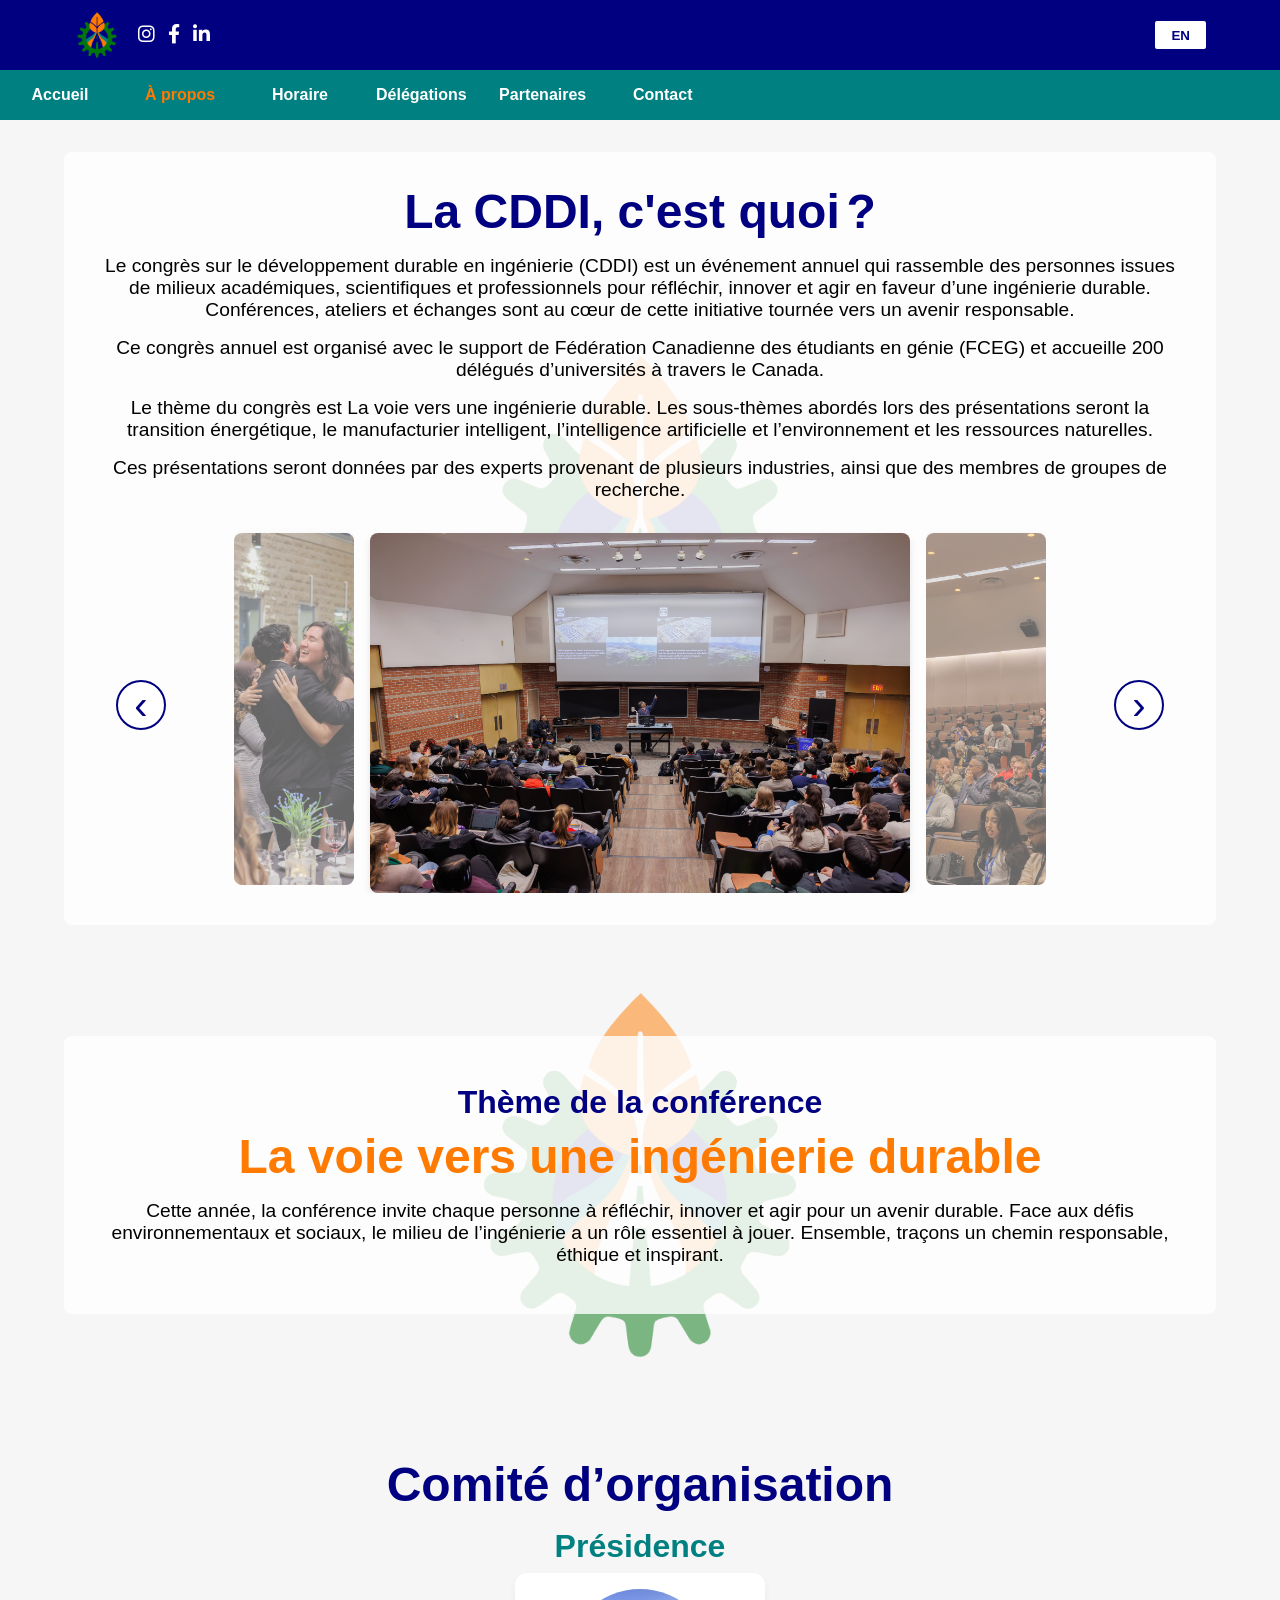
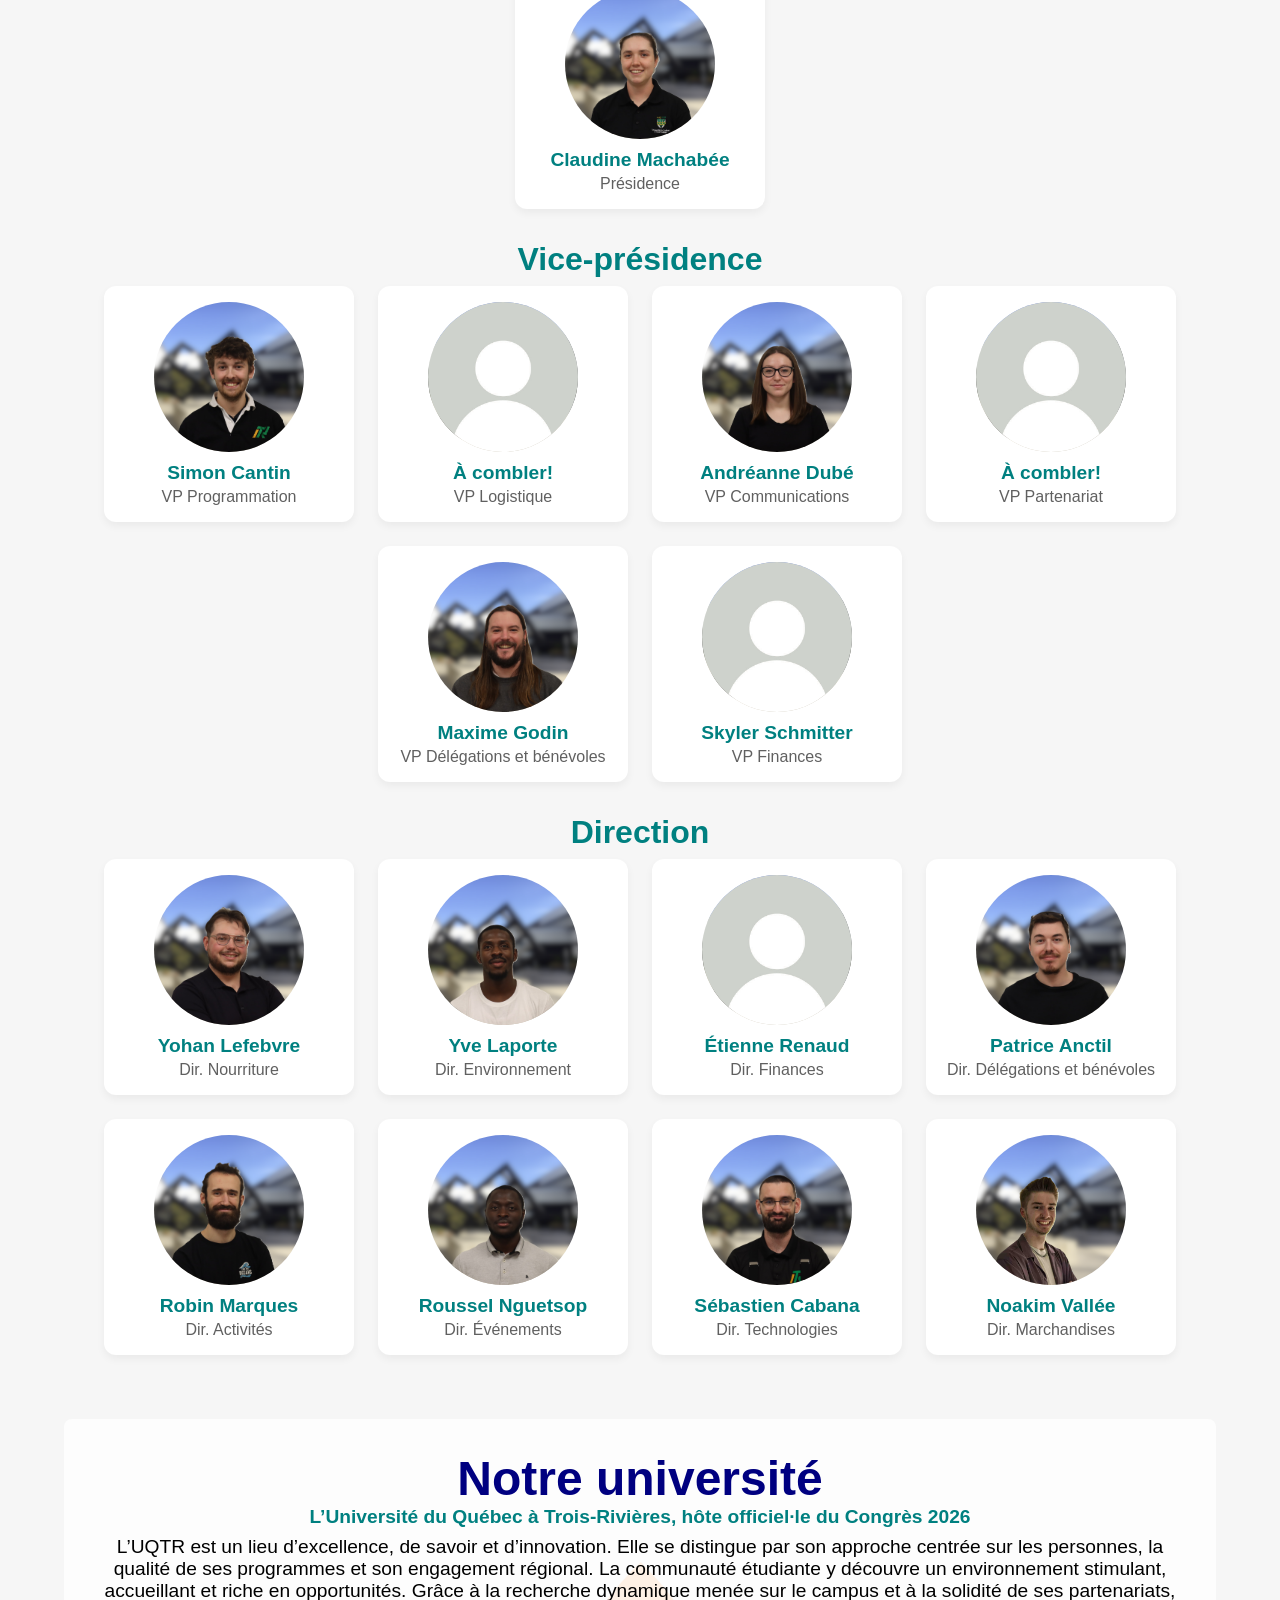
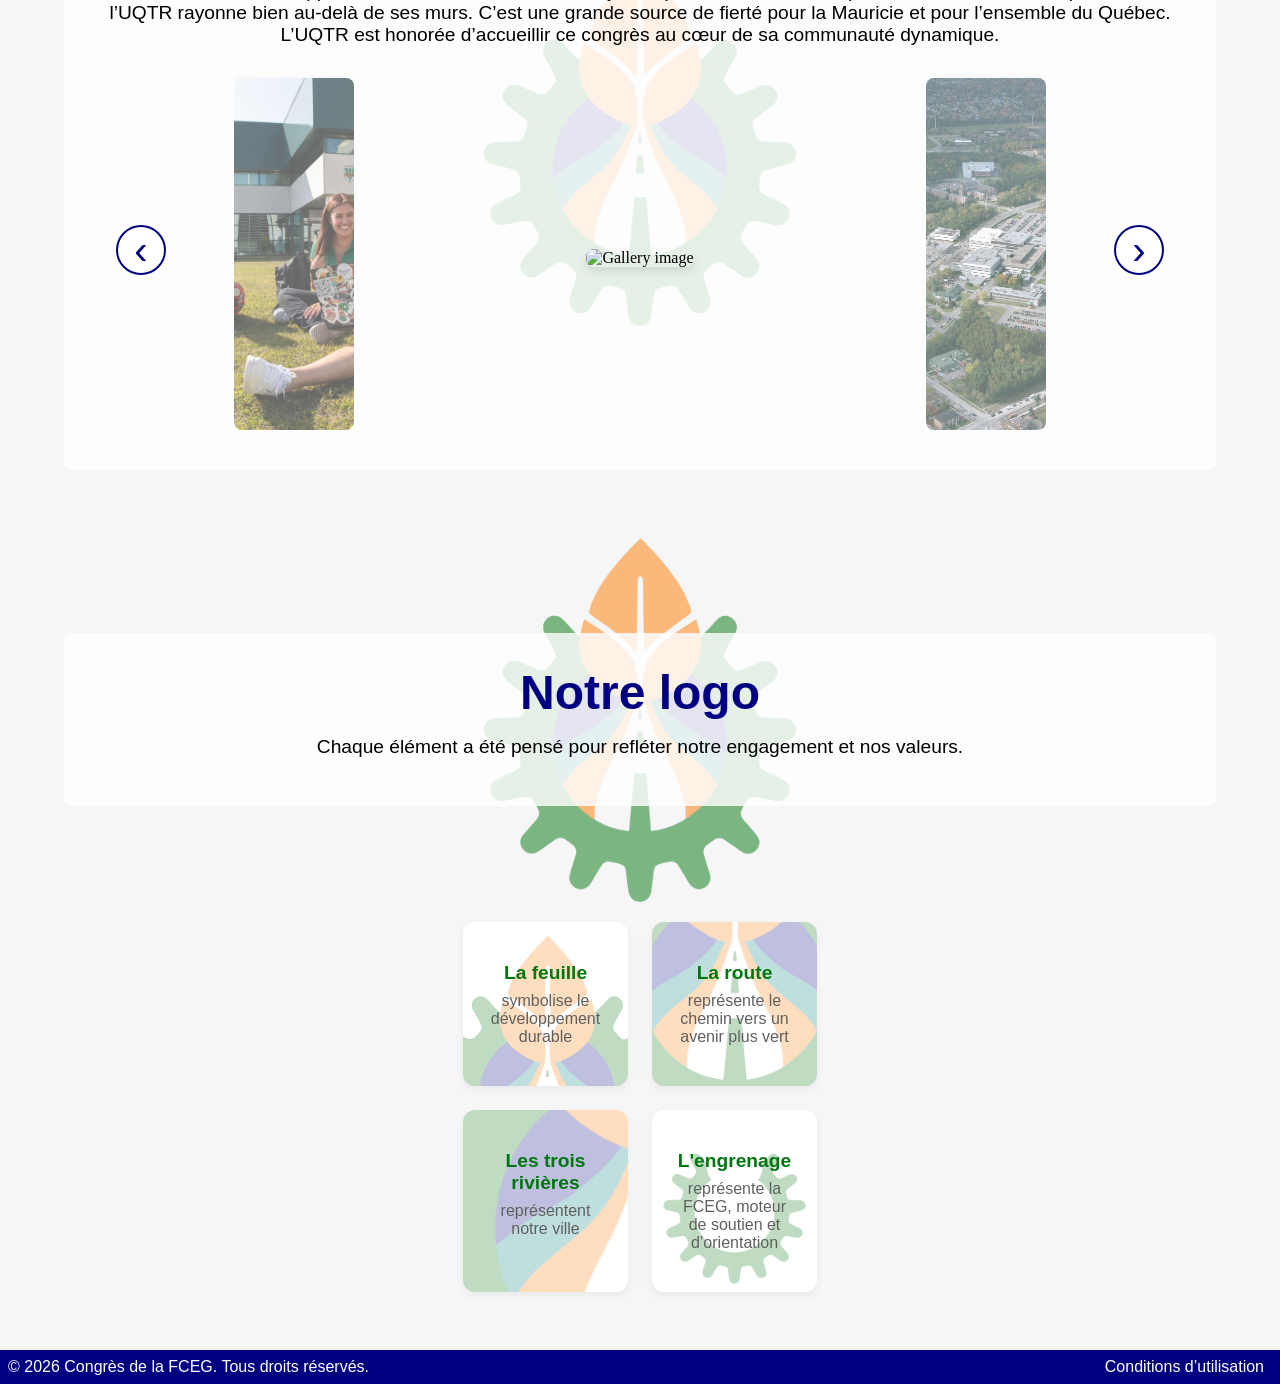
==== about.html @ 855c9eaf "Initial commit" ====
<!DOCTYPE html>
<html>

<head>
  <meta charset="UTF-8" />
  <meta name="viewport" content="width=device-width, initial-scale=1.0" />
  <title>CSE | CDDI 2026</title>
  <link rel="icon" type="image/png" href="./assets/img/logo.png" />

  <!-- Security -->
  <meta http-equiv="Content-Security-Policy"
        content="default-src 'self';
                style-src 'self' 'unsafe-inline' https://cdnjs.cloudflare.com https://fonts.googleapis.com;
                script-src 'self' https://cdnjs.cloudflare.com;
                font-src 'self' https://cdnjs.cloudflare.com https://fonts.gstatic.com;
                img-src 'self' data: https:;
                connect-src 'self' https:;
                media-src 'self';
                worker-src 'none';
                child-src 'none';
                form-action 'self';
                upgrade-insecure-requests;
                block-all-mixed-content;
                object-src 'none'; 
                base-uri 'self';">
  <meta http-equiv="X-Content-Type-Options" content="nosniff">
  <meta http-equiv="Referrer-Policy" content="strict-origin-when-cross-origin">
  <meta http-equiv="Permissions-Policy" content="camera=(), microphone=(), geolocation=(), interest-cohort=()">
  <meta name="robots" content="noimageindex" />
  <meta http-equiv="X-UA-Compatible" content="IE=edge" />

  <!-- Styles -->
  <link rel="stylesheet" href="https://cdnjs.cloudflare.com/ajax/libs/font-awesome/6.0.0/css/all.min.css" crossorigin="anonymous" referrerpolicy="no-referrer" />
  <link rel="stylesheet" href="./assets/css/branding.css" />
  <link rel="stylesheet" href="./assets/css/style.css" />
  <link rel="stylesheet" href="./assets/css/specs/about.css" />
  <link rel="stylesheet" href="./assets/css/specs/gallery.css" />
  <link rel="stylesheet" href="./assets/css/specs/security.css" />
  <link rel="stylesheet" href="./assets/css/style-overrides.css" />

  <!-- Scripts -->
  <script defer src="./assets/js/gallery.js"></script>
  <script defer src="./assets/js/hero.js"></script>
  <script defer src="./assets/js/language.js"></script>
  <script defer src="./assets/js/security.js"></script>
</head>

<body>
  <header>
  <div class="container">
    <div class="header-content">
      <div class="header-left">
        <img src="./assets/img/logo.png" alt="Logo FCEG" class="logo"/>
        <div class="social-icons">
          <a href="https://www.instagram.com/cse.cddi/" target="_blank" aria-label="Instagram" class="social-icon">
            <i class="fab fa-instagram"></i>
          </a>
          <a href="https://www.facebook.com/cse.cddi" target="_blank" aria-label="Facebook" class="social-icon">
            <i class="fab fa-facebook-f"></i>
          </a>
          <a href="https://www.linkedin.com/company/cse2026cddi" target="_blank" aria-label="LinkedIn" class="social-icon">
            <i class="fab fa-linkedin-in"></i>
          </a>
          <!-- <a href="https://discord.gg/HV29q9Mn29" target="_blank" aria-label="Discord" class="social-icon">
            <i class="fab fa-discord"></i>
          </a> -->
        </div>
      </div>
      <div class="header-right">
        <button id="lang-toggle">EN</button>
        <button class="menu-toggle" aria-label="Toggle menu">☰</button>
      </div>
    </div>
    <nav class="main-nav">
      <ul>
        <li><a href="index.html" data-en="Home" data-fr="Accueil"></a></li>
        <li><a href="about.html" class="current" data-en="About" data-fr="À propos"></a></li>
        <li><a href="schedule.html" data-en="Schedule" data-fr="Horaire"></a></li>
        <li><a href="delegates.html" data-en="Delegates" data-fr="Délégations"></a></li>
        <li><a href="sponsors.html" data-en="Sponsors" data-fr="Partenaires"></a></li>
        <li><a href="contact.html" data-en="Contact" data-fr="Contact"></a></li>
      </ul>
    </nav>
  </div>
  </header>

  <section class="hero">
    <div class="container">
      <h1 data-en="What is the CSE?" data-fr="La CDDI, c'est quoi ?"></h1>
      <p data-en="The Conference on Sustainability in Engineering (CSE) is an annual event that brings together people from academic, scientific, and professional backgrounds to reflect, innovate, and take action for sustainable engineering. Conferences, workshops, and exchanges are at the heart of this initiative focused on a responsible future."
         data-fr="Le congrès sur le développement durable en ingénierie (CDDI) est un événement annuel qui rassemble des personnes issues de milieux académiques, scientifiques et professionnels pour réfléchir, innover et agir en faveur d’une ingénierie durable. Conférences, ateliers et échanges sont au cœur de cette initiative tournée vers un avenir responsable."></p>
      <p data-en="This annual conference is organized with the support of the Canadian Federation of Engineering Students (CFES) and welcomes 200 delegates from universities across Canada."
         data-fr="Ce congrès annuel est organisé avec le support de Fédération Canadienne des étudiants en génie (FCEG) et accueille 200 délégués d’universités à travers le Canada."></p>
      <p data-en="The conference theme is The Path to Sustainable Engineering. Sub-themes covered in presentations include energy transition, smart manufacturing, artificial intelligence, and the environment and natural resources."
         data-fr="Le thème du congrès est La voie vers une ingénierie durable. Les sous-thèmes abordés lors des présentations seront la transition énergétique, le manufacturier intelligent, l’intelligence artificielle et l’environnement et les ressources naturelles."></p>
      <p data-en="These presentations will be delivered by experts from various industries, as well as members of research groups."
         data-fr="Ces présentations seront données par des experts provenant de plusieurs industries, ainsi que des membres de groupes de recherche."></p>
      <div class="gallery-container" data-folder="gallery/cddi" data-prefix="cddi25-" data-count="14" data-extension="jpg">
        <div class="gallery">
          <div class="gallery-track"></div>
          <button class="gallery-arrow prev"></button>
          <button class="gallery-arrow next"></button>
        </div>
      </div>
    </div>
  </section>

    <section class="hero">
    <div class="container">
      <h2 data-en="Conference Theme" data-fr="Thème de la conférence"></h2>
      <h1 data-en="The Path to Sustainable Engineering" data-fr="La voie vers une ingénierie durable"></h1>
      <p data-en="This year, the conference invites everyone to reflect, innovate, and act for a sustainable future. In the face of environmental and social challenges, the engineering community has an essential role to play. Together, let's chart a responsible, ethical, and inspiring path."
         data-fr="Cette année, la conférence invite chaque personne à réfléchir, innover et agir pour un avenir durable. Face aux défis environnementaux et sociaux, le milieu de l’ingénierie a un rôle essentiel à jouer. Ensemble, traçons un chemin responsable, éthique et inspirant.">
      </p>
    </div>
    </section>

  <section class="team-section">
    <h1 data-en="Organizing Committee" data-fr="Comité d’organisation"></h1>
    <div class="team-grid">
      <!-- Présidente / President -->
      <h2 data-en="Presidency" data-fr="Présidence"></h2>
      <div class="team-section-1">
        <div class="team-card">
          <img src="./assets/img/co/cubes.png" alt="Placeholder">
          <img src="./assets/img/co/presidente.png" alt="Claudine Machabée">
          <h3>Claudine Machabée</h3>
          <p data-en="President" data-fr="Présidence"></p>
        </div>
      </div>

      <!-- Vice-presidencies -->
      <h2 data-en="Vice-Presidency" data-fr="Vice-présidence"></h2>
      <div class="team-section-2">
        <div class="team-card">
          <img src="./assets/img/co/cubes.png" alt="Placeholder">
          <img src="./assets/img/co/vp-prog.png" alt="Simon Cantin">
          <h3>Simon Cantin</h3>
          <p data-en="Program VP" data-fr="VP Programmation"></p>
        </div>
        <div class="team-card">
          <img src="./assets/img/co/cubes.png" alt="Placeholder">
          <img src="./assets/img/co/vp-logistique.jpg" alt="À compler">
          <h3 data-en="To be filled!" data-fr="À combler!"></h3>
          <p data-en="Logistics VP" data-fr="VP Logistique"></p>
        </div>
        <div class="team-card">
          <img src="./assets/img/co/cubes.png" alt="Placeholder">
          <img src="./assets/img/co/vp-comm.png" alt="Andréanne Dubé">
          <h3>Andréanne Dubé</h3>
          <p data-en="Communications VP" data-fr="VP Communications"></p>
        </div>
        <div class="team-card">
          <img src="./assets/img/co/cubes.png" alt="Placeholder">
          <img src="./assets/img/co/vp-partenariat.jpg" alt="À combler">
          <h3 data-en="To be filled!" data-fr="À combler!"></h3>
          <p data-en="Partnerships VP" data-fr="VP Partenariat"></p>
        </div>
        <div class="team-card">
          <img src="./assets/img/co/cubes.png" alt="Placeholder">
          <img src="./assets/img/co/vp-delegations.png" alt="Maxime Godin">
          <h3>Maxime Godin</h3>
          <p data-en="Delegations & Volunteers VP" data-fr="VP Délégations et bénévoles"></p>
        </div>
        <div class="team-card">
          <img src="./assets/img/co/cubes.png" alt="Placeholder">
          <img src="./assets/img/co/vp-finances.jpg" alt="Skyler Schmitter">
          <h3>Skyler Schmitter</h3>
          <p data-en="Finance VP" data-fr="VP Finances"></p>
        </div>
      </div>

      <!-- Directeurs / Directors -->
      <h2 data-en="Directors" data-fr="Direction"></h2>
      <div class="team-section-3">
          <div class="team-card">
          <img src="./assets/img/co/cubes.png" alt="Placeholder">
          <img src="./assets/img/co/dir-nourriture.png" alt="Yohan Lefebvre">
          <h3>Yohan Lefebvre</h3>
          <p data-en="Food & Services Dir." data-fr="Dir. Nourriture"></p>
        </div>
        <div class="team-card">
          <img src="./assets/img/co/cubes.png" alt="Placeholder">
          <img src="./assets/img/co/dir-environnement.png" alt="Yve Laporte">
          <h3>Yve Laporte</h3>
          <p data-en="Environment Dir." data-fr="Dir. Environnement"></p>
        </div>
        <div class="team-card">
          <img src="./assets/img/co/cubes.png" alt="Placeholder">
          <img src="./assets/img/co/dir-finances.jpg" alt="Étienne Renaud">
          <h3>Étienne Renaud</h3>
          <p data-en="Finances Dir." data-fr="Dir. Finances"></p>
        </div>
        <div class="team-card">
          <img src="./assets/img/co/cubes.png" alt="Placeholder">
          <img src="./assets/img/co/dir-delegations.png" alt="Patrice Anctil">
          <h3>Patrice Anctil</h3>
          <p data-en="Delegations & Volunteers Dir." data-fr="Dir. Délégations et bénévoles"></p>
        </div>
        <div class="team-card">
          <img src="./assets/img/co/cubes.png" alt="Placeholder">
          <img src="./assets/img/co/dir-activites.png" alt="Robin Marques">
          <h3>Robin Marques</h3>
          <p data-en="Activities Dir." data-fr="Dir. Activités"></p>
        </div>
        <div class="team-card">
          <img src="./assets/img/co/cubes.png" alt="Placeholder">
          <img src="./assets/img/co/dir-evenements.png" alt="Roussel Nguetsop">
          <h3>Roussel Nguetsop</h3>
          <p data-en="Events Dir." data-fr="Dir. Événements"></p>
        </div>
        <div class="team-card">
          <img src="./assets/img/co/cubes.png" alt="Placeholder">
          <img src="./assets/img/co/dir-technologies.png" alt="Sébastien Cabana">
          <h3>Sébastien Cabana</h3>
          <p data-en="Technologies Dir." data-fr="Dir. Technologies"></p>
        </div>
        <div class="team-card">
          <img src="./assets/img/co/cubes.png" alt="Placeholder">
          <img src="./assets/img/co/dir-marchandises.png" alt="Noakim Vallée">
          <h3>Noakim Vallée</h3>
          <p data-en="Merchandise Dir." data-fr="Dir. Marchandises"></p>
        </div>
      </div>
    </div>
  </section>

  <section class="hero">
    <div class="container">
      <h1 data-en="Our University" data-fr="Notre université"></h1>
      <h3 data-en="Université du Québec à Trois-Rivières, official host of the 2026 Conference" data-fr="L’Université du Québec à Trois-Rivières, hôte officiel·le du Congrès 2026"></h3>
      <p data-en="UQTR is a place of excellence, knowledge, and innovation. It stands out for its people-centered approach, the quality of its programs, and its regional commitment. The student community enjoys a stimulating, welcoming environment rich in opportunities. Thanks to dynamic research on campus and strong partnerships, UQTR shines far beyond its walls. It is a great source of pride for Mauricie and all of Quebec. UQTR is honored to host this conference at the heart of its dynamic community."
         data-fr="L’UQTR est un lieu d’excellence, de savoir et d’innovation. Elle se distingue par son approche centrée sur les personnes, la qualité de ses programmes et son engagement régional. La communauté étudiante y découvre un environnement stimulant, accueillant et riche en opportunités. Grâce à la recherche dynamique menée sur le campus et à la solidité de ses partenariats, l’UQTR rayonne bien au-delà de ses murs. C’est une grande source de fierté pour la Mauricie et pour l’ensemble du Québec. L’UQTR est honorée d’accueillir ce congrès au cœur de sa communauté dynamique."></p>
      <div class="gallery-container" data-folder="gallery/uqtr" data-prefix="uqtr" data-count="19" data-extension="jpg">
        <div class="gallery">
          <div class="gallery-track"></div>
          <button class="gallery-arrow prev"></button>
          <button class="gallery-arrow next"></button>
        </div>
      </div>
    </div>
  </section>

  <section class="hero">
    <div class="container">
      <h1 data-en="Our Logo" data-fr="Notre logo"></h1>
      <p data-en="Each element was designed to reflect our commitment and values." data-fr="Chaque élément a été pensé pour refléter notre engagement et nos valeurs."></p>
    </div>
  </section>

  <div class="values-grid">
    <div class="value-card">
      <h3 data-en="The Leaf" data-fr="La feuille"></h3>
      <p data-en="Symbolizes sustainable development" data-fr="symbolise le développement durable"></p>
    </div>
    <div class="value-card">
      <h3 data-en="The Road" data-fr="La route"></h3>
      <p data-en="Represents the path towards a greener future" data-fr="représente le chemin vers un avenir plus vert"></p>
    </div>
    <div class="value-card">
      <h3 data-en="The Three Rivers" data-fr="Les trois rivières"></h3>
      <p data-en="Represents our city" data-fr="représentent notre ville"></p>
    </div>
    <div class="value-card">
      <h3 data-en="The Gear" data-fr="L'engrenage"></h3>
      <p data-en="Represents the CFES, a driving force for support and guidance" data-fr="représente la FCEG, moteur de soutien et d’orientation"></p>
    </div>
  </div>

  <footer>
    <div class="footer-content">
      <p data-en="&copy; 2026 CFES Conference. All rights reserved."
         data-fr="&copy; 2026 Congrès de la FCEG. Tous droits réservés.">
      </p>
      <a href="terms.html" class="footer-link"
        data-en="Terms of Use"
        data-fr="Conditions d’utilisation">
      </a>
    </div>
  </footer>
</body>
</html>
---- assets/css/branding.css ----
/* === CSE.CDDI 2026 BRANDING STYLES === */

/* === FONTS === */
@import url('https://fonts.googleapis.com/css2?family=Roboto+Condensed:wght@700&display=swap');
@import url('https://fonts.googleapis.com/css2?family=Poppins:wght@600&display=swap');
@import url('https://fonts.googleapis.com/css2?family=Lato&display=swap');

:root {
  /* === COLORS === */
  --cse-teal: #008080;
  --cse-orange: #FF7A00;
  --cse-green: #00760F;
  --cse-blue: #000080;
  --cse-success: #28a745;
  --cse-error: #FF0000;
  --cse-white: #ffffff;
  --cse-light-gray: #f6f6f6;
  --cse-gray: #606060;
  --cse-black: #000000;

  /* === TITLES === */
  --cse-title-font: 'Roboto Condensed', sans-serif;
  --cse-title-color: var(--cse-blue);
  --cse-title-size: clamp(2.5rem, 5vw, 3rem);
  --cse-title-align: center;
  --cse-title-margin: 0 0 1rem 0;

  /* === SUBTITLES === */
  --cse-subtitle-font: 'Poppins', sans-serif;
  --cse-subtitle-color: var(--cse-teal);
  --cse-subtitle-size: clamp(1.6rem, 3vw, 2rem);
  --cse-subtitle-align: center;
  --cse-subtitle-margin: 1rem 0 0.5rem 0;

  --cse-subtitle2-size: clamp(1.2rem, 2.5vw, 1.2rem);
  --cse-subtitle2-margin: -1rem 0 0.5rem 0;

  /* === BODY === */
  --cse-body-font: 'Lato', sans-serif;
  --cse-body-color: var(--cse-black);
  --cse-body-size: clamp(1rem, 2vw, 1.2rem);
  --cse-body-size-small: clamp(0.9rem, 2vw, 1rem);
  --cse-body-align: center;
  --cse-body-margin: 0 0 1rem 0;
}

@media (max-width: 600px) {
  :root {
    --cse-title-size: clamp(1.5rem, 6vw, 2rem);
    --cse-subtitle-size: clamp(1.1rem, 4vw, 1.3rem);
    --cse-subtitle2-size: clamp(1rem, 3vw, 1rem);
    --cse-body-size: clamp(0.9rem, 3vw, 1rem);
    --cse-body-size-small: clamp(0.8rem, 3vw, 0.9rem);
  }
}
---- assets/css/style.css ----
/* Reset and base styles */
* {
  margin: 0;
  padding: 0;
  box-sizing: border-box;
}

html {
      overflow-y: scroll;
}

/* Body and layout */
body {
  font-family: var(--cse-font-body);
  background-color: var(--cse-light-gray);
  min-height: 100vh;
  position: relative;
  padding-bottom: 60px;
}

/* Header styles */
header > .container {
  width: 100%;
  max-width: none;
  padding: 0;
}

header {
  padding: 0;
  position: relative;
  background-color: var(--cse-blue);
  min-width: 350px;
}

/* Header content layout */
.header-content {
  display: flex;
  justify-content: space-between;
  align-items: center;
  min-height: 70px;
  padding: 0 2rem;
  margin: 0 auto;
  max-width: 1200px;
}

.header-right {
  display: flex;
  align-items: center;
  gap: 1rem;
}

.header-left {
  display: flex;
  align-items: center;
  gap: 1rem;
}

.social-icons {
  display: flex;
  gap: 0.8rem;
  align-items: center;
  min-width: 125px;
}

.social-icon {
  color: var(--cse-white);
  font-size: 1.2rem;
  transition: transform 0.2s, color 0.2s;
}

.social-icon:hover {
  color: var(--cse-orange);
  transform: scale(1.1);
}

/* Logo styles */
.logo {
  height: 50px;
  width: auto;
}

/* Hamburger menu toggle (mobile) */
.menu-toggle {
  display: none;
  background: none;
  border: none;
  color: var(--cse-white);
  font-size: 1.5rem;
  cursor: pointer;
  padding: 0.5rem;
}

/* Main navigation styles */
.main-nav {
  background-color: var(--cse-teal);
  width: 100%;
}

.main-nav > .container {
  width: 100%;
  max-width: none;
  padding: 0 2rem;
}

.main-nav ul {
  display: flex;
  list-style: none;
  margin: 0;
  padding: 0;
  justify-content: flex-start;
}

.main-nav a {
  color: var(--cse-white);
  font-family: var(--cse-subtitle-font);
  font-weight: 600;
  padding: 1rem 1rem;
  display: block;
  text-decoration: none;
  text-align: center;
  margin-right: 0;
  min-width: 120px;
  box-sizing: border-box;
}

.main-nav a.current,
.main-nav a.current:visited {
  color: var(--cse-orange);
}

.main-nav a:hover {
  color: var(--cse-orange);
}

/* Hero section */
.hero {
  position: relative;
  min-height: 500px;
  display: flex;
  align-items: center;
  justify-content: center;
  text-align: center;
  width: 100%;
  opacity: 0;
  transform: translateY(30px);
  transition: opacity 1s ease, transform 1s ease;
}

.hero.visible {
  opacity: 1;
  transform: translateY(0);
}

/* Hero background logo overlay */
.hero::before {
  content: "";
  background: url('../img/logo.png') no-repeat center center;
  background-size: contain;
  position: absolute;
  top: 0;
  left: 0;
  right: 0;
  bottom: 0;
  opacity: 0.5;
  z-index: -1;
  max-width: 600px;
  max-height: 400px;
  margin: auto;
}

/* Hero content container */
.hero .container {
  background-color: rgba(255, 255, 255, 0.8);
  padding: 2rem; 
  border-radius: 8px;
  position: relative;
  z-index: 1;
  width: 90%;
  max-width: 1200px;
  margin: 0 auto;
}

/* Hero title */
.hero h1 {
  font-family: var(--cse-title-font);
  color: var(--cse-title-color);
  font-size: var(--cse-title-size);
  text-align: var(--cse-title-align);
  margin: var(--cse-title-margin);
}

/* Hero subtitle */
.hero h2 {
  font-family: var(--cse-subtitle-font);
  color: var(--cse-subtitle-color);
  font-size: var(--cse-subtitle-size);
  text-align: var(--cse-subtitle-align);
  margin: var(--cse-subtitle-margin);
}

.hero h3 {
  font-family: var(--cse-subtitle-font);
  color: var(--cse-subtitle-color);
  font-size: var(--cse-subtitle2-size);
  text-align: var(--cse-subtitle-align);
  margin: var(--cse-subtitle2-margin);
}

/* Hero paragraph */
.hero p {
  font-family: var(--cse-body-font);
  color: var(--cse-body-color);
  font-size: var(--cse-body-size);
  text-align: var(--cse-body-align);
  margin: var(--cse-body-margin);
}

/* Hero image */
.hero img {
  max-width: 100%;
  height: auto;
  border-radius: 8px;
  box-shadow: 0 4px 8px rgba(0, 0, 0, 0.1);
  margin-top: 1rem;
}

/* Hero button */
.hero .btn {
  display: inline-block;
  margin-top: 1.5rem;
  padding: 0.75rem 2rem;
  background: var(--cse-orange);
  color: var(--cse-white);
  border: none;
  border-radius: 6px;
  font-family: var(--cse-subtitle-font);
  font-size: var(--cse-subtitle2-size);
  font-weight: 600;
  text-align: var(--cse-subtitle-align);
  text-decoration: none;
  cursor: pointer;
  transition: background 0.2s, color 0.2s;
}

.hero .btn:hover {
  background: var(--cse-blue);
  color: var(--cse-white);
}

.hero .btn:active {
  transform: scale(0.95);
  opacity: 0.8;
}

/* Footer styles */
footer {
  position: absolute;
  bottom: 0;
  left: 0;
  width: 100%;
  background-color: var(--cse-blue);
  min-width: 350px;
}

.footer-content {
  max-width: none;
  margin: 0.5rem 1rem 0.5rem 0.5rem;
  display: flex;
  justify-content: space-between;
  align-items: center;
  flex-wrap: wrap;
  gap: 0.5rem;
  text-align: center;
}

.footer-content p,
.footer-link {
  font-family: var(--cse-body-font);
  font-size: var(--cse-body-size-small);
  color: var(--cse-white);
  margin: 0;
  text-decoration: none;
}

.footer-link:hover {
  text-decoration: underline;
  color: var(--cse-orange);
}

/* Mobile layout: stack items and center */
@media (max-width: 600px) {
  .footer-content {
    flex-direction: column;
    justify-content: center;
    align-items: center;
    text-align: center;
  }
}

/* Language Toggle Button */
#lang-toggle {
  background: var(--cse-white);
  color: var(--cse-blue);
  border: 2px solid var(--cse-blue);
  padding: 0.4rem 1rem;
  font-family: var(--cse-subtitle-font);
  font-weight: 600;
  cursor: pointer;
  border-radius: 4px;
}

#lang-toggle:hover {
  background-color: var(--cse-orange);
  color: var(--cse-white);
  border-color: var(--cse-orange);
}

/* Responsive: Mobile styles */
@media (max-width: 768px) {
  .header-content,
  .main-nav > .container {
    padding: 0 1rem;
  }

  .menu-toggle {
    display: block;
  }

  .main-nav {
    display: none;
  }

  .main-nav.active {
    display: block;
    padding: 1rem 0;
  }

  .main-nav ul {
    flex-direction: column;
    gap: 0;
  }

  .main-nav li {
    text-align: center;
    padding: 0;
  }

  .main-nav a {
    padding: 1rem;
    border-bottom: 1px solid rgba(255, 255, 255, 0.1);
  }
}

/* Responsive: Desktop styles */
@media (max-width: 768px) {
  .main-nav ul {
    justify-content: flex-start;
  }
}

/* Remove the desktop-specific right alignment */
@media (min-width: 769px) {
  .main-nav ul {
    justify-content: flex-start;
  }
}
---- assets/css/specs/about.css ----
/* Team section */
.team-section {
  padding: 2rem;
  background-color: var(--cse-light-gray);
}

.team-section h1 {
  font-family: var(--cse-title-font);
  color: var(--cse-title-color);
  font-size: var(--cse-title-size);
  text-align: var(--cse-title-align);
  margin: var(--cse-title-margin);
}

.team-section h2 {
  font-family: var(--cse-subtitle-font);
  color: var(--cse-subtitle-color);
  font-size: var(--cse-subtitle-size);
  text-align: var(--cse-subtitle-align);
  margin: var(--cse-subtitle-margin);
}

/* Team card text elements */
.team-card h3 {
  font-family: var(--cse-subtitle-font);
  color: var(--cse-teal);
  font-size: var(--cse-subtitle2-size);
  margin: 0.25rem 0;
}

.team-card p {
  font-family: var(--cse-body-font);
  color: var(--cse-gray);
  font-size: var(--cse-body-size-small);
}

/* First section - single centered card */
.team-section-1 {
  display: flex;
  justify-content: center;
  margin-bottom: 2rem;
}

.team-section-1 .team-card {
  max-width: 250px;
}

/* Second section - 6 cards */
.team-section-2 {
  display: flex;
  flex-wrap: wrap;
  justify-content: center;
  gap: 1.5rem;
  max-width: 1500px;
  margin: 0 auto 2rem auto;
}

/* Third section - remaining 14 cards */
.team-section-3 {
  display: flex;
  flex-wrap: wrap;
  justify-content: center;
  gap: 1.5rem;
  max-width: 1500px;
  margin: 0 auto 2rem auto;
}

/* Team card styles */
.team-card {
  background-color: var(--cse-white);
  border-radius: 12px;
  box-shadow: 0 4px 8px rgba(0,0,0,0.05);
  text-align: center;
  padding: 1rem;
  transition: transform 0.2s ease;
  width: 100%;
  max-width: 250px;
  position: relative;
}

.team-card:hover {
  transform: translateY(-5px);
}

.team-card img {
  width: 100%;
  max-width: 150px;
  height: 150px;
  object-fit: cover;
  border-radius: 50%;
  margin-bottom: 0.75rem;
  position: absolute;
  left: 50%;
  transform: translateX(-50%);
}

.team-card img:first-of-type {
  opacity: 1;
  z-index: 1;
}

.team-card img:last-of-type {
  z-index: 2;
}

/* Add spacing after images to prevent text overlap */
.team-card h3 {
  margin-top: 160px;
}

/* Values section */
.values-grid {
  display: grid;
  grid-template-columns: repeat(2,0fr);
  gap: 1.5rem;
  margin: -3rem 0 2rem 0;
  justify-content: center;
}

/* Value cards */
.value-card {
  background-color: var(--cse-white);
  border-radius: 12px;
  box-shadow: 0 4px 8px rgba(0,0,0,0.05);
  padding: 1.5rem;
  transition: transform 0.2s ease;
  width: 165px;
  position: relative;
  overflow: hidden;
}

.value-card::before {
  content: "";
  position: absolute;
  inset: 0;
  background-size: cover;
  background-position: center;
  background-repeat: no-repeat;
  opacity: 0.25;
  z-index: 0;
  pointer-events: none;
}

.value-card:nth-child(1)::before {
  background-image: url('../../img/gallery/logo/logo-leaf.png');
}

.value-card:nth-child(2)::before {
  background-image: url('../../img/gallery/logo/logo-road.png');
}

.value-card:nth-child(3)::before {
  background-image: url('../../img/gallery/logo/logo-rivers.png');
}

.value-card:nth-child(4)::before {
  background-image: url('../../img/gallery/logo/logo-gear.png');
}

.value-card > * {
  position: relative;
  z-index: 1;
}

.value-card:hover {
  transform: translateY(-5px);
}

.value-card h3 {
  font-family: var(--cse-subtitle-font);
  color: var(--cse-green);
  font-size: var(--cse-subtitle2-size);
  margin: var(--cse-subtitle-margin);
  text-align: var(--cse-subtitle-align);
}

.value-card p {
  font-family: var(--cse-body-font);
  color: var(--cse-gray);
  font-size: var(--cse-body-size-small);
  margin: var(--cse-body-margin);
  text-align: var(--cse-body-align);
}

@media (max-width: 100px) {
  .values-grid {
    grid-template-columns: 1fr;
  }
}
---- assets/css/specs/gallery.css ----
.gallery {
  position: relative;
  width: 100%;
  overflow: hidden;
  margin: 0 auto;
  min-height: 10px;
  container-type: inline-size;
}

.gallery-track {
  display: flex;
  transition: transform 0.6s cubic-bezier(0.25, 0.46, 0.45, 0.94);
  will-change: transform;
}

.gallery-slide {
  min-width: 100%;
  position: relative;
  margin: 0 auto;
  display: flex;
  align-items: center;
  justify-content: center;
  /* Ensure slides don't shrink */
  flex-shrink: 0;
  width: 100%;
}

.gallery-slide img {
  max-width: 100%;
  height: auto;
  max-height: 40vh;
  object-fit: contain;
  object-position: center;
  display: block;
  margin: 1rem auto 0 auto;
  /* Add transition for smooth loading */
  transition: opacity 0.3s ease;
}

.gallery-arrow {
  position: absolute;
  top: 50%;
  transform: translateY(-50%);
  width: 50px;
  height: 50px;
  border-radius: 50%;
  background: var(--cse-white);
  opacity: 1;
  border: none;
  cursor: pointer;
  font-size: 24px;
  color: var(--cse-blue);
  border: 2px solid var(--cse-blue);
  z-index: 10;
  transition: all 0.3s ease;
}

.gallery-arrow:hover {
  opacity: 0.8;
  border: 2px solid var(--cse-white);
  background: var(--cse-orange);
  color: var(--cse-white);
}

.gallery-arrow.prev {
  left: 20px;
}

.gallery-arrow.next {
  right: 20px;
}

.gallery-arrow.prev::before {
  content: '‹';
  display: block;
  font-size: 40px;
  line-height: 1;
  text-align: center;
}

.gallery-arrow.next::before {
  content: '›';
  display: block;
  font-size: 40px;
  line-height: 1;
  text-align: center;
}

.gallery-preview {
  position: absolute;
  top: 50%;
  transform: translateY(-50%);
  height: 40vh; /* Match exact height of main image */
  z-index: 5;
  opacity: 0.6;
  pointer-events: none;
  transition: opacity 0.4s ease, transform 0.4s ease;
  display: flex;
  align-items: center;
  overflow: hidden;
  /* Width adjusts based on image aspect ratio */
  width: auto;
  max-width: 120px;
  /* Add border-radius to container to ensure all corners are rounded */
  border-radius: 8px;
}

.gallery-preview img {
  width: auto;
  height: 40vh; /* Force exact height to match main image */
  max-height: 40vh;
  min-height: 40vh;
  object-fit: cover;
  border-radius: 8px;
  box-shadow: 0 4px 12px rgba(0,0,0,0.15);
  transition: transform 0.3s ease;
  display: block;
}

.gallery-preview-prev {
  left: calc(50% - 40vh * 0.75 - 1rem - 120px); /* Position 1rem left of main image area */
  justify-content: flex-end;
  transform: translateY(-50%);
}

.gallery-preview-prev img {
  object-position: center;
}

.gallery-preview-next {
  right: calc(50% - 40vh * 0.75 - 1rem - 120px); /* Position 1rem right of main image area */
  justify-content: flex-start;
  transform: translateY(-50%);
}

.gallery-preview-next img {
  object-position: center;
}

/* Responsive adjustments */
@media (max-width: 1024px) {
  .gallery-preview {
    max-width: 100px;
  }
}

@media (max-width: 768px) {
  .gallery-preview {
    max-width: 80px;
    opacity: 0.4;
    border-radius: 6px; /* Slightly smaller radius for smaller screens */
  }
  
  .gallery-preview img {
    height: 40vh; /* Keep same height as main image */
    min-height: 40vh;
    border-radius: 6px;
  }
  
  .gallery-preview-prev {
    left: calc(50% - 40vh * 0.75 - 1rem - 80px); /* Adjust for smaller preview width */
    transform: translateY(-50%);
  }
  
  .gallery-preview-next {
    right: calc(50% - 40vh * 0.75 - 1rem - 80px); /* Adjust for smaller preview width */
    transform: translateY(-50%);
  }
}

/* Hide previews on narrow screens to prevent overlap */
@media (max-width: 640px) {
  .gallery-preview {
    display: none;
  }
}

/* Hide previews when calculated position would be off-screen */
@media (max-width: calc(40vh * 1.5 + 2rem + 240px)) {
  .gallery-preview {
    display: none;
  }
}

/* Alternative: Hide previews based on aspect ratio for very narrow screens */
@media (max-aspect-ratio: 3/4) {
  .gallery-preview {
    display: none;
  }
}

/* Hide previews if container is too narrow (prevents overlap with arrows and content) */
@container (max-width: 600px) {
  .gallery-preview {
    display: none;
  }
}

/* Fallback for browsers without container query support */
@supports not (container-type: inline-size) {
  @media (max-width: 600px) {
    .gallery-preview {
      display: none;
    }
  }
}

/* Hover effects for better interaction */
.gallery:hover .gallery-preview {
  opacity: 0.8;
}

.gallery-preview:hover img {
  transform: scale(1.05);
  box-shadow: 0 6px 20px rgba(0,0,0,0.25);
}

/* Ensure arrows have higher z-index than previews */
.gallery-arrow {
  z-index: 15;
}
---- assets/css/specs/security.css ----
/* Security-related styles */

/* Disable text selection for images and sensitive content */
img {
  -webkit-user-select: none;
  -moz-user-select: none;
  -ms-user-select: none;
  user-select: none;
  -webkit-user-drag: none;
  -khtml-user-drag: none;
  -moz-user-drag: none;
  -o-user-drag: none;
  pointer-events: none;
}

/* Allow pointer events for clickable images (like logos with links) */
a img, .clickable img {
  pointer-events: auto;
}

/* Disable highlighting for sensitive content */
.no-select {
  -webkit-user-select: none;
  -moz-user-select: none;
  -ms-user-select: none;
  user-select: none;
}

/* Hide scroll bars in developer mode detection */
.hide-scroll {
  scrollbar-width: none; /* Firefox */
  -ms-overflow-style: none; /* IE and Edge */
}

.hide-scroll::-webkit-scrollbar {
  display: none; /* Chrome, Safari, Opera */
}

/* Prevent printing of images */
@media print {
  img {
    display: none !important;
  }
  
  .no-print {
    display: none !important;
  }
}

/* Security warning overlay (hidden by default) */
.security-warning {
  position: fixed;
  top: 0;
  left: 0;
  width: 100%;
  height: 100%;
  background: rgba(255, 0, 0, 0.9);
  color: white;
  display: none;
  justify-content: center;
  align-items: center;
  z-index: 9999;
  font-size: 2em;
  text-align: center;
}
---- assets/css/style-overrides.css ----
/* Sponsors page: Official Sponsors heading */
h2[data-en="Official Sponsors"] {
  padding-top: 0rem;
}

/* Sponsors page: Hero heading color */
section.hero h2[data-en="We are grateful to our outstanding partners whose support makes the 2026 Conference on Sustainability in Engineering possible."] {
  color: var(--cse-blue);
  font-size: 1.6rem;
}

/* Sponsors page: UQTR title size */
section.sponsor-section h1[data-en="Université du Québec à Trois-Rivières"] {
  font-size: clamp(1.1rem, 2.2vw, 1.1rem);
}

/* About page: Add space between header and first hero */
header + section.hero {
    margin-top: 2rem;
}

/* About page: Conference Theme heading color */
h2[data-en="Conference Theme"] {
  color: var(--cse-blue);
}

/* About page: The Path to Sustainable Engineering heading color */
h1[data-en="The Path to Sustainable Engineering"] {
  color: var(--cse-orange);
}

/* Index page: Updates section padding */
section.updates {
  padding-top: 0rem;
}

/* Delegates page: Documents paragraph alignment */
section.hero p {
  text-align: center;
}

/* Delegates page: Logistics disclaimer background */
.logistics-section .logistics-info:has(h4[data-en="Disclaimer"]) {
  background: color-mix(in srgb, var(--cse-error) 8%, transparent) !important;
  border-left: 4px solid var(--cse-error) !important;
}
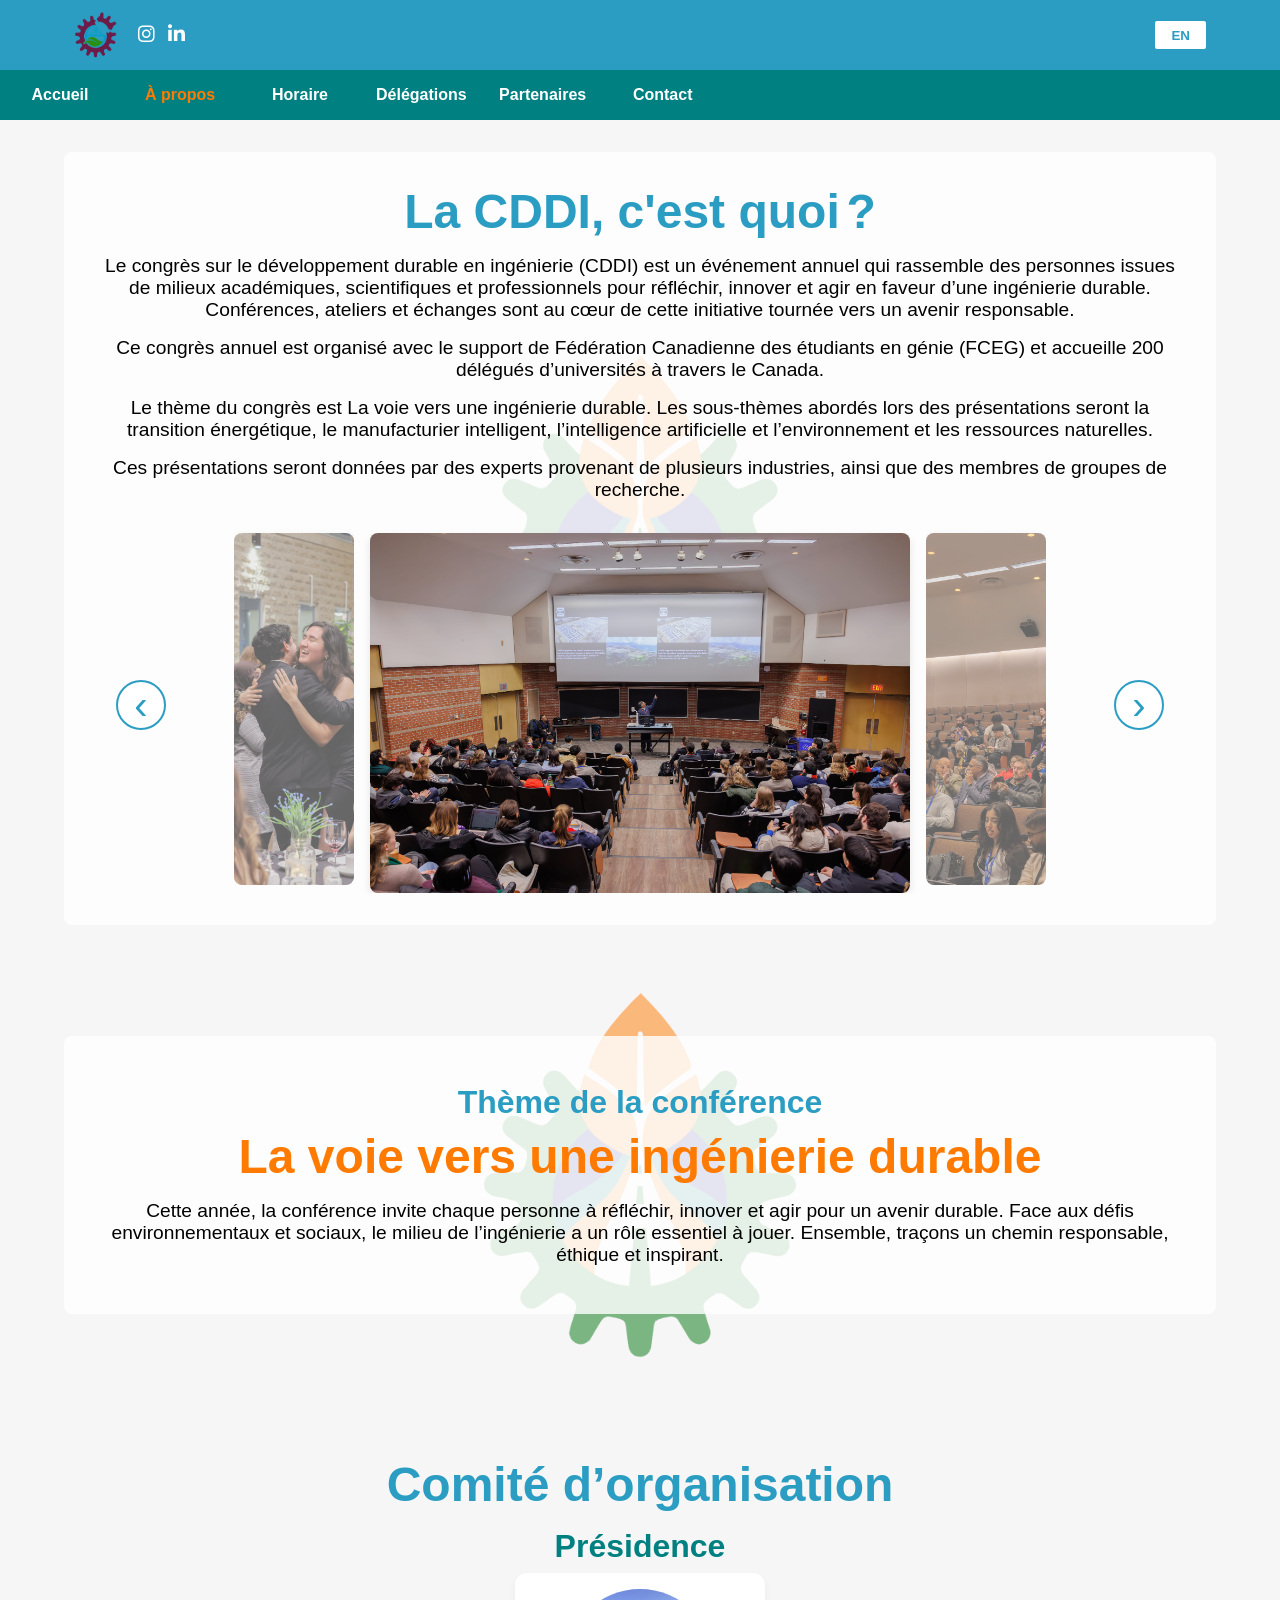
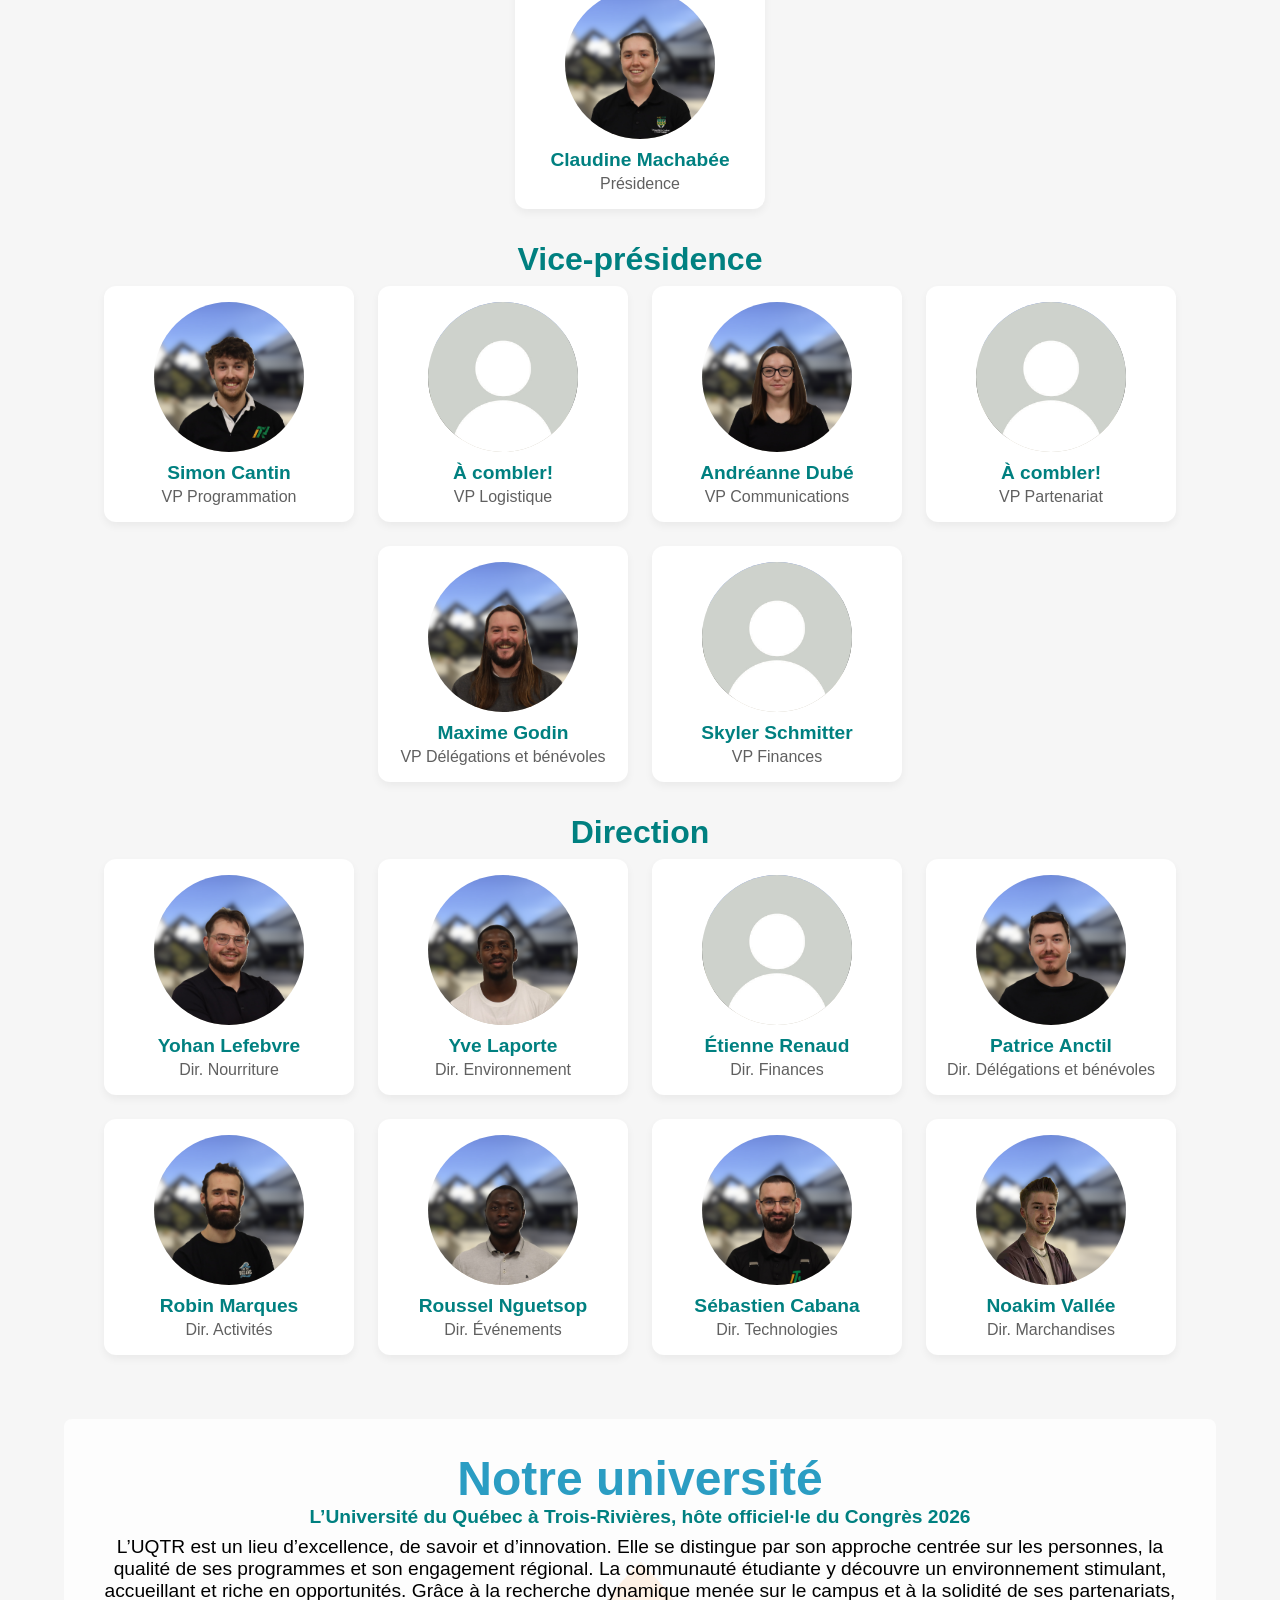
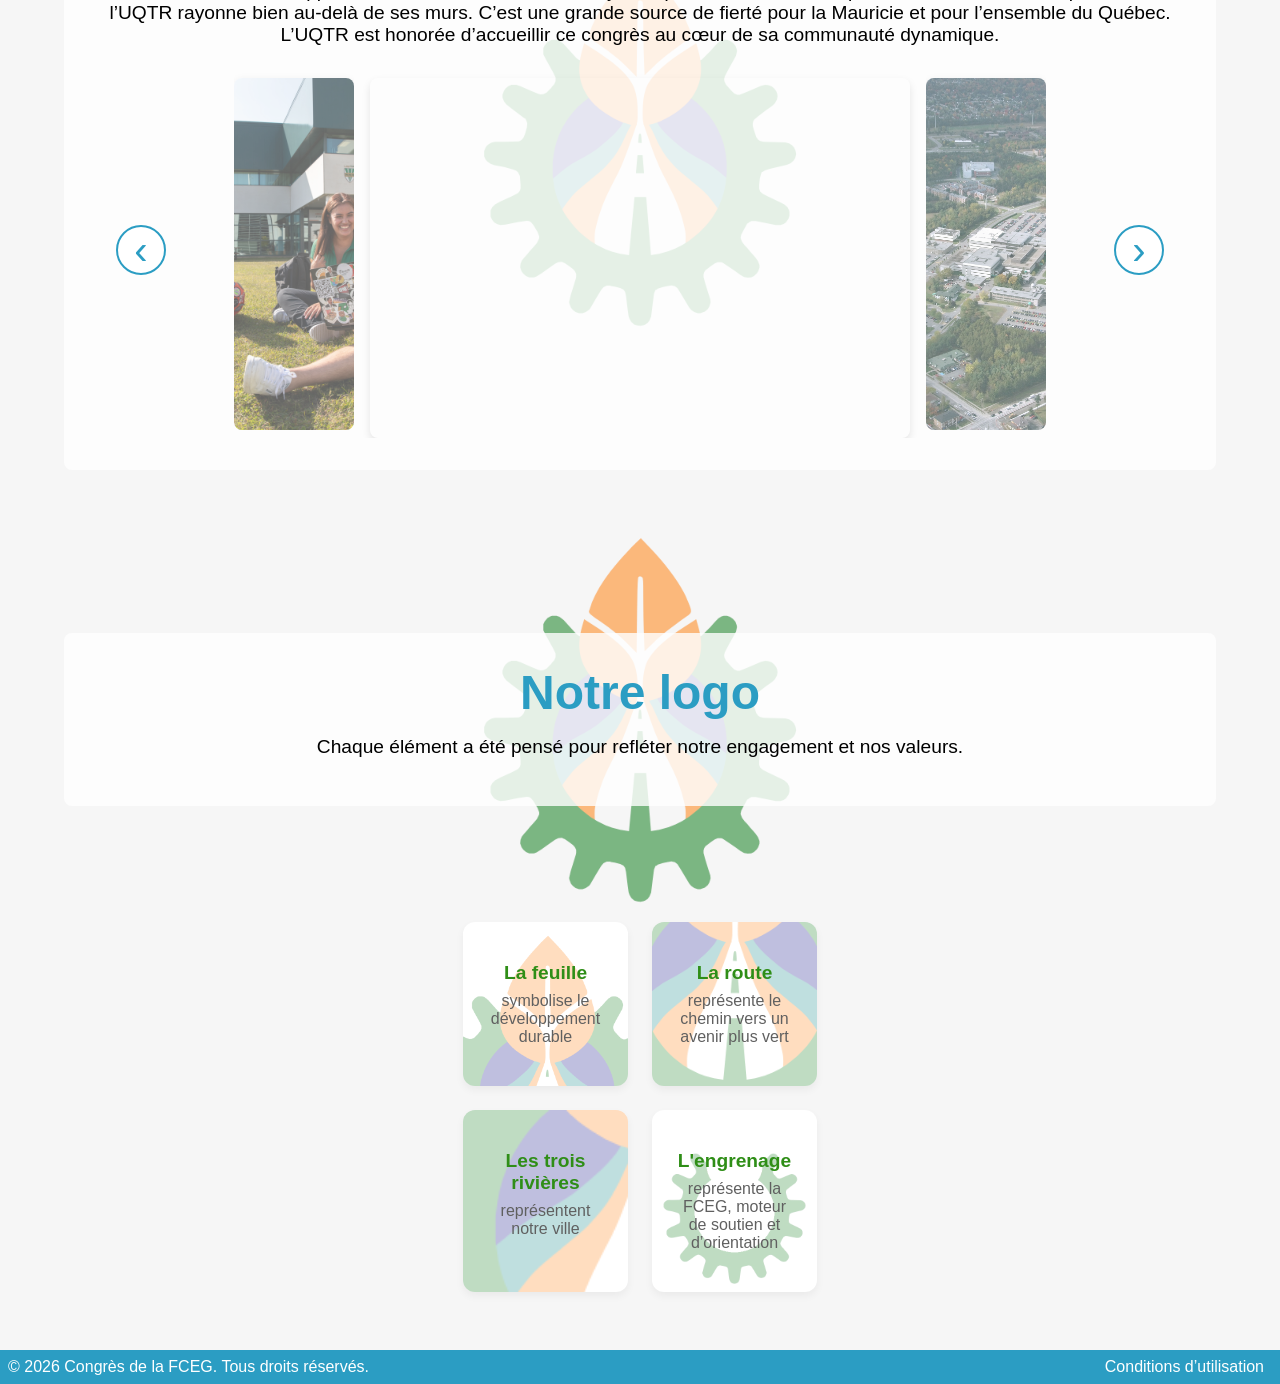
==== commit 78a59271: "Updated header content" ====
--- a/about.html
+++ b/about.html
@@ -4,8 +4,8 @@
 <head>
   <meta charset="UTF-8" />
   <meta name="viewport" content="width=device-width, initial-scale=1.0" />
-  <title>CSE | CDDI 2026</title>
-  <link rel="icon" type="image/png" href="./assets/img/logo.png" />
+  <title>CSE | CDDI 2027</title>
+  <link rel="icon" type="image/png" href="./assets/img/cse27-logo.png" />
 
   <!-- Security -->
   <meta http-equiv="Content-Security-Policy"
@@ -50,14 +50,12 @@
   <div class="container">
     <div class="header-content">
       <div class="header-left">
-        <img src="./assets/img/logo.png" alt="Logo FCEG" class="logo"/>
+        <img src="./assets/img/cse27-logo.png" alt="Logo FCEG" class="logo"/>
         <div class="social-icons">
           <a href="https://www.instagram.com/cse.cddi/" target="_blank" aria-label="Instagram" class="social-icon">
             <i class="fab fa-instagram"></i>
           </a>
-          <a href="https://www.facebook.com/cse.cddi" target="_blank" aria-label="Facebook" class="social-icon">
-            <i class="fab fa-facebook-f"></i>
-          </a>
+
           <a href="https://www.linkedin.com/company/cse2026cddi" target="_blank" aria-label="LinkedIn" class="social-icon">
             <i class="fab fa-linkedin-in"></i>
           </a>
--- a/assets/css/style-overrides.css
+++ b/assets/css/style-overrides.css
@@ -43,4 +43,97 @@
 .logistics-section .logistics-info:has(h4[data-en="Disclaimer"]) {
   background: color-mix(in srgb, var(--cse-error) 8%, transparent) !important;
   border-left: 4px solid var(--cse-error) !important;
+}
+
+/* ===== Hero: photo background + rising panel ===== */
+:root{
+  --cse-purple:#6b1e49;
+  --cse-blue:#2b9dc3;
+  --cse-green:#2f8e17;
+  --cse-panel:rgba(28,28,30,.85);
+}
+
+#hero{
+  position: relative;
+  height: 220vh;
+}
+
+.hero-sticky{
+  position: sticky;
+  top: 0;
+  height: 100vh;
+  overflow: hidden;
+}
+
+.hero-bg{
+  position: absolute;
+  inset: 0;
+  background-size: cover;
+  background-position: center;
+  z-index: 1;
+}
+.hero-bg::after{
+  content:"";
+  position:absolute; inset:0;
+  background: linear-gradient(180deg, rgba(0,0,0,.4) 0%, rgba(0,0,0,0) 40%, rgba(0,0,0,.15) 100%);
+}
+
+.hero-header{
+  position: absolute;
+  top: 0; left: 0; right: 0;
+  z-index: 3;
+  will-change: transform, opacity;
+}
+
+.hero-waves{ display:block; width:100%; height:auto; }
+.wave-purple{ fill: var(--cse-purple); }
+.wave-blue{ fill: var(--cse-blue); opacity:.9; }
+.wave-green{ fill: var(--cse-green); opacity:.92; }
+
+.hero-title-wrap{
+  position:absolute;
+  top: 16%;
+  left:50%;
+  transform: translateX(-50%);
+  display:flex;
+  align-items:center;
+  gap: 1rem;
+}
+.hero-logo{ height: 64px; width:auto; }
+.hero-title-wrap h1{
+  color:#fff;
+  font-size: clamp(1.6rem, 4vw, 3rem);
+  margin:0;
+  text-shadow: 0 2px 12px rgba(0,0,0,.45);
+  white-space: nowrap;
+}
+
+.hero-panel{
+  position: absolute;
+  inset: 0;
+  z-index: 2;
+  background: var(--cse-panel);
+  transform: translateY(100%);
+  will-change: transform;
+  display:flex;
+  align-items:center;
+}
+.hero-panel-inner{
+  color:#fff;
+  text-align:center;
+  padding: 2rem 1.5rem;
+}
+.hero-panel-inner p{
+  max-width: 60ch;
+  margin: 0 auto 1.5rem;
+  line-height:1.6;
+}
+
+@media (max-width: 640px){
+  .hero-title-wrap{ flex-direction:column; text-align:center; top: 12%; }
+  .hero-logo{ height: 48px; }
+}
+
+@media (prefers-reduced-motion: reduce){
+  .hero-header, .hero-panel{ transition:none !important; }
 }
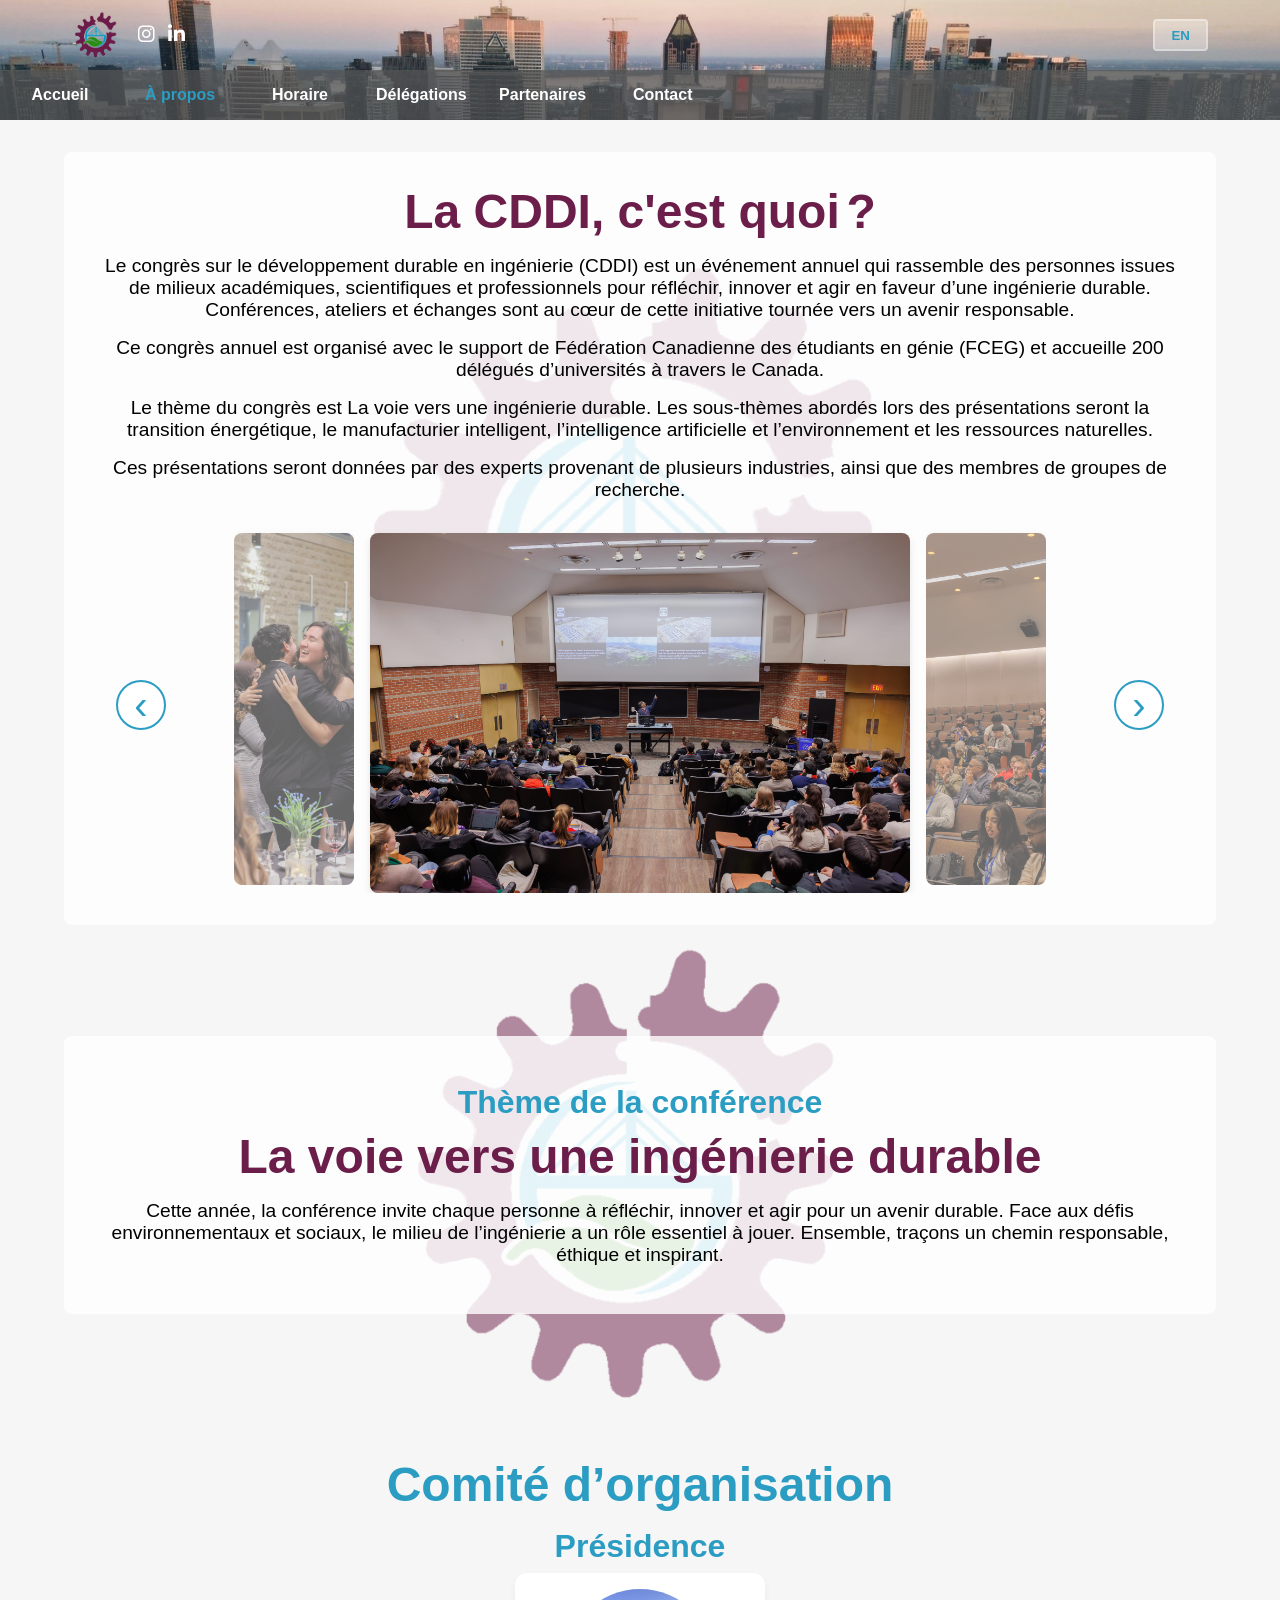
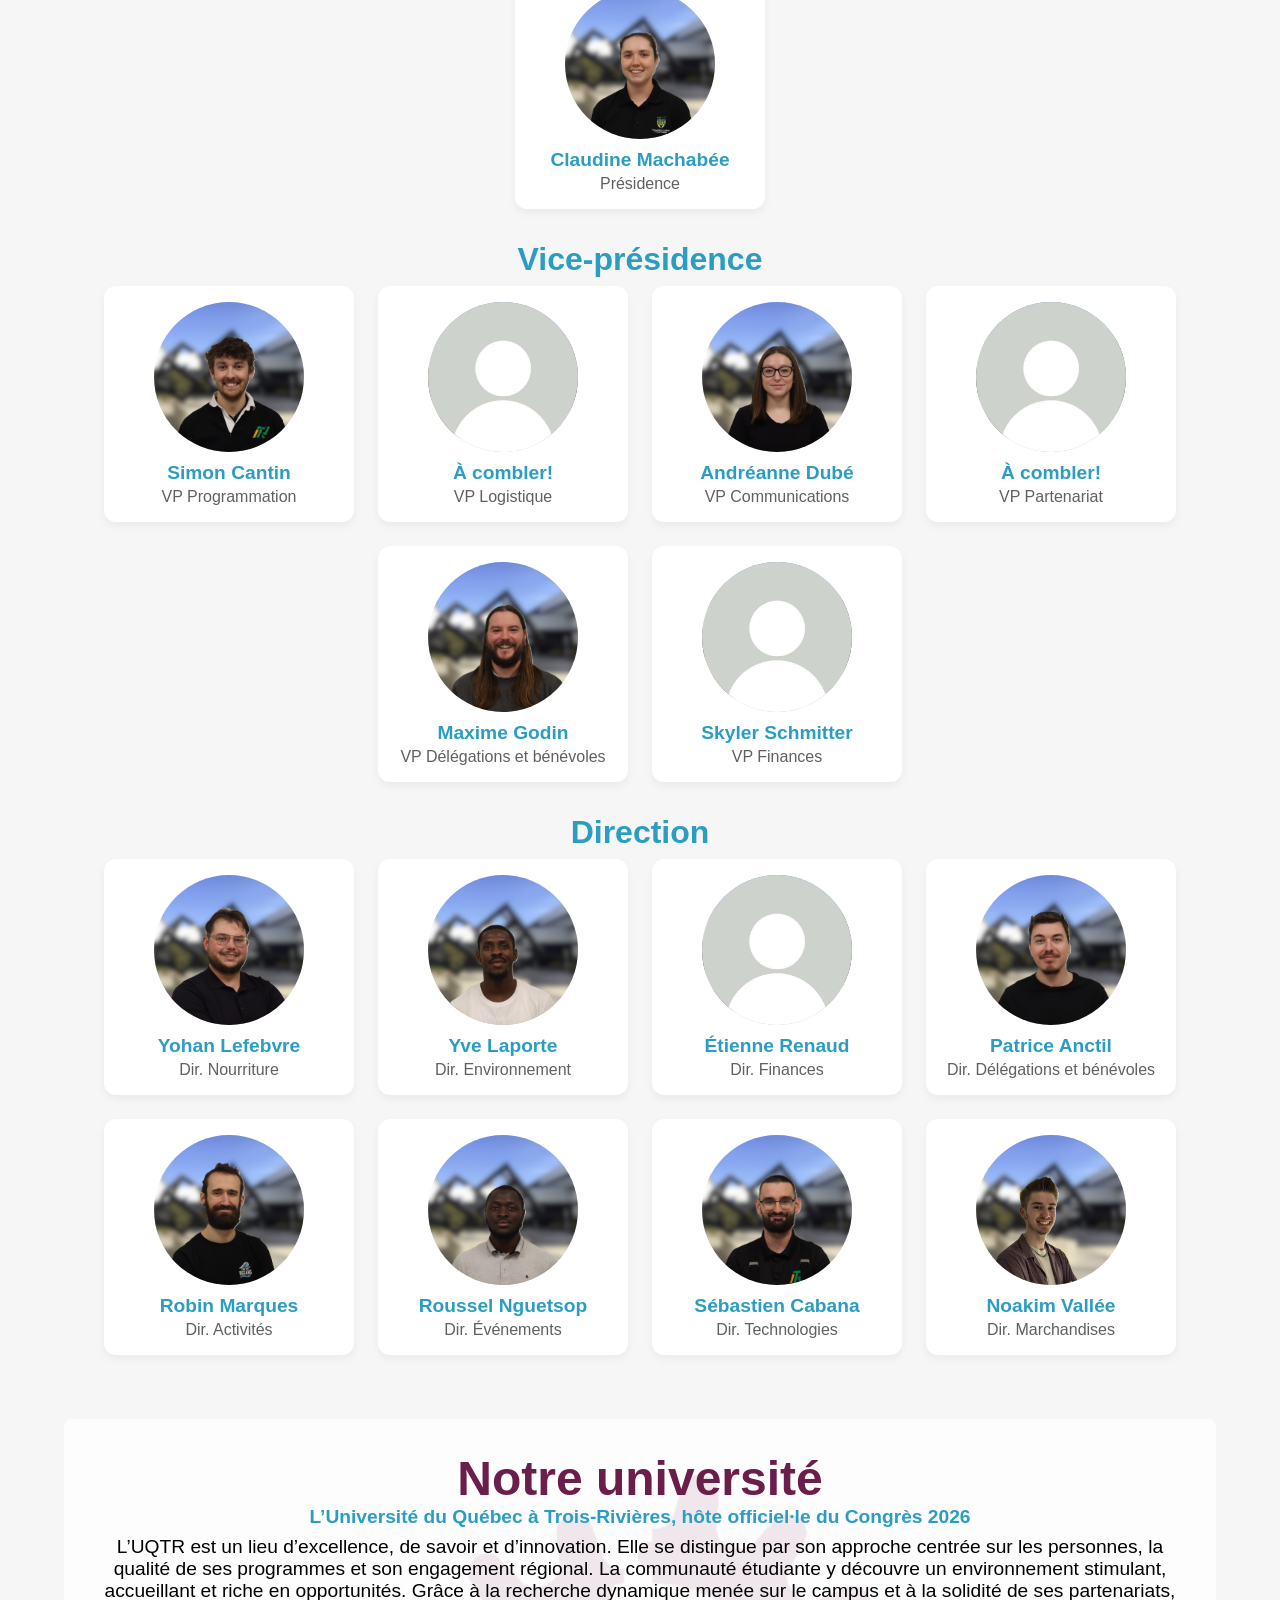
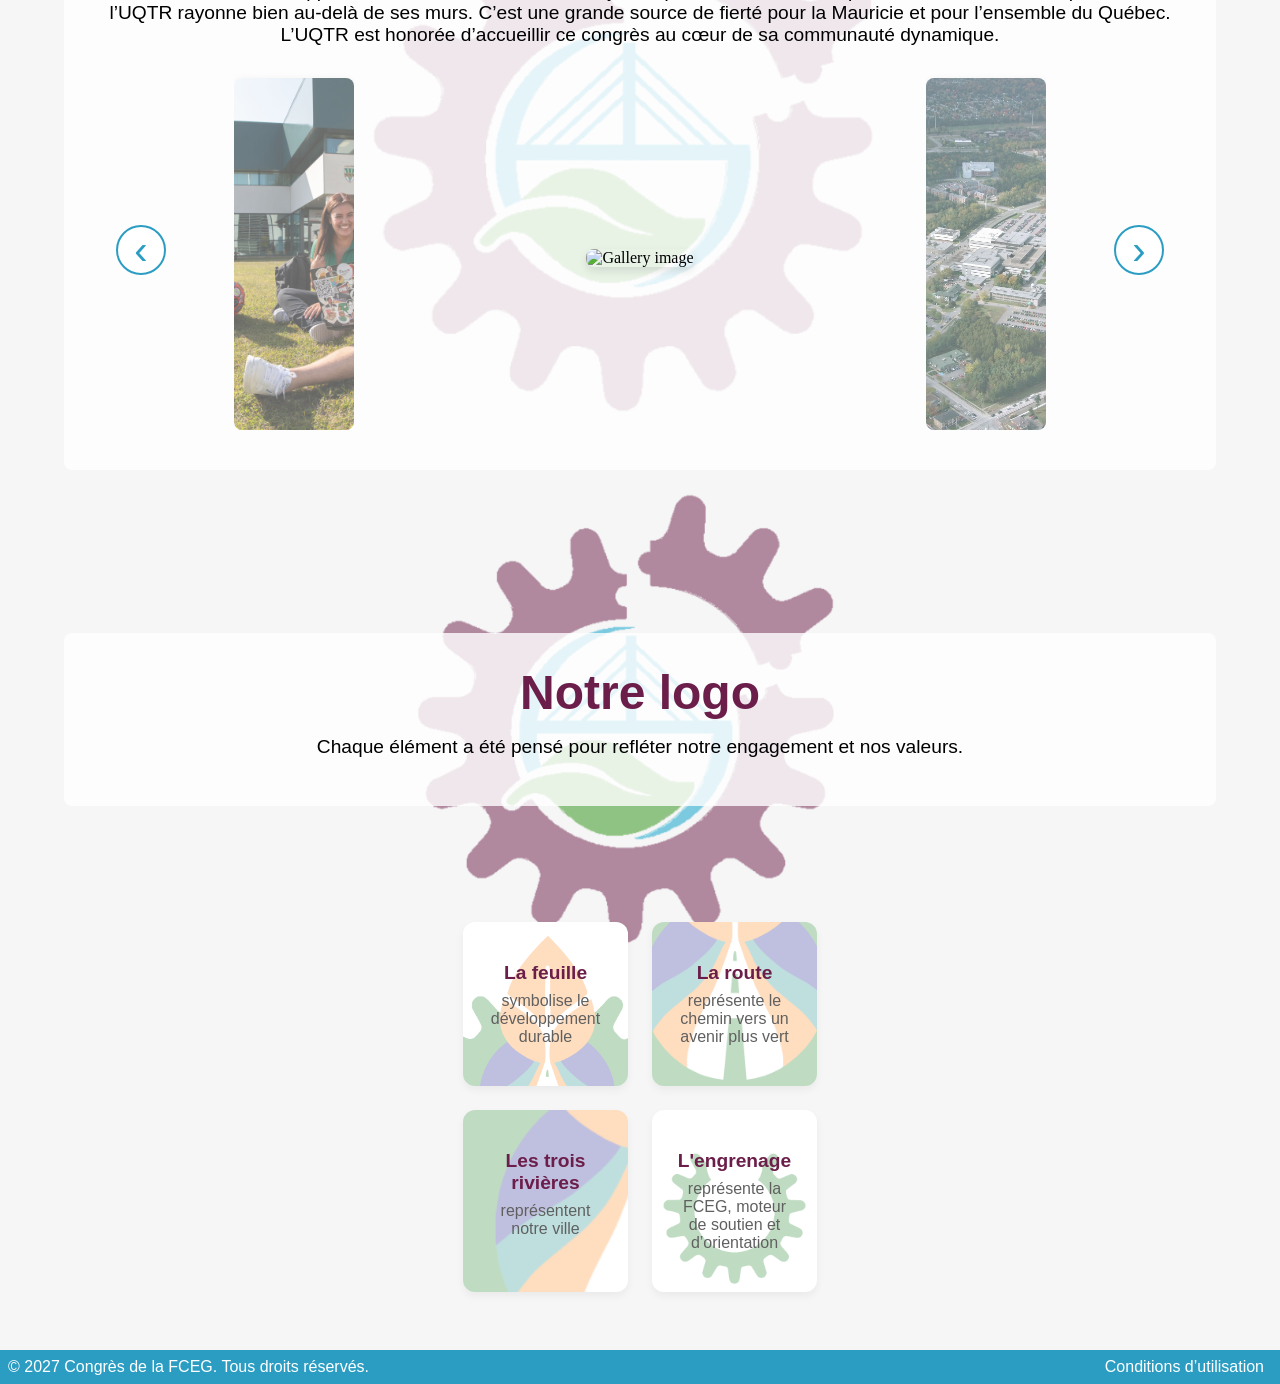
==== commit ba9eed33: "Updated Index Page" ====
--- a/about.html
+++ b/about.html
@@ -267,8 +267,8 @@
 
   <footer>
     <div class="footer-content">
-      <p data-en="&copy; 2026 CFES Conference. All rights reserved."
-         data-fr="&copy; 2026 Congrès de la FCEG. Tous droits réservés.">
+      <p data-en="&copy; 2027 CFES Conference. All rights reserved."
+         data-fr="&copy; 2027 Congrès de la FCEG. Tous droits réservés.">
       </p>
       <a href="terms.html" class="footer-link"
         data-en="Terms of Use"
--- a/assets/css/branding.css
+++ b/assets/css/branding.css
@@ -7,16 +7,18 @@
 
 :root {
   /* === COLORS === */
-  --cse-teal: #008080;
+  --cse-teal: #2b9dc3;
   --cse-orange: #FF7A00;
-  --cse-green: #00760F;
-  --cse-blue: #000080;
+  --cse-green: #6b1e49;
+  --cse-blue: #2b9dc3;
   --cse-success: #28a745;
   --cse-error: #FF0000;
   --cse-white: #ffffff;
   --cse-light-gray: #f6f6f6;
   --cse-gray: #606060;
   --cse-black: #000000;
+  --cse-purple: #6b1e49;
+
 
   /* === TITLES === */
   --cse-title-font: 'Roboto Condensed', sans-serif;
--- a/assets/css/style.css
+++ b/assets/css/style.css
@@ -28,10 +28,13 @@
 header {
   padding: 0;
   position: relative;
-  background-color: var(--cse-blue);
+  background-image: linear-gradient(rgba(0, 0, 0, 0), rgba(0, 0, 0, 0)),
+                     url('../img/CSE27-header-photo.jpg');
+  background-size: cover;
+  background-position: center;
+  background-repeat: no-repeat;
   min-width: 350px;
 }
-
 /* Header content layout */
 .header-content {
   display: flex;
@@ -69,7 +72,7 @@
 }
 
 .social-icon:hover {
-  color: var(--cse-orange);
+  color: var(--cse-purple);
   transform: scale(1.1);
 }
 
@@ -92,7 +95,7 @@
 
 /* Main navigation styles */
 .main-nav {
-  background-color: var(--cse-teal);
+  background-color: rgba(86, 86, 86, 0.7);
   width: 100%;
 }
 
@@ -125,11 +128,11 @@
 
 .main-nav a.current,
 .main-nav a.current:visited {
-  color: var(--cse-orange);
+  color: var(--cse-blue);
 }
 
 .main-nav a:hover {
-  color: var(--cse-orange);
+  color: var(--cse-blue);
 }
 
 /* Hero section */
@@ -154,7 +157,7 @@
 /* Hero background logo overlay */
 .hero::before {
   content: "";
-  background: url('../img/logo.png') no-repeat center center;
+  background: url('../img/cse27-logo.png') no-repeat center center;
   background-size: contain;
   position: absolute;
   top: 0;
@@ -163,8 +166,8 @@
   bottom: 0;
   opacity: 0.5;
   z-index: -1;
-  max-width: 600px;
-  max-height: 400px;
+  max-width: 800px;
+  max-height: 600px;
   margin: auto;
 }
 
@@ -229,7 +232,7 @@
   display: inline-block;
   margin-top: 1.5rem;
   padding: 0.75rem 2rem;
-  background: var(--cse-orange);
+  background: var(--cse-blue);
   color: var(--cse-white);
   border: none;
   border-radius: 6px;
@@ -284,7 +287,7 @@
 
 .footer-link:hover {
   text-decoration: underline;
-  color: var(--cse-orange);
+  color: var(--cse-blue);
 }
 
 /* Mobile layout: stack items and center */
@@ -299,9 +302,9 @@
 
 /* Language Toggle Button */
 #lang-toggle {
-  background: var(--cse-white);
+  background: rgba(255, 255, 255, 0.35);
   color: var(--cse-blue);
-  border: 2px solid var(--cse-blue);
+  border: 2px solid rgba(255, 255, 255, 0.35);
   padding: 0.4rem 1rem;
   font-family: var(--cse-subtitle-font);
   font-weight: 600;
@@ -310,9 +313,9 @@
 }
 
 #lang-toggle:hover {
-  background-color: var(--cse-orange);
-  color: var(--cse-white);
-  border-color: var(--cse-orange);
+  background-color: var(--cse-blue);
+  color: var(--cse-white);
+  border-color: var(--cse-blue);
 }
 
 /* Responsive: Mobile styles */
--- a/assets/css/style-overrides.css
+++ b/assets/css/style-overrides.css
@@ -45,95 +45,11 @@
   border-left: 4px solid var(--cse-error) !important;
 }
 
-/* ===== Hero: photo background + rising panel ===== */
-:root{
-  --cse-purple:#6b1e49;
-  --cse-blue:#2b9dc3;
-  --cse-green:#2f8e17;
-  --cse-panel:rgba(28,28,30,.85);
+.hero h1 {
+  color: var(--cse-purple);
 }
 
-#hero{
-  position: relative;
-  height: 220vh;
-}
-
-.hero-sticky{
-  position: sticky;
-  top: 0;
-  height: 100vh;
-  overflow: hidden;
-}
-
-.hero-bg{
-  position: absolute;
-  inset: 0;
-  background-size: cover;
-  background-position: center;
-  z-index: 1;
-}
-.hero-bg::after{
-  content:"";
-  position:absolute; inset:0;
-  background: linear-gradient(180deg, rgba(0,0,0,.4) 0%, rgba(0,0,0,0) 40%, rgba(0,0,0,.15) 100%);
-}
-
-.hero-header{
-  position: absolute;
-  top: 0; left: 0; right: 0;
-  z-index: 3;
-  will-change: transform, opacity;
-}
-
-.hero-waves{ display:block; width:100%; height:auto; }
-.wave-purple{ fill: var(--cse-purple); }
-.wave-blue{ fill: var(--cse-blue); opacity:.9; }
-.wave-green{ fill: var(--cse-green); opacity:.92; }
-
-.hero-title-wrap{
-  position:absolute;
-  top: 16%;
-  left:50%;
-  transform: translateX(-50%);
-  display:flex;
-  align-items:center;
-  gap: 1rem;
-}
-.hero-logo{ height: 64px; width:auto; }
-.hero-title-wrap h1{
-  color:#fff;
-  font-size: clamp(1.6rem, 4vw, 3rem);
-  margin:0;
-  text-shadow: 0 2px 12px rgba(0,0,0,.45);
-  white-space: nowrap;
-}
-
-.hero-panel{
-  position: absolute;
-  inset: 0;
-  z-index: 2;
-  background: var(--cse-panel);
-  transform: translateY(100%);
-  will-change: transform;
-  display:flex;
-  align-items:center;
-}
-.hero-panel-inner{
-  color:#fff;
-  text-align:center;
-  padding: 2rem 1.5rem;
-}
-.hero-panel-inner p{
-  max-width: 60ch;
-  margin: 0 auto 1.5rem;
-  line-height:1.6;
-}
-
-@media (max-width: 640px){
-  .hero-title-wrap{ flex-direction:column; text-align:center; top: 12%; }
-  .hero-logo{ height: 48px; }
-}
-
-@media (prefers-reduced-motion: reduce){
-  .hero-header, .hero-panel{ transition:none !important; }
+.sponsor-logos img.logo-large {
+  height: 120px;
+  width: auto;
 }
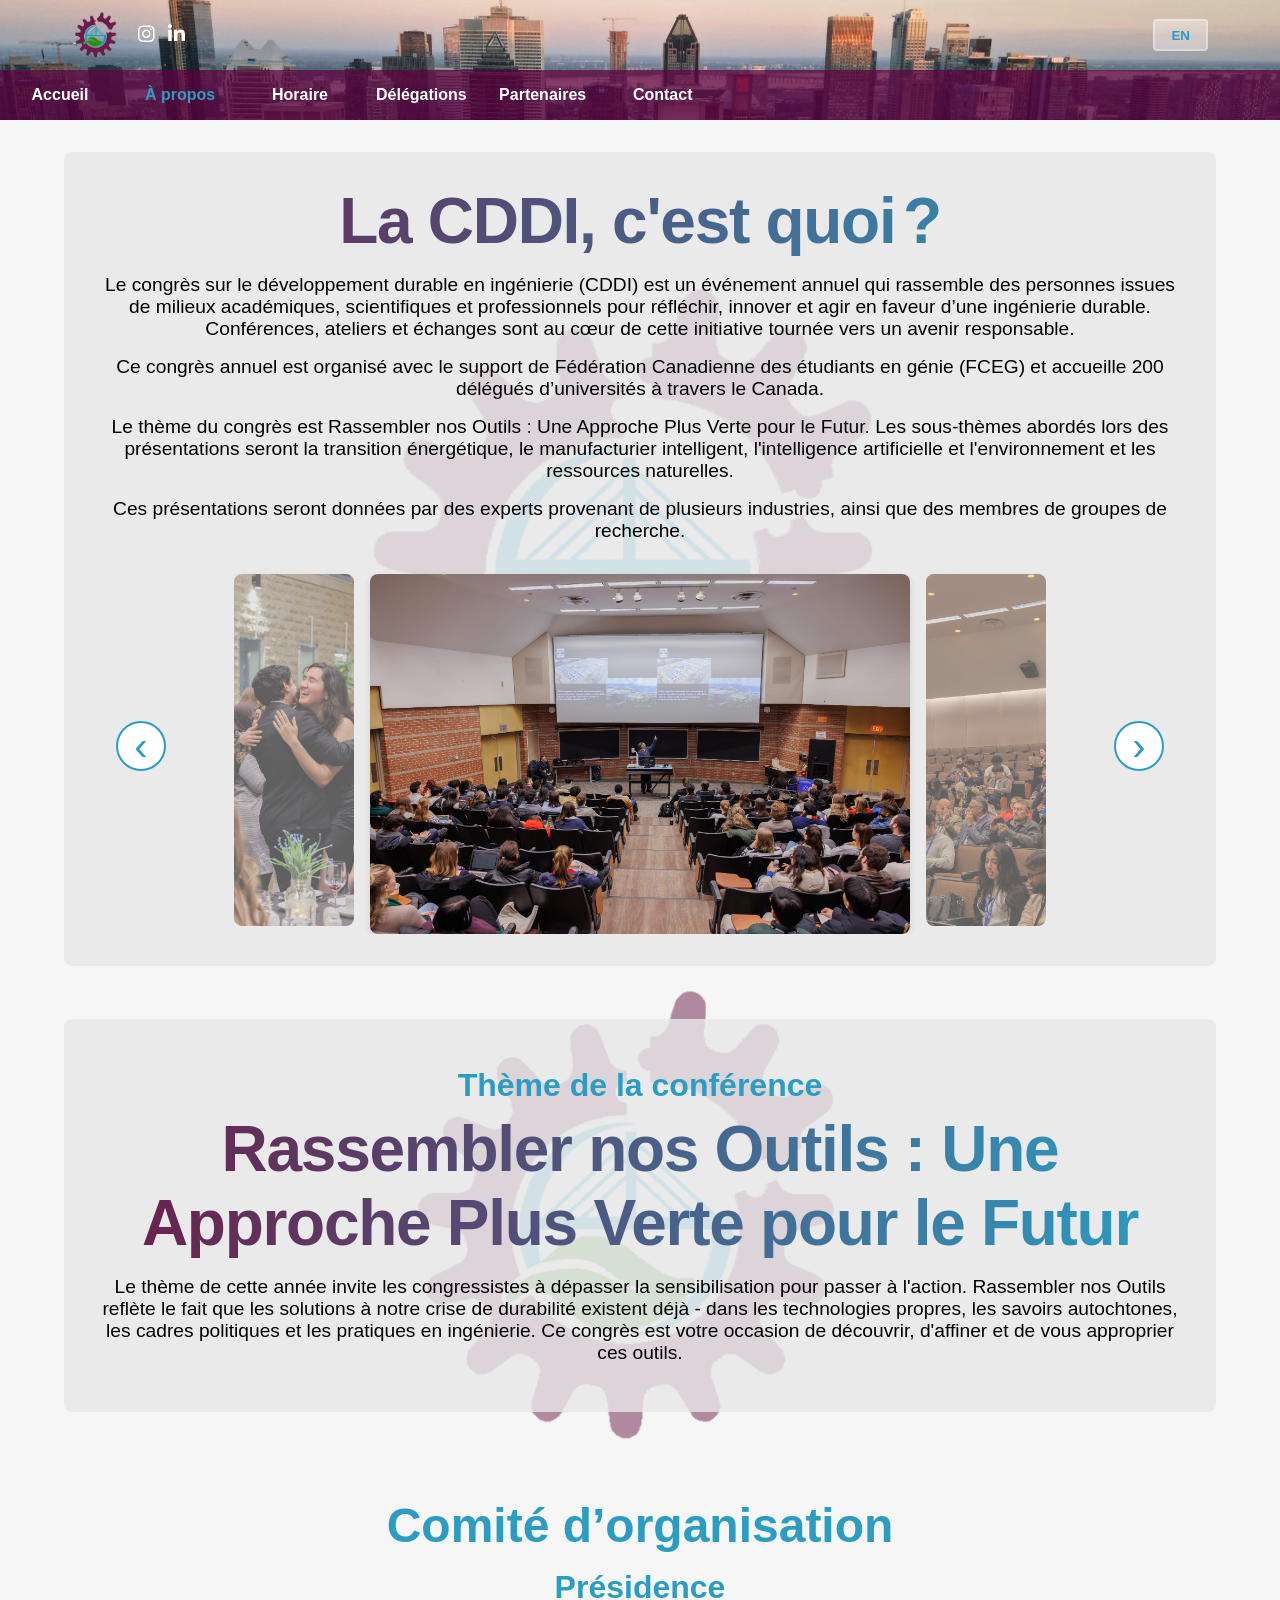
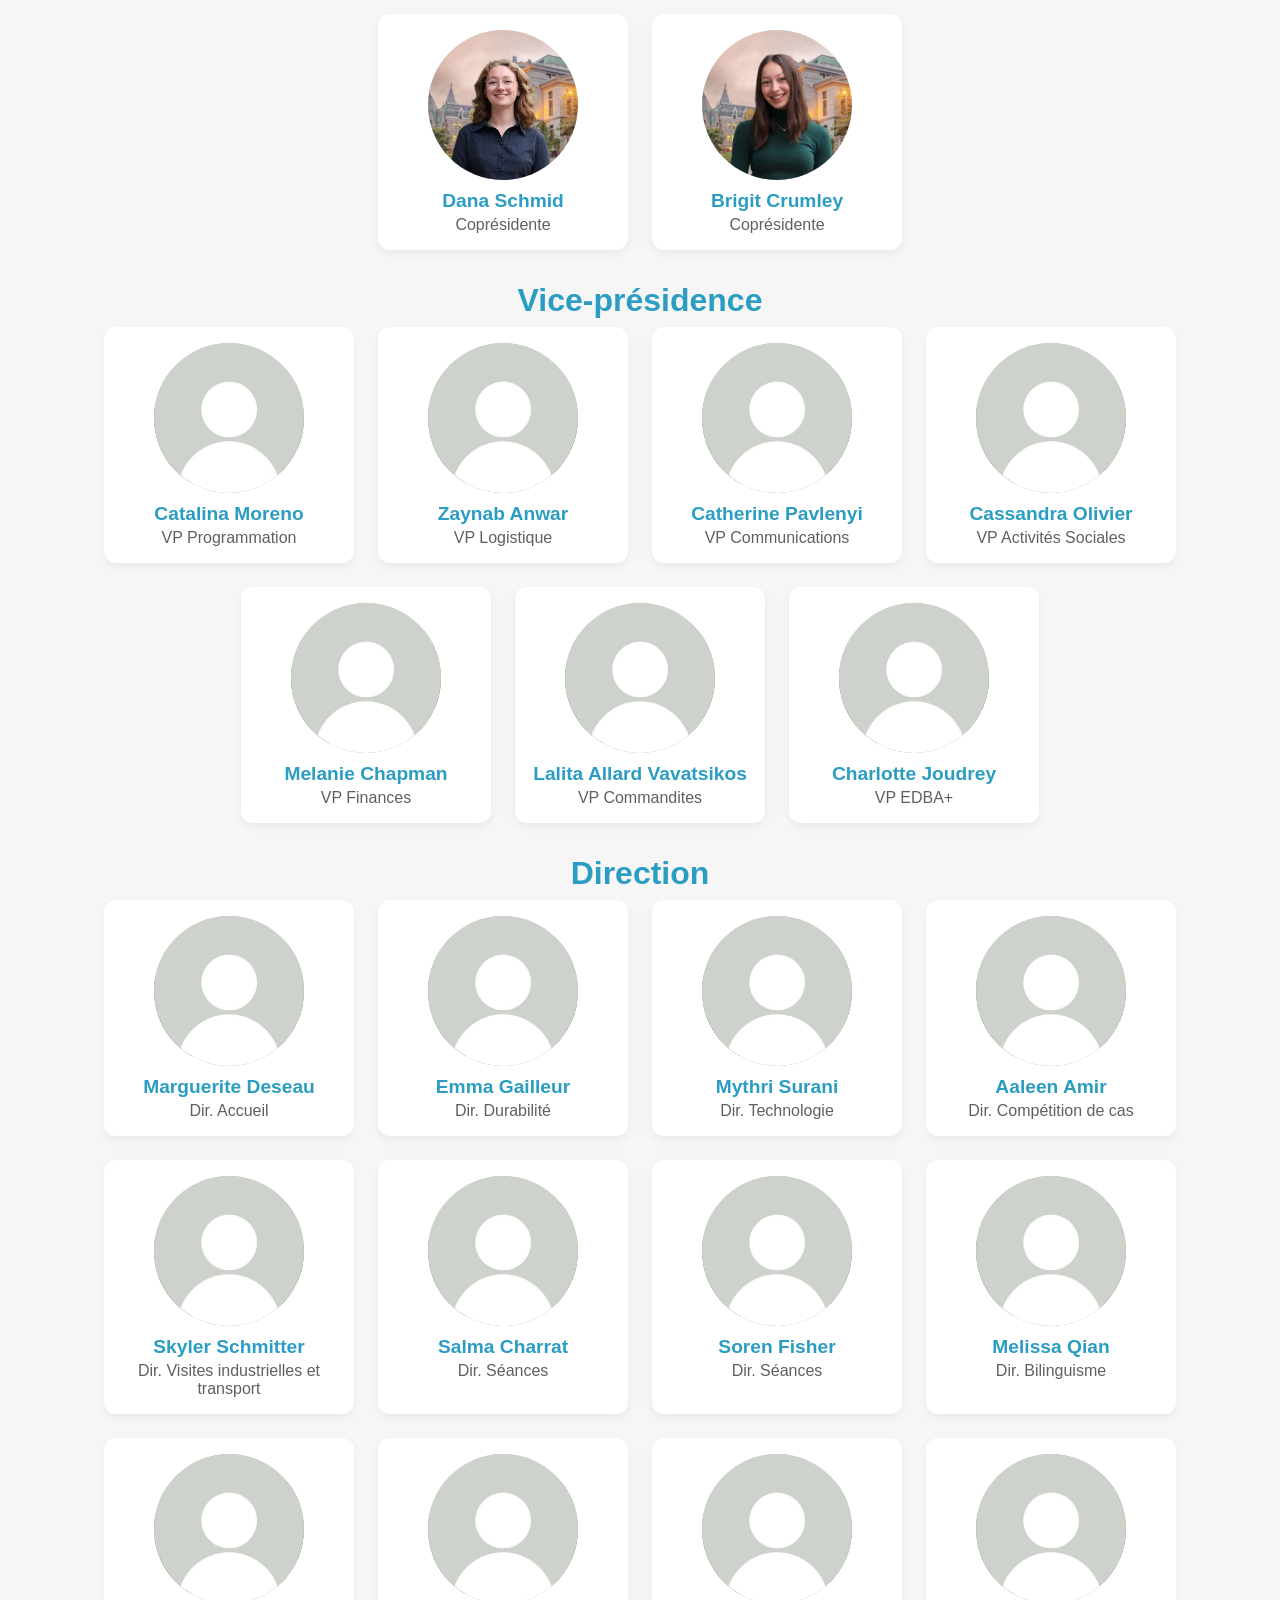
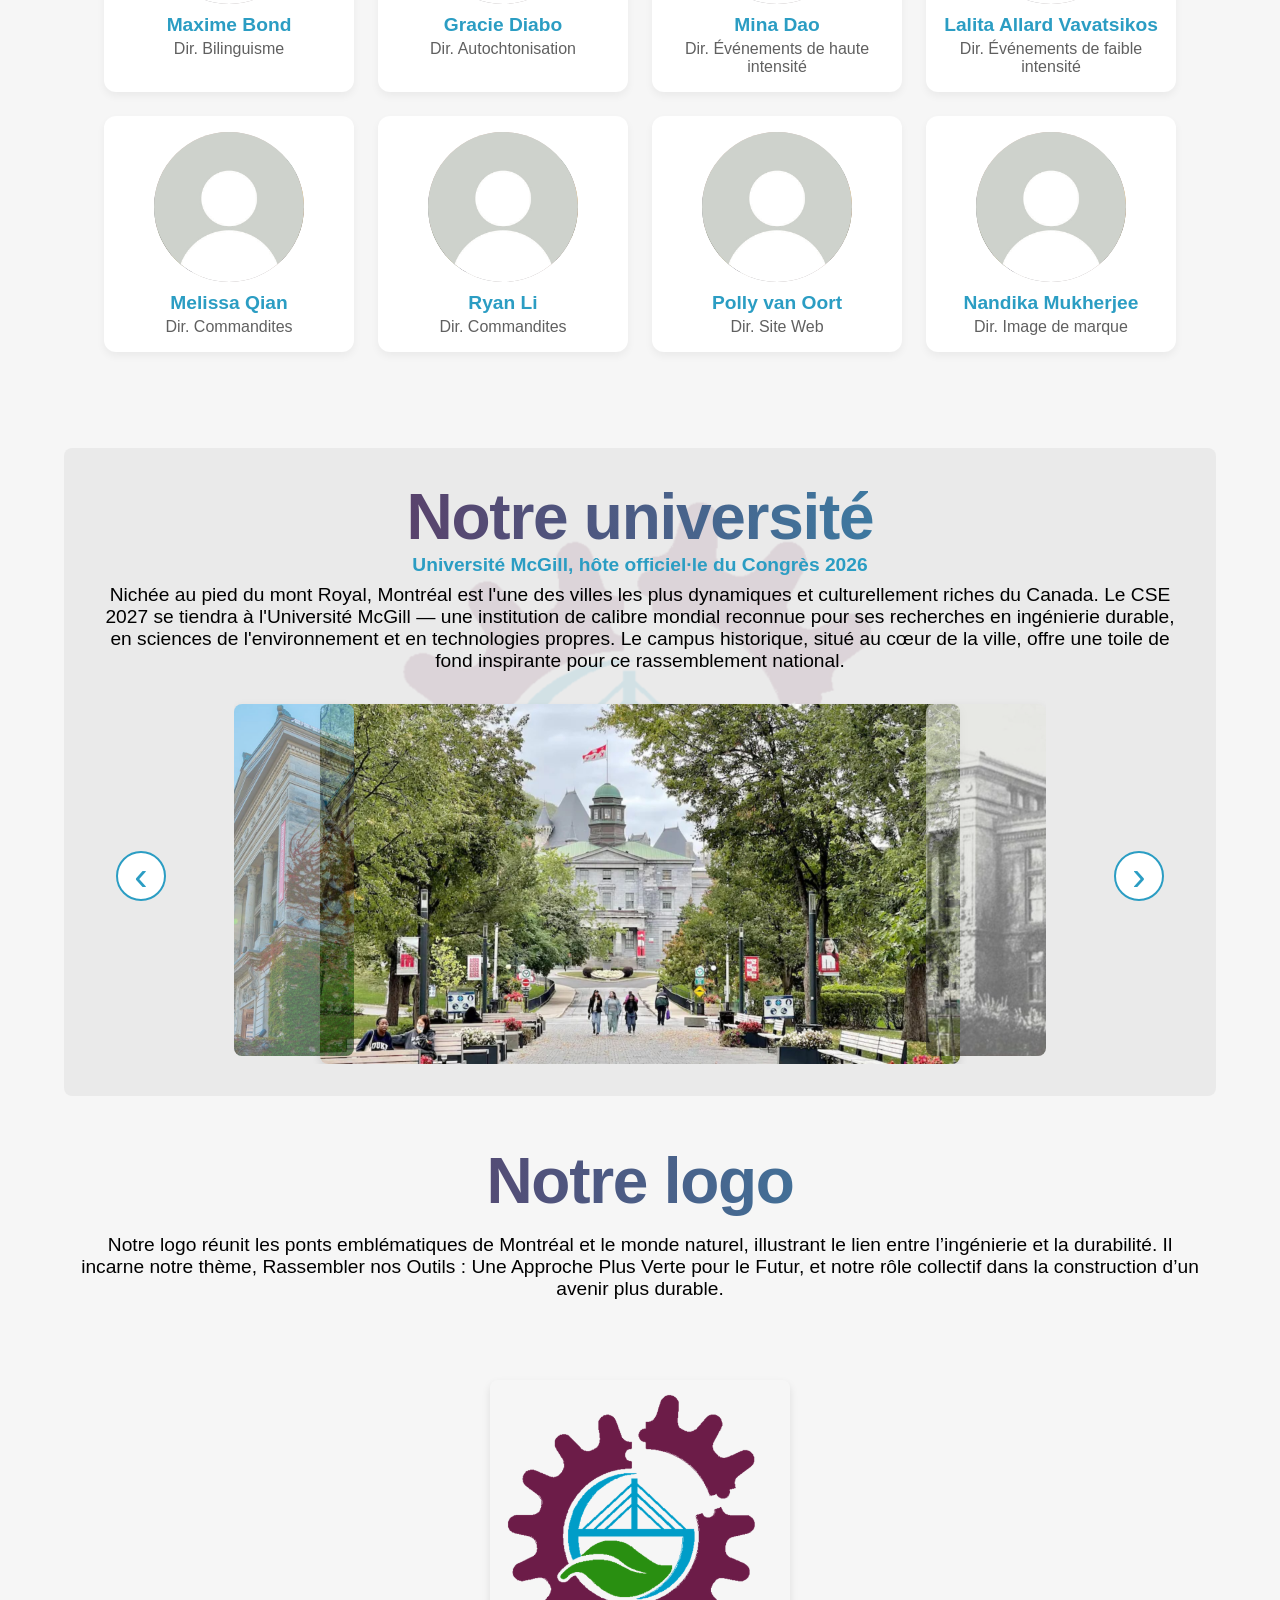
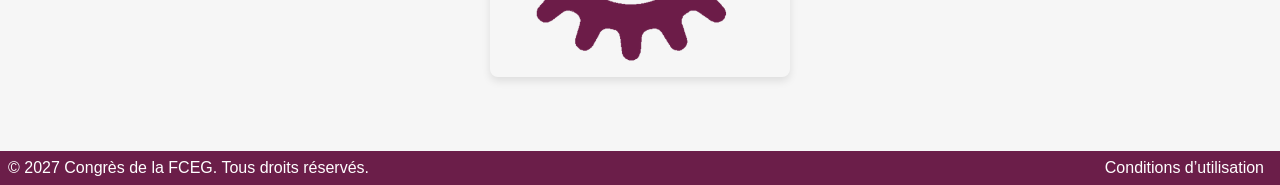
==== commit 008da4a3: "Updated about page" ====
--- a/about.html
+++ b/about.html
@@ -89,8 +89,8 @@
          data-fr="Le congrès sur le développement durable en ingénierie (CDDI) est un événement annuel qui rassemble des personnes issues de milieux académiques, scientifiques et professionnels pour réfléchir, innover et agir en faveur d’une ingénierie durable. Conférences, ateliers et échanges sont au cœur de cette initiative tournée vers un avenir responsable."></p>
       <p data-en="This annual conference is organized with the support of the Canadian Federation of Engineering Students (CFES) and welcomes 200 delegates from universities across Canada."
          data-fr="Ce congrès annuel est organisé avec le support de Fédération Canadienne des étudiants en génie (FCEG) et accueille 200 délégués d’universités à travers le Canada."></p>
-      <p data-en="The conference theme is The Path to Sustainable Engineering. Sub-themes covered in presentations include energy transition, smart manufacturing, artificial intelligence, and the environment and natural resources."
-         data-fr="Le thème du congrès est La voie vers une ingénierie durable. Les sous-thèmes abordés lors des présentations seront la transition énergétique, le manufacturier intelligent, l’intelligence artificielle et l’environnement et les ressources naturelles."></p>
+      <p data-en="The conference theme is Assembling our Tools: A Greener Approach to the Future. Sub-themes covered in presentations include energy transition, smart manufacturing, artificial intelligence, and the environment and natural resources."
+         data-fr="Le thème du congrès est Rassembler nos Outils : Une Approche Plus Verte pour le Futur. Les sous-thèmes abordés lors des présentations seront la transition énergétique, le manufacturier intelligent, l'intelligence artificielle et l'environnement et les ressources naturelles."></p>
       <p data-en="These presentations will be delivered by experts from various industries, as well as members of research groups."
          data-fr="Ces présentations seront données par des experts provenant de plusieurs industries, ainsi que des membres de groupes de recherche."></p>
       <div class="gallery-container" data-folder="gallery/cddi" data-prefix="cddi25-" data-count="14" data-extension="jpg">
@@ -106,10 +106,9 @@
     <section class="hero">
     <div class="container">
       <h2 data-en="Conference Theme" data-fr="Thème de la conférence"></h2>
-      <h1 data-en="The Path to Sustainable Engineering" data-fr="La voie vers une ingénierie durable"></h1>
-      <p data-en="This year, the conference invites everyone to reflect, innovate, and act for a sustainable future. In the face of environmental and social challenges, the engineering community has an essential role to play. Together, let's chart a responsible, ethical, and inspiring path."
-         data-fr="Cette année, la conférence invite chaque personne à réfléchir, innover et agir pour un avenir durable. Face aux défis environnementaux et sociaux, le milieu de l’ingénierie a un rôle essentiel à jouer. Ensemble, traçons un chemin responsable, éthique et inspirant.">
-      </p>
+      <h1 data-en="Assembling our Tools: A Greener Approach to the Future" data-fr="Rassembler nos Outils : Une Approche Plus Verte pour le Futur"></h1>
+      <p data-en="This year's theme challenges delegates to move beyond awareness and into action. Assembling our Tools reflects the reality that the solutions to our sustainability crisis already exist - in clean technology, Indigenous knowledge, policy frameworks, and engineering practice. This conference is your opportunity to discover, sharpen, and take ownership of those tools."
+         data-fr="Le thème de cette année invite les congressistes à dépasser la sensibilisation pour passer à l'action. Rassembler nos Outils reflète le fait que les solutions à notre crise de durabilité existent déjà - dans les technologies propres, les savoirs autochtones, les cadres politiques et les pratiques en ingénierie. Ce congrès est votre occasion de découvrir, d'affiner et de vous approprier ces outils."></p>
     </div>
     </section>
 
@@ -118,12 +117,18 @@
     <div class="team-grid">
       <!-- Présidente / President -->
       <h2 data-en="Presidency" data-fr="Présidence"></h2>
-      <div class="team-section-1">
-        <div class="team-card">
-          <img src="./assets/img/co/cubes.png" alt="Placeholder">
-          <img src="./assets/img/co/presidente.png" alt="Claudine Machabée">
-          <h3>Claudine Machabée</h3>
-          <p data-en="President" data-fr="Présidence"></p>
+      <div class="team-section-2">
+        <div class="team-card">
+          <img src="./assets/img/co/cubes.png" alt="Placeholder">
+          <img src="./assets/img/co/dana.png" alt="Dana Schmid">
+          <h3>Dana Schmid</h3>
+          <p data-en="Co-Chair" data-fr="Coprésidente"></p>
+        </div>
+        <div class="team-card">
+          <img src="./assets/img/co/cubes.png" alt="Placeholder">
+          <img src="./assets/img/co/bri.png" alt="Brigit Crumley">
+          <h3>Brigit Crumley</h3>
+          <p data-en="Co-Chair" data-fr="Coprésidente"></p>
         </div>
       </div>
 
@@ -132,93 +137,165 @@
       <div class="team-section-2">
         <div class="team-card">
           <img src="./assets/img/co/cubes.png" alt="Placeholder">
-          <img src="./assets/img/co/vp-prog.png" alt="Simon Cantin">
-          <h3>Simon Cantin</h3>
-          <p data-en="Program VP" data-fr="VP Programmation"></p>
-        </div>
-        <div class="team-card">
-          <img src="./assets/img/co/cubes.png" alt="Placeholder">
-          <img src="./assets/img/co/vp-logistique.jpg" alt="À compler">
-          <h3 data-en="To be filled!" data-fr="À combler!"></h3>
-          <p data-en="Logistics VP" data-fr="VP Logistique"></p>
-        </div>
-        <div class="team-card">
-          <img src="./assets/img/co/cubes.png" alt="Placeholder">
-          <img src="./assets/img/co/vp-comm.png" alt="Andréanne Dubé">
-          <h3>Andréanne Dubé</h3>
-          <p data-en="Communications VP" data-fr="VP Communications"></p>
-        </div>
-        <div class="team-card">
-          <img src="./assets/img/co/cubes.png" alt="Placeholder">
-          <img src="./assets/img/co/vp-partenariat.jpg" alt="À combler">
-          <h3 data-en="To be filled!" data-fr="À combler!"></h3>
-          <p data-en="Partnerships VP" data-fr="VP Partenariat"></p>
-        </div>
-        <div class="team-card">
-          <img src="./assets/img/co/cubes.png" alt="Placeholder">
-          <img src="./assets/img/co/vp-delegations.png" alt="Maxime Godin">
-          <h3>Maxime Godin</h3>
-          <p data-en="Delegations & Volunteers VP" data-fr="VP Délégations et bénévoles"></p>
-        </div>
-        <div class="team-card">
-          <img src="./assets/img/co/cubes.png" alt="Placeholder">
-          <img src="./assets/img/co/vp-finances.jpg" alt="Skyler Schmitter">
-          <h3>Skyler Schmitter</h3>
-          <p data-en="Finance VP" data-fr="VP Finances"></p>
+          <img src="./assets/img/co/blank.jpg" alt="Catalina Moreno">
+          <h3>Catalina Moreno</h3>
+          <p data-en="VP Programming" data-fr="VP Programmation"></p>
+        </div>
+        <div class="team-card">
+          <img src="./assets/img/co/cubes.png" alt="Placeholder">
+          <img src="./assets/img/co/blank.jpg" alt="Zaynab Anwar">
+          <h3>Zaynab Anwar</h3>
+          <p data-en="VP Logistics" data-fr="VP Logistique"></p>
+        </div>
+        <div class="team-card">
+          <img src="./assets/img/co/cubes.png" alt="Placeholder">
+          <img src="./assets/img/co/blank.jpg" alt="Catherine Pavlenyi">
+          <h3>Catherine Pavlenyi</h3>
+          <p data-en="VP Communications" data-fr="VP Communications"></p>
+        </div>
+        <div class="team-card">
+          <img src="./assets/img/co/cubes.png" alt="Placeholder">
+          <img src="./assets/img/co/blank.jpg" alt="Cassandra Olivier">
+          <h3>Cassandra Olivier</h3>
+          <p data-en="VP Socials" data-fr="VP Activités Sociales"></p>
+        </div>
+        <div class="team-card">
+          <img src="./assets/img/co/cubes.png" alt="Placeholder">
+          <img src="./assets/img/co/blank.jpg" alt="Melanie Chapman">
+          <h3>Melanie Chapman</h3>
+          <p data-en="VP Finance" data-fr="VP Finances"></p>
+        </div>
+        <div class="team-card">
+          <img src="./assets/img/co/cubes.png" alt="Placeholder">
+          <img src="./assets/img/co/blank.jpg" alt="Lalita Allard Vavatsikos">
+          <h3>Lalita Allard Vavatsikos</h3>
+          <p data-en="VP Sponsorships" data-fr="VP Commandites"></p>
+        </div>
+        <div class="team-card">
+          <img src="./assets/img/co/cubes.png" alt="Placeholder">
+          <img src="./assets/img/co/blank.jpg" alt="Charlotte Joudrey">
+          <h3>Charlotte Joudrey</h3>
+          <p data-en="VP EDBA+" data-fr="VP EDBA+"></p>
         </div>
       </div>
 
       <!-- Directeurs / Directors -->
       <h2 data-en="Directors" data-fr="Direction"></h2>
       <div class="team-section-3">
-          <div class="team-card">
-          <img src="./assets/img/co/cubes.png" alt="Placeholder">
-          <img src="./assets/img/co/dir-nourriture.png" alt="Yohan Lefebvre">
-          <h3>Yohan Lefebvre</h3>
-          <p data-en="Food & Services Dir." data-fr="Dir. Nourriture"></p>
-        </div>
-        <div class="team-card">
-          <img src="./assets/img/co/cubes.png" alt="Placeholder">
-          <img src="./assets/img/co/dir-environnement.png" alt="Yve Laporte">
-          <h3>Yve Laporte</h3>
-          <p data-en="Environment Dir." data-fr="Dir. Environnement"></p>
-        </div>
-        <div class="team-card">
-          <img src="./assets/img/co/cubes.png" alt="Placeholder">
-          <img src="./assets/img/co/dir-finances.jpg" alt="Étienne Renaud">
-          <h3>Étienne Renaud</h3>
-          <p data-en="Finances Dir." data-fr="Dir. Finances"></p>
-        </div>
-        <div class="team-card">
-          <img src="./assets/img/co/cubes.png" alt="Placeholder">
-          <img src="./assets/img/co/dir-delegations.png" alt="Patrice Anctil">
-          <h3>Patrice Anctil</h3>
-          <p data-en="Delegations & Volunteers Dir." data-fr="Dir. Délégations et bénévoles"></p>
-        </div>
-        <div class="team-card">
-          <img src="./assets/img/co/cubes.png" alt="Placeholder">
-          <img src="./assets/img/co/dir-activites.png" alt="Robin Marques">
-          <h3>Robin Marques</h3>
-          <p data-en="Activities Dir." data-fr="Dir. Activités"></p>
-        </div>
-        <div class="team-card">
-          <img src="./assets/img/co/cubes.png" alt="Placeholder">
-          <img src="./assets/img/co/dir-evenements.png" alt="Roussel Nguetsop">
-          <h3>Roussel Nguetsop</h3>
-          <p data-en="Events Dir." data-fr="Dir. Événements"></p>
-        </div>
-        <div class="team-card">
-          <img src="./assets/img/co/cubes.png" alt="Placeholder">
-          <img src="./assets/img/co/dir-technologies.png" alt="Sébastien Cabana">
-          <h3>Sébastien Cabana</h3>
-          <p data-en="Technologies Dir." data-fr="Dir. Technologies"></p>
-        </div>
-        <div class="team-card">
-          <img src="./assets/img/co/cubes.png" alt="Placeholder">
-          <img src="./assets/img/co/dir-marchandises.png" alt="Noakim Vallée">
-          <h3>Noakim Vallée</h3>
-          <p data-en="Merchandise Dir." data-fr="Dir. Marchandises"></p>
-        </div>
+          <div class="team-section-3">
+  <div class="team-card">
+    <img src="./assets/img/co/cubes.png" alt="Placeholder">
+    <img src="./assets/img/co/blank.jpg" alt="Marguerite Deseau">
+    <h3>Marguerite Deseau</h3>
+    <p data-en="Dir. Hospitality" data-fr="Dir. Accueil"></p>
+  </div>
+
+  <div class="team-card">
+    <img src="./assets/img/co/cubes.png" alt="Placeholder">
+    <img src="./assets/img/co/blank.jpg" alt="Emma Gailleur">
+    <h3>Emma Gailleur</h3>
+    <p data-en="Dir. Sustainability" data-fr="Dir. Durabilité"></p>
+  </div>
+
+  <div class="team-card">
+    <img src="./assets/img/co/cubes.png" alt="Placeholder">
+    <img src="./assets/img/co/blank.jpg" alt="Mythri Surani">
+    <h3>Mythri Surani</h3>
+    <p data-en="Dir. Technology" data-fr="Dir. Technologie"></p>
+  </div>
+
+  <div class="team-card">
+    <img src="./assets/img/co/cubes.png" alt="Placeholder">
+    <img src="./assets/img/co/blank.jpg" alt="Aaleen Amir">
+    <h3>Aaleen Amir</h3>
+    <p data-en="Case Competition Dir." data-fr="Dir. Compétition de cas"></p>
+  </div>
+
+  <div class="team-card">
+    <img src="./assets/img/co/cubes.png" alt="Placeholder">
+    <img src="./assets/img/co/blank.jpg" alt="Skyler Schmitter">
+    <h3>Skyler Schmitter</h3>
+    <p data-en="Industry Tour & Transportation Dir." data-fr="Dir. Visites industrielles et transport"></p>
+  </div>
+
+  <div class="team-card">
+    <img src="./assets/img/co/cubes.png" alt="Placeholder">
+    <img src="./assets/img/co/blank.jpg" alt="Salma Charrat">
+    <h3>Salma Charrat</h3>
+    <p data-en="Sessions Dir." data-fr="Dir. Séances"></p>
+  </div>
+
+  <div class="team-card">
+    <img src="./assets/img/co/cubes.png" alt="Placeholder">
+    <img src="./assets/img/co/blank.jpg" alt="Soren Fisher">
+    <h3>Soren Fisher</h3>
+    <p data-en="Sessions Dir." data-fr="Dir. Séances"></p>
+  </div>
+
+  <div class="team-card">
+    <img src="./assets/img/co/cubes.png" alt="Placeholder">
+    <img src="./assets/img/co/blank.jpg" alt="Melissa Qian">
+    <h3>Melissa Qian</h3>
+    <p data-en="Dir. Bilingualism" data-fr="Dir. Bilinguisme"></p>
+  </div>
+
+  <div class="team-card">
+    <img src="./assets/img/co/cubes.png" alt="Placeholder">
+    <img src="./assets/img/co/blank.jpg" alt="Maxime Bond">
+    <h3>Maxime Bond</h3>
+    <p data-en="Dir. Bilingualism" data-fr="Dir. Bilinguisme"></p>
+  </div>
+
+  <div class="team-card">
+    <img src="./assets/img/co/cubes.png" alt="Placeholder">
+    <img src="./assets/img/co/blank.jpg" alt="Gracie Diabo">
+    <h3>Gracie Diabo</h3>
+    <p data-en="Dir. Indigenization" data-fr="Dir. Autochtonisation"></p>
+  </div>
+
+  <div class="team-card">
+    <img src="./assets/img/co/cubes.png" alt="Placeholder">
+    <img src="./assets/img/co/blank.jpg" alt="Mina Dao">
+    <h3>Mina Dao</h3>
+    <p data-en="Dir. High Intensity events" data-fr="Dir. Événements de haute intensité"></p>
+  </div>
+
+  <div class="team-card">
+    <img src="./assets/img/co/cubes.png" alt="Placeholder">
+    <img src="./assets/img/co/blank.jpg" alt="Lalita Allard Vavatsikos">
+    <h3>Lalita Allard Vavatsikos</h3>
+    <p data-en="Dir. Low intensity events" data-fr="Dir. Événements de faible intensité"></p>
+  </div>
+
+  <div class="team-card">
+    <img src="./assets/img/co/cubes.png" alt="Placeholder">
+    <img src="./assets/img/co/blank.jpg" alt="Melissa Qian">
+    <h3>Melissa Qian</h3>
+    <p data-en="Dir. Sponsorship" data-fr="Dir. Commandites"></p>
+  </div>
+
+  <div class="team-card">
+    <img src="./assets/img/co/cubes.png" alt="Placeholder">
+    <img src="./assets/img/co/blank.jpg" alt="Ryan Li">
+    <h3>Ryan Li</h3>
+    <p data-en="Dir. Sponsorship" data-fr="Dir. Commandites"></p>
+  </div>
+
+  <div class="team-card">
+    <img src="./assets/img/co/cubes.png" alt="Placeholder">
+    <img src="./assets/img/co/blank.jpg" alt="Polly van Oort">
+    <h3>Polly van Oort</h3>
+    <p data-en="Dir. Website" data-fr="Dir. Site Web"></p>
+  </div>
+
+  <div class="team-card">
+    <img src="./assets/img/co/cubes.png" alt="Placeholder">
+    <img src="./assets/img/co/blank.jpg" alt="Nandika Mukherjee">
+    <h3>Nandika Mukherjee</h3>
+    <p data-en="Dir. Branding" data-fr="Dir. Image de marque"></p>
+  </div>
+</div>
+       
       </div>
     </div>
   </section>
@@ -226,10 +303,10 @@
   <section class="hero">
     <div class="container">
       <h1 data-en="Our University" data-fr="Notre université"></h1>
-      <h3 data-en="Université du Québec à Trois-Rivières, official host of the 2026 Conference" data-fr="L’Université du Québec à Trois-Rivières, hôte officiel·le du Congrès 2026"></h3>
-      <p data-en="UQTR is a place of excellence, knowledge, and innovation. It stands out for its people-centered approach, the quality of its programs, and its regional commitment. The student community enjoys a stimulating, welcoming environment rich in opportunities. Thanks to dynamic research on campus and strong partnerships, UQTR shines far beyond its walls. It is a great source of pride for Mauricie and all of Quebec. UQTR is honored to host this conference at the heart of its dynamic community."
-         data-fr="L’UQTR est un lieu d’excellence, de savoir et d’innovation. Elle se distingue par son approche centrée sur les personnes, la qualité de ses programmes et son engagement régional. La communauté étudiante y découvre un environnement stimulant, accueillant et riche en opportunités. Grâce à la recherche dynamique menée sur le campus et à la solidité de ses partenariats, l’UQTR rayonne bien au-delà de ses murs. C’est une grande source de fierté pour la Mauricie et pour l’ensemble du Québec. L’UQTR est honorée d’accueillir ce congrès au cœur de sa communauté dynamique."></p>
-      <div class="gallery-container" data-folder="gallery/uqtr" data-prefix="uqtr" data-count="19" data-extension="jpg">
+      <h3 data-en="McGill University, official host of the 2026 Conference" data-fr="Université McGill, hôte officiel·le du Congrès 2026"></h3>
+      <p data-en="Nestled at the foot of Mount Royal, Montréal is one of Canada's most vibrant and culturally rich cities. CSE 2027 will be held at McGill University - a world-class institution renowned for its research in sustainable engineering, environmental science, and clean technology. The historic campus in the heart of the city provides an inspiring backdrop for this national gathering."
+         data-fr="Nichée au pied du mont Royal, Montréal est l'une des villes les plus dynamiques et culturellement riches du Canada. Le CSE 2027 se tiendra à l'Université McGill — une institution de calibre mondial reconnue pour ses recherches en ingénierie durable, en sciences de l'environnement et en technologies propres. Le campus historique, situé au cœur de la ville, offre une toile de fond inspirante pour ce rassemblement national."></p>
+      <div class="gallery-container" data-folder="gallery/uqtr" data-prefix="mcgill" data-count="7" data-extension="jpg">
         <div class="gallery">
           <div class="gallery-track"></div>
           <button class="gallery-arrow prev"></button>
@@ -239,30 +316,15 @@
     </div>
   </section>
 
-  <section class="hero">
-    <div class="container">
-      <h1 data-en="Our Logo" data-fr="Notre logo"></h1>
-      <p data-en="Each element was designed to reflect our commitment and values." data-fr="Chaque élément a été pensé pour refléter notre engagement et nos valeurs."></p>
-    </div>
-  </section>
-
-  <div class="values-grid">
-    <div class="value-card">
-      <h3 data-en="The Leaf" data-fr="La feuille"></h3>
-      <p data-en="Symbolizes sustainable development" data-fr="symbolise le développement durable"></p>
-    </div>
-    <div class="value-card">
-      <h3 data-en="The Road" data-fr="La route"></h3>
-      <p data-en="Represents the path towards a greener future" data-fr="représente le chemin vers un avenir plus vert"></p>
-    </div>
-    <div class="value-card">
-      <h3 data-en="The Three Rivers" data-fr="Les trois rivières"></h3>
-      <p data-en="Represents our city" data-fr="représentent notre ville"></p>
-    </div>
-    <div class="value-card">
-      <h3 data-en="The Gear" data-fr="L'engrenage"></h3>
-      <p data-en="Represents the CFES, a driving force for support and guidance" data-fr="représente la FCEG, moteur de soutien et d’orientation"></p>
-    </div>
+  <section class="hero logo-page">
+  <div class="container">
+    <h1 data-en="Our Logo" data-fr="Notre logo"></h1>
+    <p data-en="Our logo brings together Montréal’s iconic bridges and the natural world, reflecting the connection between engineering and sustainability. It embodies our theme, Assembling Our Tools: A Greener Approach to the Future, and our collective role in building a more sustainable future." data-fr="Notre logo réunit les ponts emblématiques de Montréal et le monde naturel, illustrant le lien entre l’ingénierie et la durabilité. Il incarne notre thème, Rassembler nos Outils : Une Approche Plus Verte pour le Futur, et notre rôle collectif dans la construction d’un avenir plus durable."></p>
+  </div>
+  <div class="logo-showcase">
+    <img src="./assets/img/cse27-logo.png" alt="CSE 27 Logo">
+  </div>
+</section>
   </div>
 
   <footer>
--- a/assets/css/branding.css
+++ b/assets/css/branding.css
@@ -8,7 +8,7 @@
 :root {
   /* === COLORS === */
   --cse-teal: #2b9dc3;
-  --cse-orange: #FF7A00;
+  --cse-orange: #2b9dc3;
   --cse-green: #6b1e49;
   --cse-blue: #2b9dc3;
   --cse-success: #28a745;
--- a/assets/css/style.css
+++ b/assets/css/style.css
@@ -95,7 +95,7 @@
 
 /* Main navigation styles */
 .main-nav {
-  background-color: rgba(86, 86, 86, 0.7);
+  background-color: rgba(97, 0, 66, 0.7);
   width: 100%;
 }
 
@@ -173,7 +173,7 @@
 
 /* Hero content container */
 .hero .container {
-  background-color: rgba(255, 255, 255, 0.8);
+  background-color: rgba(232, 232, 232, 0.8);
   padding: 2rem; 
   border-radius: 8px;
   position: relative;
@@ -186,8 +186,13 @@
 /* Hero title */
 .hero h1 {
   font-family: var(--cse-title-font);
-  color: var(--cse-title-color);
-  font-size: var(--cse-title-size);
+  font-weight: 800;
+  letter-spacing: -0.02em;
+  background: linear-gradient(90deg, var(--cse-purple), var(--cse-blue));
+  -webkit-background-clip: text;
+  background-clip: text;
+  color: transparent;
+  font-size: 4rem;
   text-align: var(--cse-title-align);
   margin: var(--cse-title-margin);
 }
@@ -261,7 +266,7 @@
   bottom: 0;
   left: 0;
   width: 100%;
-  background-color: var(--cse-blue);
+  background-color: var(--cse-purple);
   min-width: 350px;
 }
 
--- a/assets/css/style-overrides.css
+++ b/assets/css/style-overrides.css
@@ -26,7 +26,7 @@
 
 /* About page: The Path to Sustainable Engineering heading color */
 h1[data-en="The Path to Sustainable Engineering"] {
-  color: var(--cse-orange);
+  color: var(--cse-blue);
 }
 
 /* Index page: Updates section padding */
@@ -45,11 +45,79 @@
   border-left: 4px solid var(--cse-error) !important;
 }
 
+/* Change colour of "Welcome to CSE" */
 .hero h1 {
-  color: var(--cse-purple);
+  color: var(--cse-black);
 }
 
+
 .sponsor-logos img.logo-large {
-  height: 120px;
+  height: 300px;
   width: auto;
+  box-shadow: 0 4px 8px rgba(0, 0, 0, 0.1);
+}
+
+/* Hero title */
+.hero h1 {
+  font-family: var(--cse-title-font);
+  font-weight: 800;
+  letter-spacing: -0.02em;
+  background: linear-gradient(90deg, var(--cse-purple), var(--cse-blue));
+  -webkit-background-clip: text;
+  background-clip: text;
+  color: transparent;
+  font-size: 4rem;
+  text-align: var(--cse-title-align);
+  margin: var(--cse-title-margin);
+}
+
+  .hero .btn {
+    transition: transform 0.15s ease, box-shadow 0.15s ease;
+  }
+  .hero .btn:hover {
+    transform: translateY(-2px);
+    box-shadow: 0 6px 14px rgba(0,0,0,0.15);
+  }
+
+
+  /* Logo page: hide the faint watermark, show the real logo below text */
+
+.logo-showcase {
+  display: flex;
+  justify-content: center;
+  padding: 2rem 0 3rem;
+}
+
+.logo-showcase img {
+  width: 100%;
+  max-width: 220px;
+  height: auto;
+}
+.logo-page::before {
+  content: none;
+}
+section.logo-page {
+  display: flex;
+  flex-direction: column;
+}
+
+.logo-showcase {
+  display: flex;
+  justify-content: center;
+  width: 100%;
+  padding: 2rem 0 3rem;
+  background: none;
+  box-shadow: none;
+}
+
+.logo-showcase img {
+  width: 100%;
+  max-width: 300px;
+  height: auto;
+}
+.logo-page .container {
+  background: none;
+  box-shadow: none;
+  border-radius: 0;
+  padding: 3rem 1rem 1rem;
 }
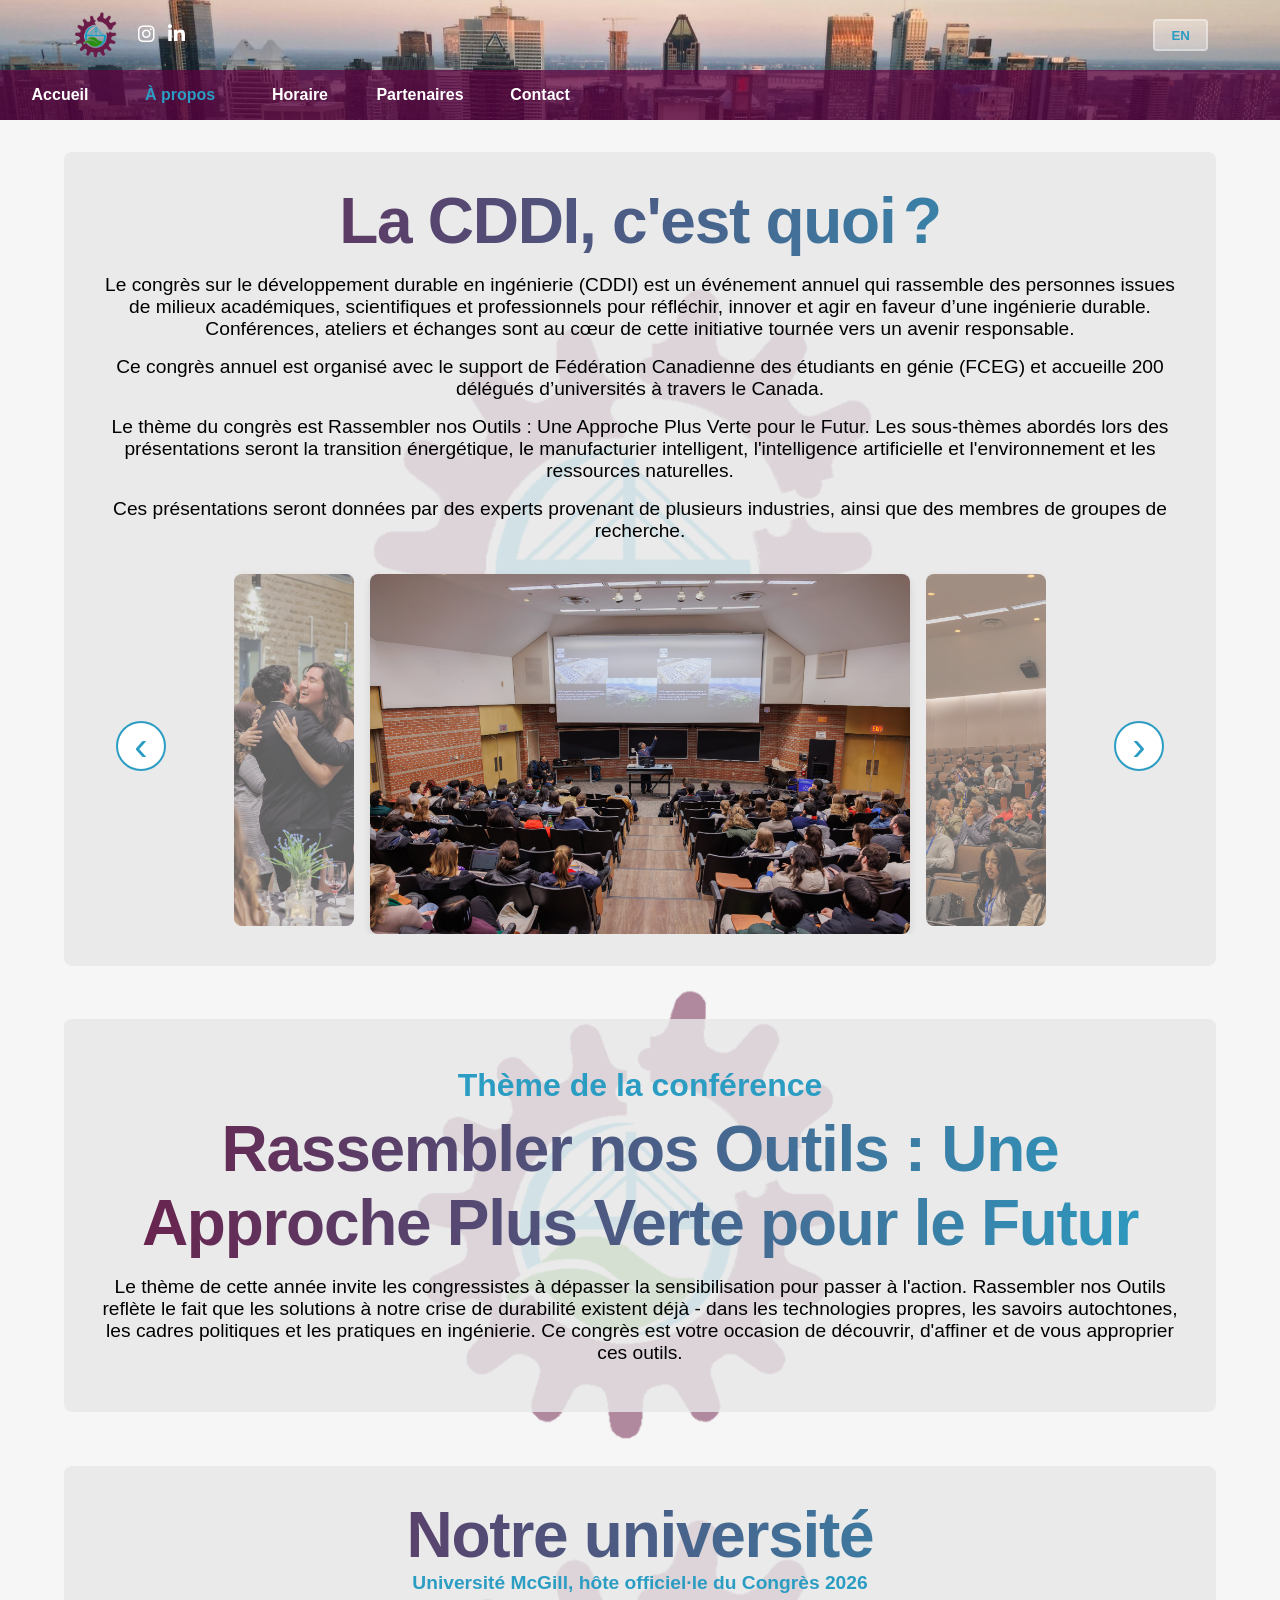
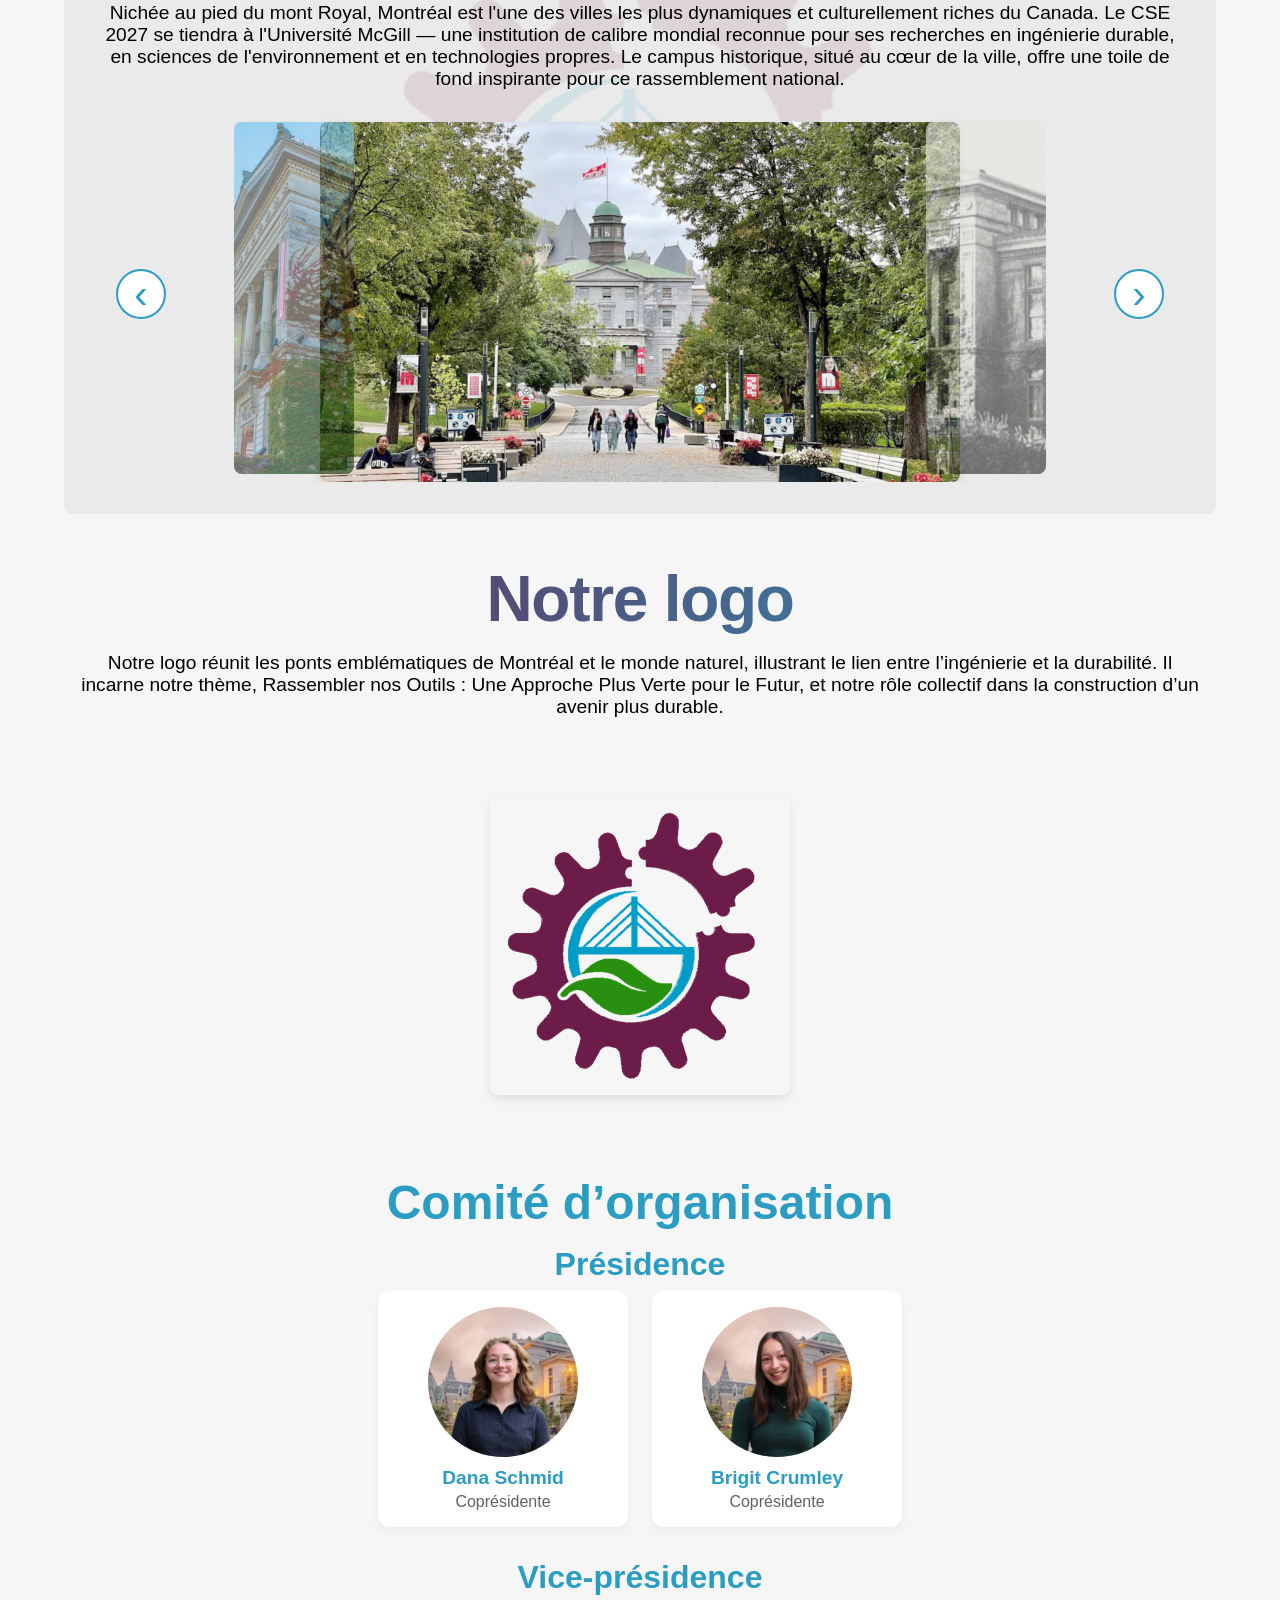
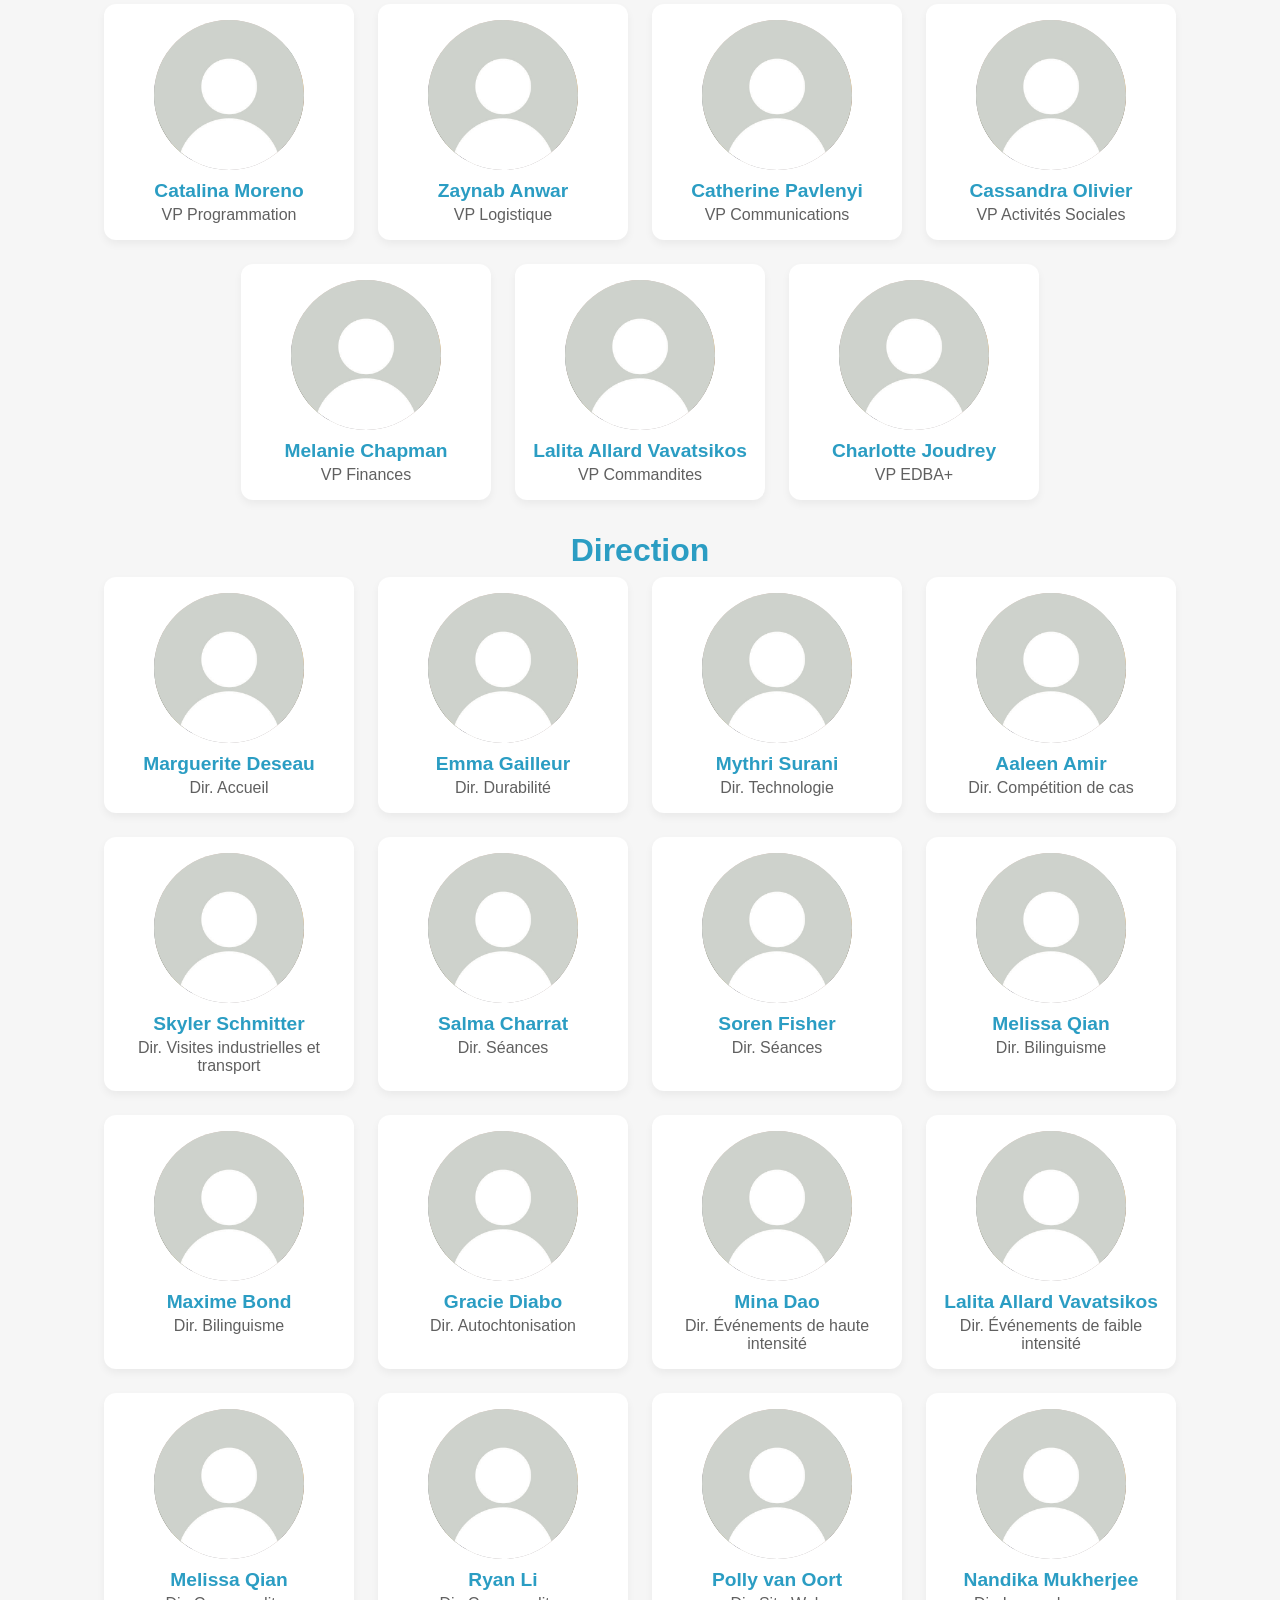
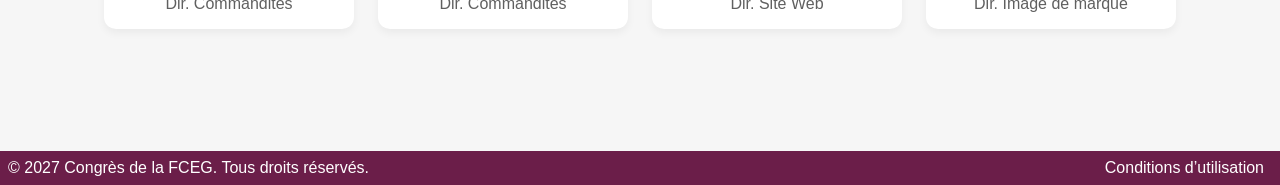
==== commit d80ff266: "Update delegate, sponso, and contatc pages" ====
--- a/about.html
+++ b/about.html
@@ -74,7 +74,7 @@
         <li><a href="index.html" data-en="Home" data-fr="Accueil"></a></li>
         <li><a href="about.html" class="current" data-en="About" data-fr="À propos"></a></li>
         <li><a href="schedule.html" data-en="Schedule" data-fr="Horaire"></a></li>
-        <li><a href="delegates.html" data-en="Delegates" data-fr="Délégations"></a></li>
+
         <li><a href="sponsors.html" data-en="Sponsors" data-fr="Partenaires"></a></li>
         <li><a href="contact.html" data-en="Contact" data-fr="Contact"></a></li>
       </ul>
@@ -112,193 +112,7 @@
     </div>
     </section>
 
-  <section class="team-section">
-    <h1 data-en="Organizing Committee" data-fr="Comité d’organisation"></h1>
-    <div class="team-grid">
-      <!-- Présidente / President -->
-      <h2 data-en="Presidency" data-fr="Présidence"></h2>
-      <div class="team-section-2">
-        <div class="team-card">
-          <img src="./assets/img/co/cubes.png" alt="Placeholder">
-          <img src="./assets/img/co/dana.png" alt="Dana Schmid">
-          <h3>Dana Schmid</h3>
-          <p data-en="Co-Chair" data-fr="Coprésidente"></p>
-        </div>
-        <div class="team-card">
-          <img src="./assets/img/co/cubes.png" alt="Placeholder">
-          <img src="./assets/img/co/bri.png" alt="Brigit Crumley">
-          <h3>Brigit Crumley</h3>
-          <p data-en="Co-Chair" data-fr="Coprésidente"></p>
-        </div>
-      </div>
-
-      <!-- Vice-presidencies -->
-      <h2 data-en="Vice-Presidency" data-fr="Vice-présidence"></h2>
-      <div class="team-section-2">
-        <div class="team-card">
-          <img src="./assets/img/co/cubes.png" alt="Placeholder">
-          <img src="./assets/img/co/blank.jpg" alt="Catalina Moreno">
-          <h3>Catalina Moreno</h3>
-          <p data-en="VP Programming" data-fr="VP Programmation"></p>
-        </div>
-        <div class="team-card">
-          <img src="./assets/img/co/cubes.png" alt="Placeholder">
-          <img src="./assets/img/co/blank.jpg" alt="Zaynab Anwar">
-          <h3>Zaynab Anwar</h3>
-          <p data-en="VP Logistics" data-fr="VP Logistique"></p>
-        </div>
-        <div class="team-card">
-          <img src="./assets/img/co/cubes.png" alt="Placeholder">
-          <img src="./assets/img/co/blank.jpg" alt="Catherine Pavlenyi">
-          <h3>Catherine Pavlenyi</h3>
-          <p data-en="VP Communications" data-fr="VP Communications"></p>
-        </div>
-        <div class="team-card">
-          <img src="./assets/img/co/cubes.png" alt="Placeholder">
-          <img src="./assets/img/co/blank.jpg" alt="Cassandra Olivier">
-          <h3>Cassandra Olivier</h3>
-          <p data-en="VP Socials" data-fr="VP Activités Sociales"></p>
-        </div>
-        <div class="team-card">
-          <img src="./assets/img/co/cubes.png" alt="Placeholder">
-          <img src="./assets/img/co/blank.jpg" alt="Melanie Chapman">
-          <h3>Melanie Chapman</h3>
-          <p data-en="VP Finance" data-fr="VP Finances"></p>
-        </div>
-        <div class="team-card">
-          <img src="./assets/img/co/cubes.png" alt="Placeholder">
-          <img src="./assets/img/co/blank.jpg" alt="Lalita Allard Vavatsikos">
-          <h3>Lalita Allard Vavatsikos</h3>
-          <p data-en="VP Sponsorships" data-fr="VP Commandites"></p>
-        </div>
-        <div class="team-card">
-          <img src="./assets/img/co/cubes.png" alt="Placeholder">
-          <img src="./assets/img/co/blank.jpg" alt="Charlotte Joudrey">
-          <h3>Charlotte Joudrey</h3>
-          <p data-en="VP EDBA+" data-fr="VP EDBA+"></p>
-        </div>
-      </div>
-
-      <!-- Directeurs / Directors -->
-      <h2 data-en="Directors" data-fr="Direction"></h2>
-      <div class="team-section-3">
-          <div class="team-section-3">
-  <div class="team-card">
-    <img src="./assets/img/co/cubes.png" alt="Placeholder">
-    <img src="./assets/img/co/blank.jpg" alt="Marguerite Deseau">
-    <h3>Marguerite Deseau</h3>
-    <p data-en="Dir. Hospitality" data-fr="Dir. Accueil"></p>
-  </div>
-
-  <div class="team-card">
-    <img src="./assets/img/co/cubes.png" alt="Placeholder">
-    <img src="./assets/img/co/blank.jpg" alt="Emma Gailleur">
-    <h3>Emma Gailleur</h3>
-    <p data-en="Dir. Sustainability" data-fr="Dir. Durabilité"></p>
-  </div>
-
-  <div class="team-card">
-    <img src="./assets/img/co/cubes.png" alt="Placeholder">
-    <img src="./assets/img/co/blank.jpg" alt="Mythri Surani">
-    <h3>Mythri Surani</h3>
-    <p data-en="Dir. Technology" data-fr="Dir. Technologie"></p>
-  </div>
-
-  <div class="team-card">
-    <img src="./assets/img/co/cubes.png" alt="Placeholder">
-    <img src="./assets/img/co/blank.jpg" alt="Aaleen Amir">
-    <h3>Aaleen Amir</h3>
-    <p data-en="Case Competition Dir." data-fr="Dir. Compétition de cas"></p>
-  </div>
-
-  <div class="team-card">
-    <img src="./assets/img/co/cubes.png" alt="Placeholder">
-    <img src="./assets/img/co/blank.jpg" alt="Skyler Schmitter">
-    <h3>Skyler Schmitter</h3>
-    <p data-en="Industry Tour & Transportation Dir." data-fr="Dir. Visites industrielles et transport"></p>
-  </div>
-
-  <div class="team-card">
-    <img src="./assets/img/co/cubes.png" alt="Placeholder">
-    <img src="./assets/img/co/blank.jpg" alt="Salma Charrat">
-    <h3>Salma Charrat</h3>
-    <p data-en="Sessions Dir." data-fr="Dir. Séances"></p>
-  </div>
-
-  <div class="team-card">
-    <img src="./assets/img/co/cubes.png" alt="Placeholder">
-    <img src="./assets/img/co/blank.jpg" alt="Soren Fisher">
-    <h3>Soren Fisher</h3>
-    <p data-en="Sessions Dir." data-fr="Dir. Séances"></p>
-  </div>
-
-  <div class="team-card">
-    <img src="./assets/img/co/cubes.png" alt="Placeholder">
-    <img src="./assets/img/co/blank.jpg" alt="Melissa Qian">
-    <h3>Melissa Qian</h3>
-    <p data-en="Dir. Bilingualism" data-fr="Dir. Bilinguisme"></p>
-  </div>
-
-  <div class="team-card">
-    <img src="./assets/img/co/cubes.png" alt="Placeholder">
-    <img src="./assets/img/co/blank.jpg" alt="Maxime Bond">
-    <h3>Maxime Bond</h3>
-    <p data-en="Dir. Bilingualism" data-fr="Dir. Bilinguisme"></p>
-  </div>
-
-  <div class="team-card">
-    <img src="./assets/img/co/cubes.png" alt="Placeholder">
-    <img src="./assets/img/co/blank.jpg" alt="Gracie Diabo">
-    <h3>Gracie Diabo</h3>
-    <p data-en="Dir. Indigenization" data-fr="Dir. Autochtonisation"></p>
-  </div>
-
-  <div class="team-card">
-    <img src="./assets/img/co/cubes.png" alt="Placeholder">
-    <img src="./assets/img/co/blank.jpg" alt="Mina Dao">
-    <h3>Mina Dao</h3>
-    <p data-en="Dir. High Intensity events" data-fr="Dir. Événements de haute intensité"></p>
-  </div>
-
-  <div class="team-card">
-    <img src="./assets/img/co/cubes.png" alt="Placeholder">
-    <img src="./assets/img/co/blank.jpg" alt="Lalita Allard Vavatsikos">
-    <h3>Lalita Allard Vavatsikos</h3>
-    <p data-en="Dir. Low intensity events" data-fr="Dir. Événements de faible intensité"></p>
-  </div>
-
-  <div class="team-card">
-    <img src="./assets/img/co/cubes.png" alt="Placeholder">
-    <img src="./assets/img/co/blank.jpg" alt="Melissa Qian">
-    <h3>Melissa Qian</h3>
-    <p data-en="Dir. Sponsorship" data-fr="Dir. Commandites"></p>
-  </div>
-
-  <div class="team-card">
-    <img src="./assets/img/co/cubes.png" alt="Placeholder">
-    <img src="./assets/img/co/blank.jpg" alt="Ryan Li">
-    <h3>Ryan Li</h3>
-    <p data-en="Dir. Sponsorship" data-fr="Dir. Commandites"></p>
-  </div>
-
-  <div class="team-card">
-    <img src="./assets/img/co/cubes.png" alt="Placeholder">
-    <img src="./assets/img/co/blank.jpg" alt="Polly van Oort">
-    <h3>Polly van Oort</h3>
-    <p data-en="Dir. Website" data-fr="Dir. Site Web"></p>
-  </div>
-
-  <div class="team-card">
-    <img src="./assets/img/co/cubes.png" alt="Placeholder">
-    <img src="./assets/img/co/blank.jpg" alt="Nandika Mukherjee">
-    <h3>Nandika Mukherjee</h3>
-    <p data-en="Dir. Branding" data-fr="Dir. Image de marque"></p>
-  </div>
-</div>
-       
-      </div>
-    </div>
-  </section>
+ 
 
   <section class="hero">
     <div class="container">
@@ -327,6 +141,194 @@
 </section>
   </div>
 
+   <section class="team-section">
+    <h1 data-en="Organizing Committee" data-fr="Comité d’organisation"></h1>
+    <div class="team-grid">
+      <!-- Présidente / President -->
+      <h2 data-en="Presidency" data-fr="Présidence"></h2>
+      <div class="team-section-2">
+        <div class="team-card">
+          <img src="./assets/img/co/cubes.png" alt="Placeholder">
+          <img src="./assets/img/co/dana.png" alt="Dana Schmid">
+          <h3>Dana Schmid</h3>
+          <p data-en="Co-Chair" data-fr="Coprésidente"></p>
+        </div>
+        <div class="team-card">
+          <img src="./assets/img/co/cubes.png" alt="Placeholder">
+          <img src="./assets/img/co/bri.png" alt="Brigit Crumley">
+          <h3>Brigit Crumley</h3>
+          <p data-en="Co-Chair" data-fr="Coprésidente"></p>
+        </div>
+      </div>
+
+      <!-- Vice-presidencies -->
+      <h2 data-en="Vice-Presidency" data-fr="Vice-présidence"></h2>
+      <div class="team-section-2">
+        <div class="team-card">
+          <img src="./assets/img/co/cubes.png" alt="Placeholder">
+          <img src="./assets/img/co/blank.jpg" alt="Catalina Moreno">
+          <h3>Catalina Moreno</h3>
+          <p data-en="VP Programming" data-fr="VP Programmation"></p>
+        </div>
+        <div class="team-card">
+          <img src="./assets/img/co/cubes.png" alt="Placeholder">
+          <img src="./assets/img/co/blank.jpg" alt="Zaynab Anwar">
+          <h3>Zaynab Anwar</h3>
+          <p data-en="VP Logistics" data-fr="VP Logistique"></p>
+        </div>
+        <div class="team-card">
+          <img src="./assets/img/co/cubes.png" alt="Placeholder">
+          <img src="./assets/img/co/blank.jpg" alt="Catherine Pavlenyi">
+          <h3>Catherine Pavlenyi</h3>
+          <p data-en="VP Communications" data-fr="VP Communications"></p>
+        </div>
+        <div class="team-card">
+          <img src="./assets/img/co/cubes.png" alt="Placeholder">
+          <img src="./assets/img/co/blank.jpg" alt="Cassandra Olivier">
+          <h3>Cassandra Olivier</h3>
+          <p data-en="VP Socials" data-fr="VP Activités Sociales"></p>
+        </div>
+        <div class="team-card">
+          <img src="./assets/img/co/cubes.png" alt="Placeholder">
+          <img src="./assets/img/co/blank.jpg" alt="Melanie Chapman">
+          <h3>Melanie Chapman</h3>
+          <p data-en="VP Finance" data-fr="VP Finances"></p>
+        </div>
+        <div class="team-card">
+          <img src="./assets/img/co/cubes.png" alt="Placeholder">
+          <img src="./assets/img/co/blank.jpg" alt="Lalita Allard Vavatsikos">
+          <h3>Lalita Allard Vavatsikos</h3>
+          <p data-en="VP Sponsorships" data-fr="VP Commandites"></p>
+        </div>
+        <div class="team-card">
+          <img src="./assets/img/co/cubes.png" alt="Placeholder">
+          <img src="./assets/img/co/blank.jpg" alt="Charlotte Joudrey">
+          <h3>Charlotte Joudrey</h3>
+          <p data-en="VP EDBA+" data-fr="VP EDBA+"></p>
+        </div>
+      </div>
+
+      <!-- Directeurs / Directors -->
+      <h2 data-en="Directors" data-fr="Direction"></h2>
+      <div class="team-section-3">
+          <div class="team-section-3">
+  <div class="team-card">
+    <img src="./assets/img/co/cubes.png" alt="Placeholder">
+    <img src="./assets/img/co/blank.jpg" alt="Marguerite Deseau">
+    <h3>Marguerite Deseau</h3>
+    <p data-en="Dir. Hospitality" data-fr="Dir. Accueil"></p>
+  </div>
+
+  <div class="team-card">
+    <img src="./assets/img/co/cubes.png" alt="Placeholder">
+    <img src="./assets/img/co/blank.jpg" alt="Emma Gailleur">
+    <h3>Emma Gailleur</h3>
+    <p data-en="Dir. Sustainability" data-fr="Dir. Durabilité"></p>
+  </div>
+
+  <div class="team-card">
+    <img src="./assets/img/co/cubes.png" alt="Placeholder">
+    <img src="./assets/img/co/blank.jpg" alt="Mythri Surani">
+    <h3>Mythri Surani</h3>
+    <p data-en="Dir. Technology" data-fr="Dir. Technologie"></p>
+  </div>
+
+  <div class="team-card">
+    <img src="./assets/img/co/cubes.png" alt="Placeholder">
+    <img src="./assets/img/co/blank.jpg" alt="Aaleen Amir">
+    <h3>Aaleen Amir</h3>
+    <p data-en="Case Competition Dir." data-fr="Dir. Compétition de cas"></p>
+  </div>
+
+  <div class="team-card">
+    <img src="./assets/img/co/cubes.png" alt="Placeholder">
+    <img src="./assets/img/co/blank.jpg" alt="Skyler Schmitter">
+    <h3>Skyler Schmitter</h3>
+    <p data-en="Industry Tour & Transportation Dir." data-fr="Dir. Visites industrielles et transport"></p>
+  </div>
+
+  <div class="team-card">
+    <img src="./assets/img/co/cubes.png" alt="Placeholder">
+    <img src="./assets/img/co/blank.jpg" alt="Salma Charrat">
+    <h3>Salma Charrat</h3>
+    <p data-en="Sessions Dir." data-fr="Dir. Séances"></p>
+  </div>
+
+  <div class="team-card">
+    <img src="./assets/img/co/cubes.png" alt="Placeholder">
+    <img src="./assets/img/co/blank.jpg" alt="Soren Fisher">
+    <h3>Soren Fisher</h3>
+    <p data-en="Sessions Dir." data-fr="Dir. Séances"></p>
+  </div>
+
+  <div class="team-card">
+    <img src="./assets/img/co/cubes.png" alt="Placeholder">
+    <img src="./assets/img/co/blank.jpg" alt="Melissa Qian">
+    <h3>Melissa Qian</h3>
+    <p data-en="Dir. Bilingualism" data-fr="Dir. Bilinguisme"></p>
+  </div>
+
+  <div class="team-card">
+    <img src="./assets/img/co/cubes.png" alt="Placeholder">
+    <img src="./assets/img/co/blank.jpg" alt="Maxime Bond">
+    <h3>Maxime Bond</h3>
+    <p data-en="Dir. Bilingualism" data-fr="Dir. Bilinguisme"></p>
+  </div>
+
+  <div class="team-card">
+    <img src="./assets/img/co/cubes.png" alt="Placeholder">
+    <img src="./assets/img/co/blank.jpg" alt="Gracie Diabo">
+    <h3>Gracie Diabo</h3>
+    <p data-en="Dir. Indigenization" data-fr="Dir. Autochtonisation"></p>
+  </div>
+
+  <div class="team-card">
+    <img src="./assets/img/co/cubes.png" alt="Placeholder">
+    <img src="./assets/img/co/blank.jpg" alt="Mina Dao">
+    <h3>Mina Dao</h3>
+    <p data-en="Dir. High Intensity events" data-fr="Dir. Événements de haute intensité"></p>
+  </div>
+
+  <div class="team-card">
+    <img src="./assets/img/co/cubes.png" alt="Placeholder">
+    <img src="./assets/img/co/blank.jpg" alt="Lalita Allard Vavatsikos">
+    <h3>Lalita Allard Vavatsikos</h3>
+    <p data-en="Dir. Low intensity events" data-fr="Dir. Événements de faible intensité"></p>
+  </div>
+
+  <div class="team-card">
+    <img src="./assets/img/co/cubes.png" alt="Placeholder">
+    <img src="./assets/img/co/blank.jpg" alt="Melissa Qian">
+    <h3>Melissa Qian</h3>
+    <p data-en="Dir. Sponsorship" data-fr="Dir. Commandites"></p>
+  </div>
+
+  <div class="team-card">
+    <img src="./assets/img/co/cubes.png" alt="Placeholder">
+    <img src="./assets/img/co/blank.jpg" alt="Ryan Li">
+    <h3>Ryan Li</h3>
+    <p data-en="Dir. Sponsorship" data-fr="Dir. Commandites"></p>
+  </div>
+
+  <div class="team-card">
+    <img src="./assets/img/co/cubes.png" alt="Placeholder">
+    <img src="./assets/img/co/blank.jpg" alt="Polly van Oort">
+    <h3>Polly van Oort</h3>
+    <p data-en="Dir. Website" data-fr="Dir. Site Web"></p>
+  </div>
+
+  <div class="team-card">
+    <img src="./assets/img/co/cubes.png" alt="Placeholder">
+    <img src="./assets/img/co/blank.jpg" alt="Nandika Mukherjee">
+    <h3>Nandika Mukherjee</h3>
+    <p data-en="Dir. Branding" data-fr="Dir. Image de marque"></p>
+  </div>
+</div>
+       
+      </div>
+    </div>
+  </section>
+
   <footer>
     <div class="footer-content">
       <p data-en="&copy; 2027 CFES Conference. All rights reserved."
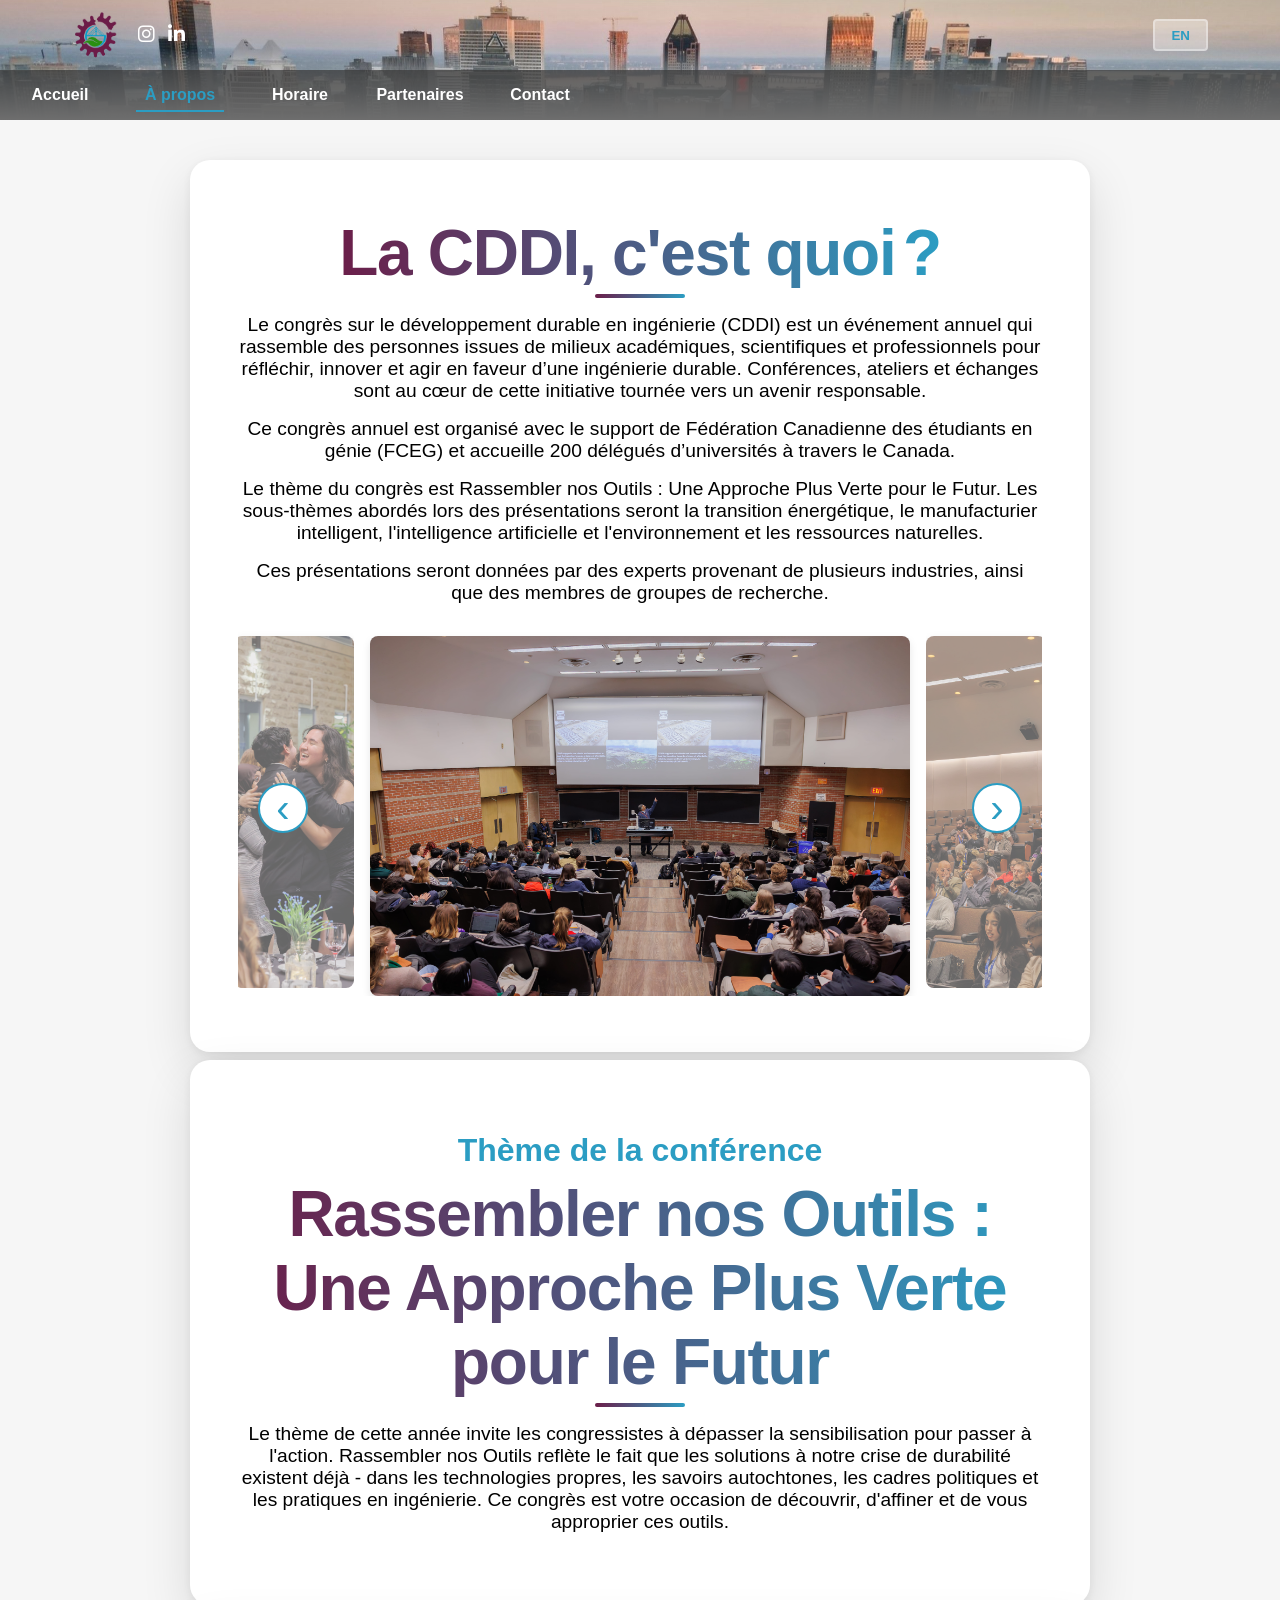
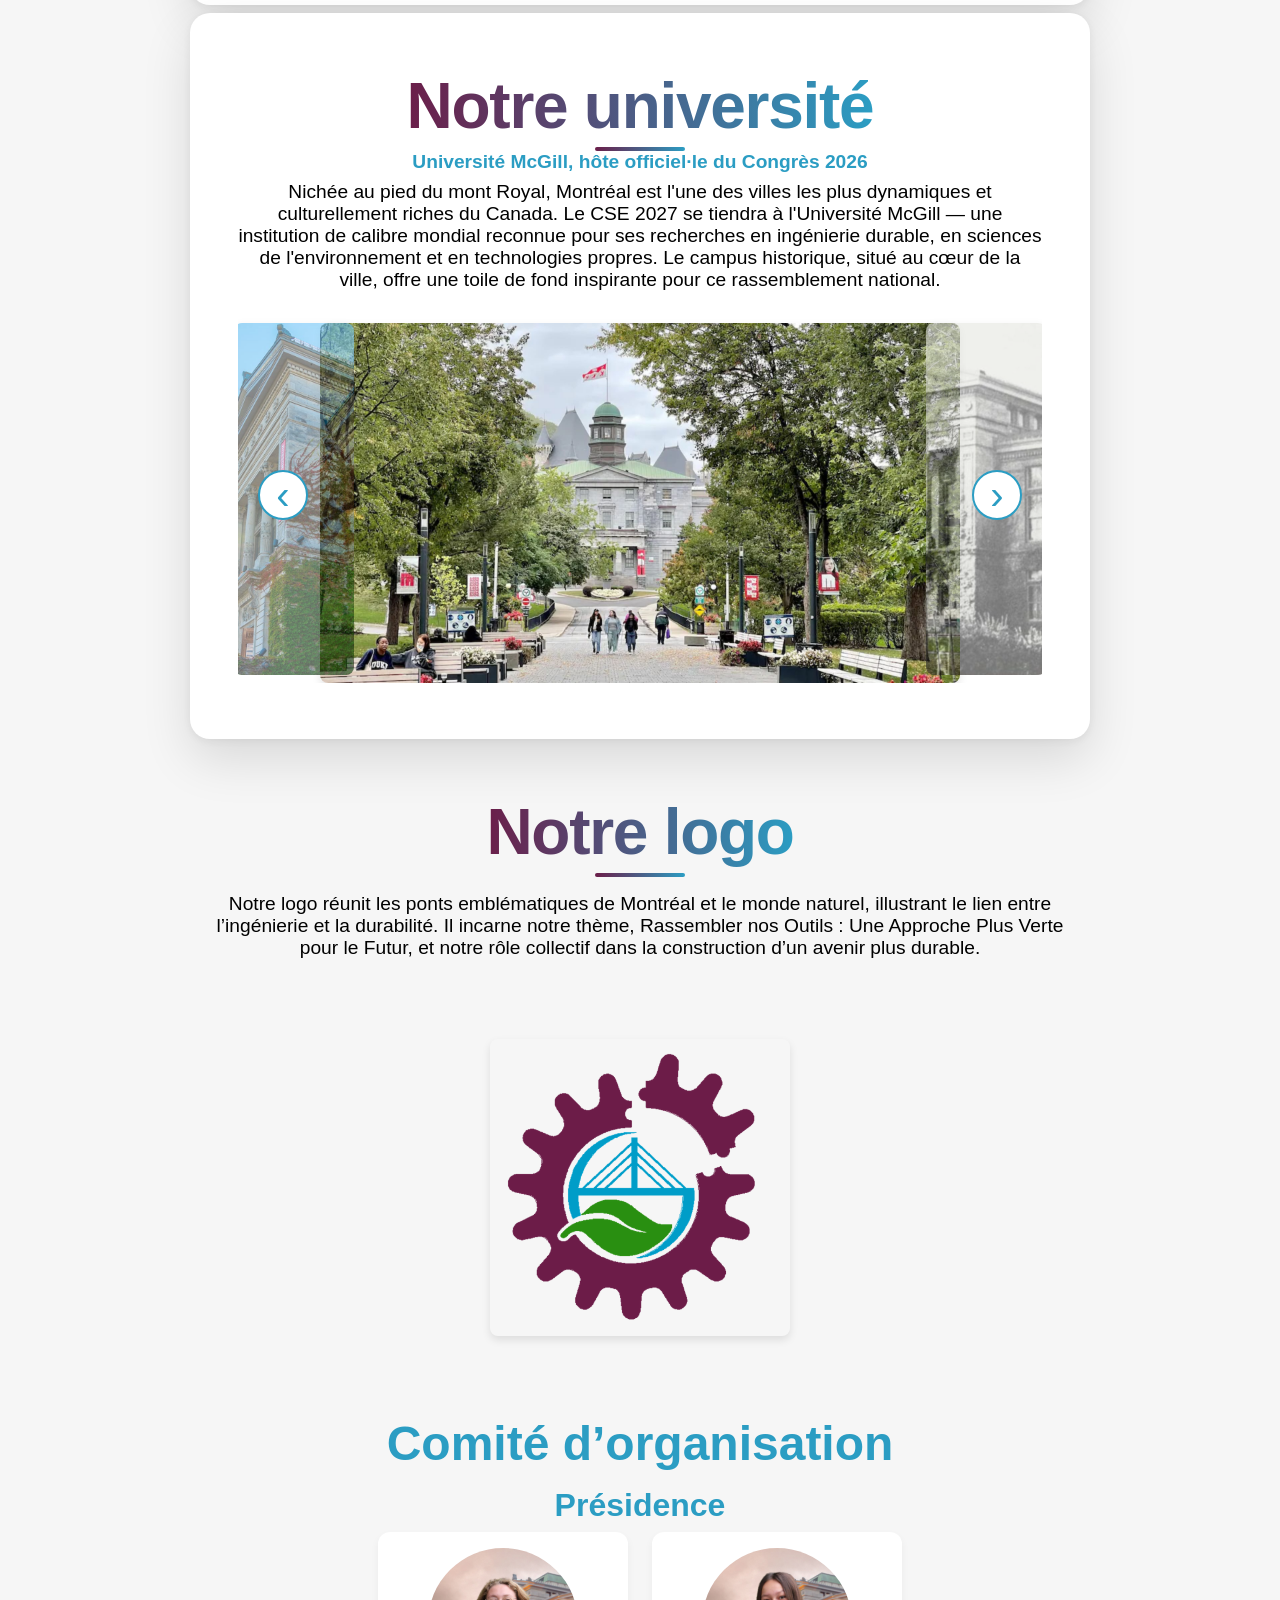
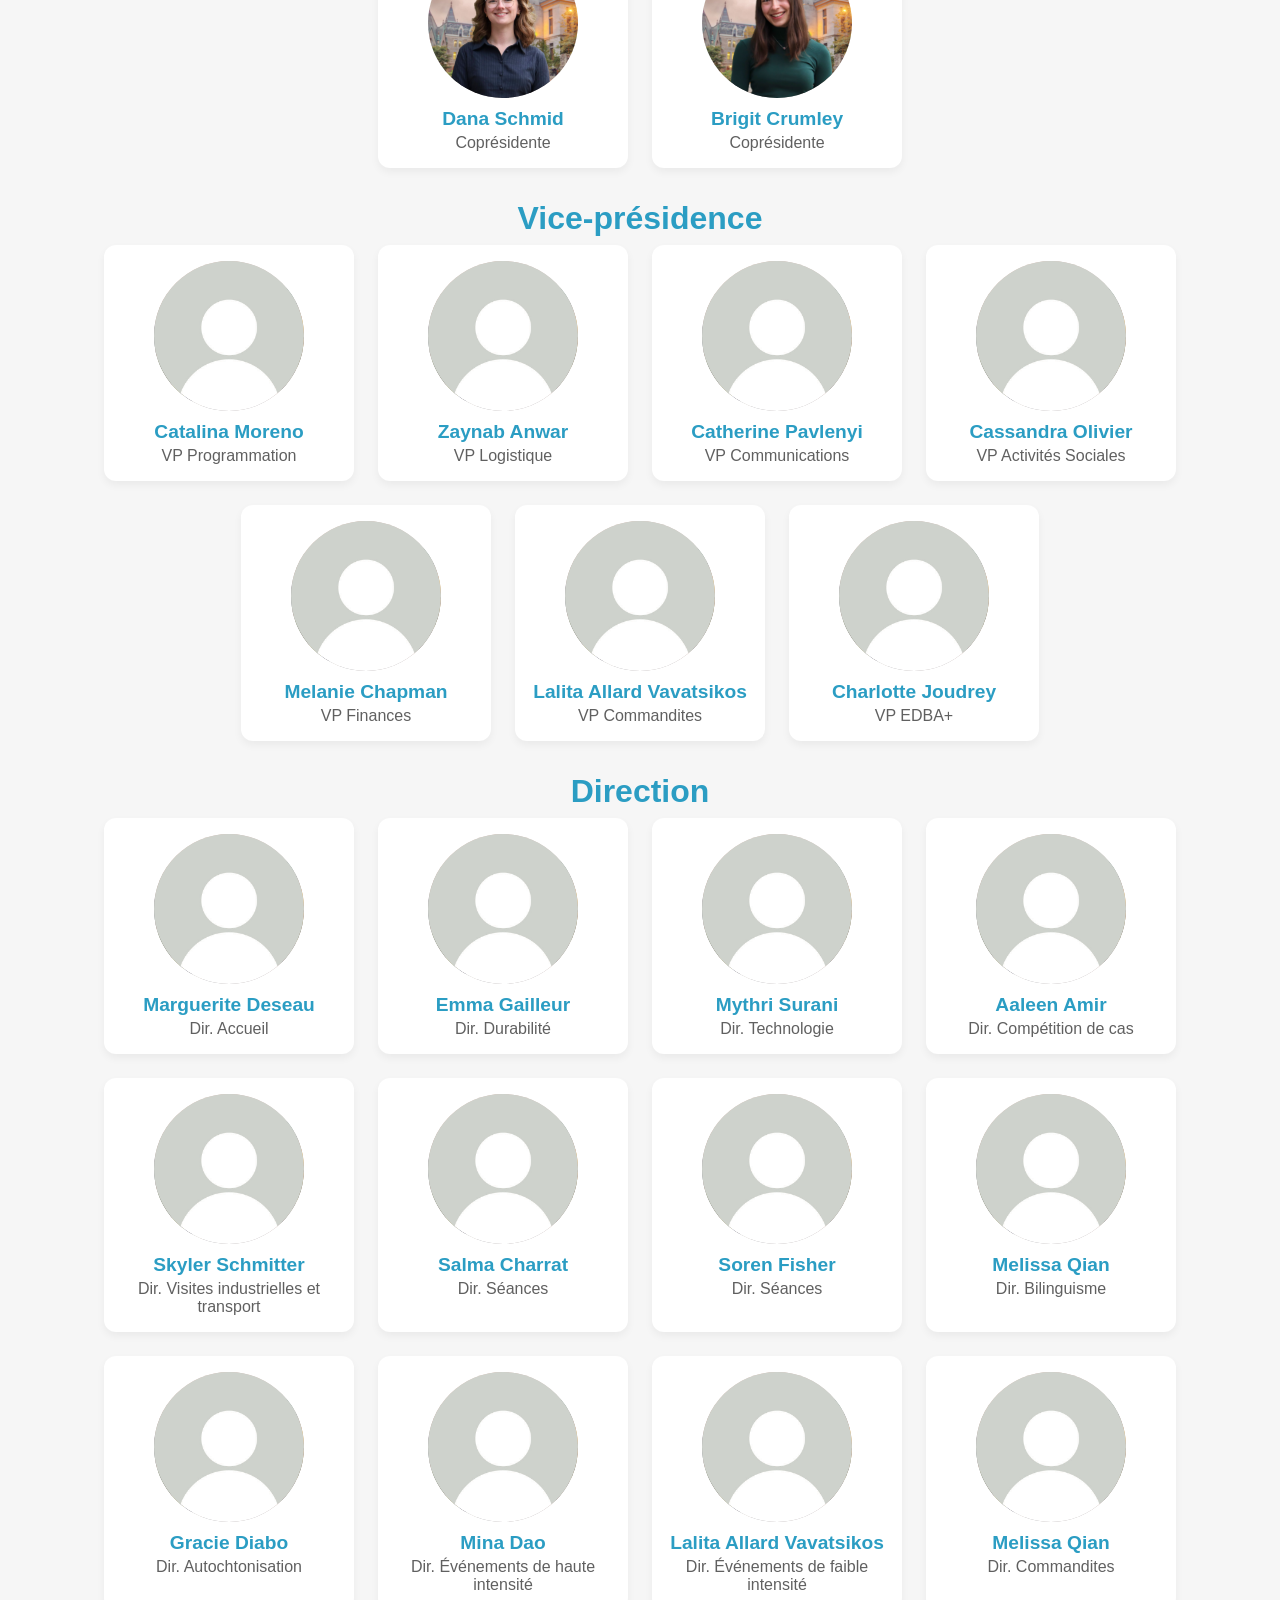
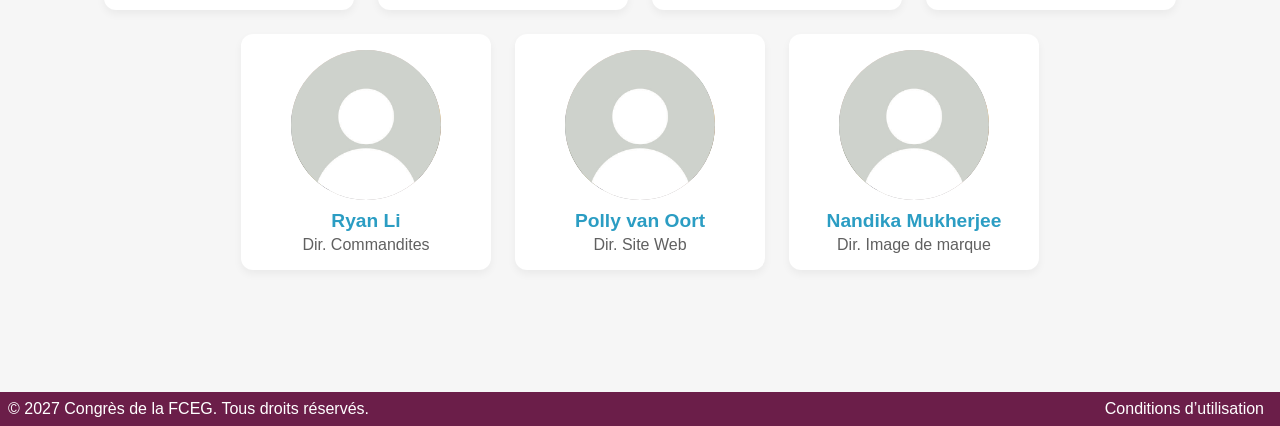
==== commit 9bb0940a: "Updated sponsors and removed max" ====
--- a/about.html
+++ b/about.html
@@ -270,13 +270,6 @@
 
   <div class="team-card">
     <img src="./assets/img/co/cubes.png" alt="Placeholder">
-    <img src="./assets/img/co/blank.jpg" alt="Maxime Bond">
-    <h3>Maxime Bond</h3>
-    <p data-en="Dir. Bilingualism" data-fr="Dir. Bilinguisme"></p>
-  </div>
-
-  <div class="team-card">
-    <img src="./assets/img/co/cubes.png" alt="Placeholder">
     <img src="./assets/img/co/blank.jpg" alt="Gracie Diabo">
     <h3>Gracie Diabo</h3>
     <p data-en="Dir. Indigenization" data-fr="Dir. Autochtonisation"></p>
--- a/assets/css/style.css
+++ b/assets/css/style.css
@@ -95,7 +95,7 @@
 
 /* Main navigation styles */
 .main-nav {
-  background-color: rgba(97, 0, 66, 0.7);
+  background-color: rgba(54, 54, 54, 0.705);
   width: 100%;
 }
 
@@ -182,7 +182,13 @@
   max-width: 1200px;
   margin: 0 auto;
 }
-
+.hero .container {
+  background-color: #ffffff;
+  padding: 3.5rem 3rem;
+  border-radius: 20px;
+  box-shadow: 0 20px 50px rgba(0, 0, 0, 0.12), 0 2px 8px rgba(0, 0, 0, 0.06);
+  max-width: 900px;
+}
 /* Hero title */
 .hero h1 {
   font-family: var(--cse-title-font);
@@ -214,6 +220,8 @@
   margin: var(--cse-subtitle2-margin);
 }
 
+
+
 /* Hero paragraph */
 .hero p {
   font-family: var(--cse-body-font);
--- a/assets/css/style-overrides.css
+++ b/assets/css/style-overrides.css
@@ -120,4 +120,146 @@
   box-shadow: none;
   border-radius: 0;
   padding: 3rem 1rem 1rem;
+}
+
+header {
+  background-image: linear-gradient(180deg, rgba(0,0,0,0.1) 0%, rgba(0,0,0,0) 40%, var(--cse-light-gray) 100%),
+                     url('../img/CSE27-header-photo.jpg');
+}
+
+.main-nav a {
+  position: relative;
+}
+
+.main-nav a.current::after,
+.main-nav a:hover::after {
+  content: "";
+  position: absolute;
+  left: 1rem;
+  right: 1rem;
+  bottom: 0.5rem;
+  height: 2px;
+  background: var(--cse-blue);
+}
+
+.hero .btn {
+  box-shadow: 0 4px 14px rgba(43, 157, 195, 0.35);
+  transition: transform 0.15s ease, box-shadow 0.15s ease;
+}
+
+.hero .btn:hover {
+  transform: translateY(-2px);
+  box-shadow: 0 8px 20px rgba(43, 157, 195, 0.45);
+}
+
+.hero::before {
+  opacity: 0.1;
+  max-width: 550px;
+  max-height: 420px;
+}
+
+.hero {
+  overflow: visible;
+}
+/*
+.hero::after {
+  content: "";
+  position: absolute;
+  top: -80px;
+  right: -80px;
+  width: 320px;
+  height: 320px;
+  background: var(--cse-blue);
+  border-radius: 50%;
+  filter: blur(90px);
+  opacity: 0.25;
+  z-index: -1;
+}
+.hero .container::before {
+  content: "";
+  position: absolute;
+  bottom: -80px;
+  left: -300px;
+  width: 320px;
+  height: 320px;
+  background: var(--cse-purple);
+  border-radius: 50%;
+  filter: blur(90px);
+  opacity: 0.25;
+  z-index: -1;
+}
+*/
+
+
+.btn-arrow {
+  display: inline-block;
+  margin-left: 0.4rem;
+  transition: transform 0.15s ease;
+}
+.hero .btn:hover .btn-arrow {
+  transform: translateX(4px);
+}
+
+.hero-eyebrow {
+  display: block;
+  text-transform: uppercase;
+  letter-spacing: 0.15em;
+  font-size: 0.85rem;
+  font-weight: 700;
+  background: linear-gradient(90deg, var(--cse-purple), var(--cse-blue));
+  -webkit-background-clip: text;
+  background-clip: text;
+  color: transparent;
+  margin-bottom: 1rem;
+}
+
+.hero-eyebrow::before {
+  content: none;
+}
+
+
+.hero h1 {
+  position: relative;
+  display: inline-block;
+  padding-bottom: 0.5rem;
+}
+
+.hero h1::after {
+  content: "";
+  position: absolute;
+  bottom: 0;
+  left: 50%;
+  transform: translateX(-50%);
+  width: 90px;
+  height: 4px;
+  border-radius: 2px;
+  background: linear-gradient(90deg, var(--cse-purple), var(--cse-blue));
+}
+
+.hero {
+  align-items: flex-start;
+  padding-top: 0.5rem;
+}
+
+html, body {
+  overflow-x: hidden;
+}
+
+.sponsor-logos img.logo-official-index {
+  height: 110px;
+  width: auto;
+  /*box-shadow: 0 4px 8px rgba(0, 0, 0, 0.1); */
+}
+
+.sponsor-logoss {
+  display: flex;
+  flex-direction: column;
+  align-items: center;
+  gap: 2rem;
+  margin-top: 2rem;
+}
+
+.logo-official-index {
+  width: 450px;
+  height: auto;
 }
